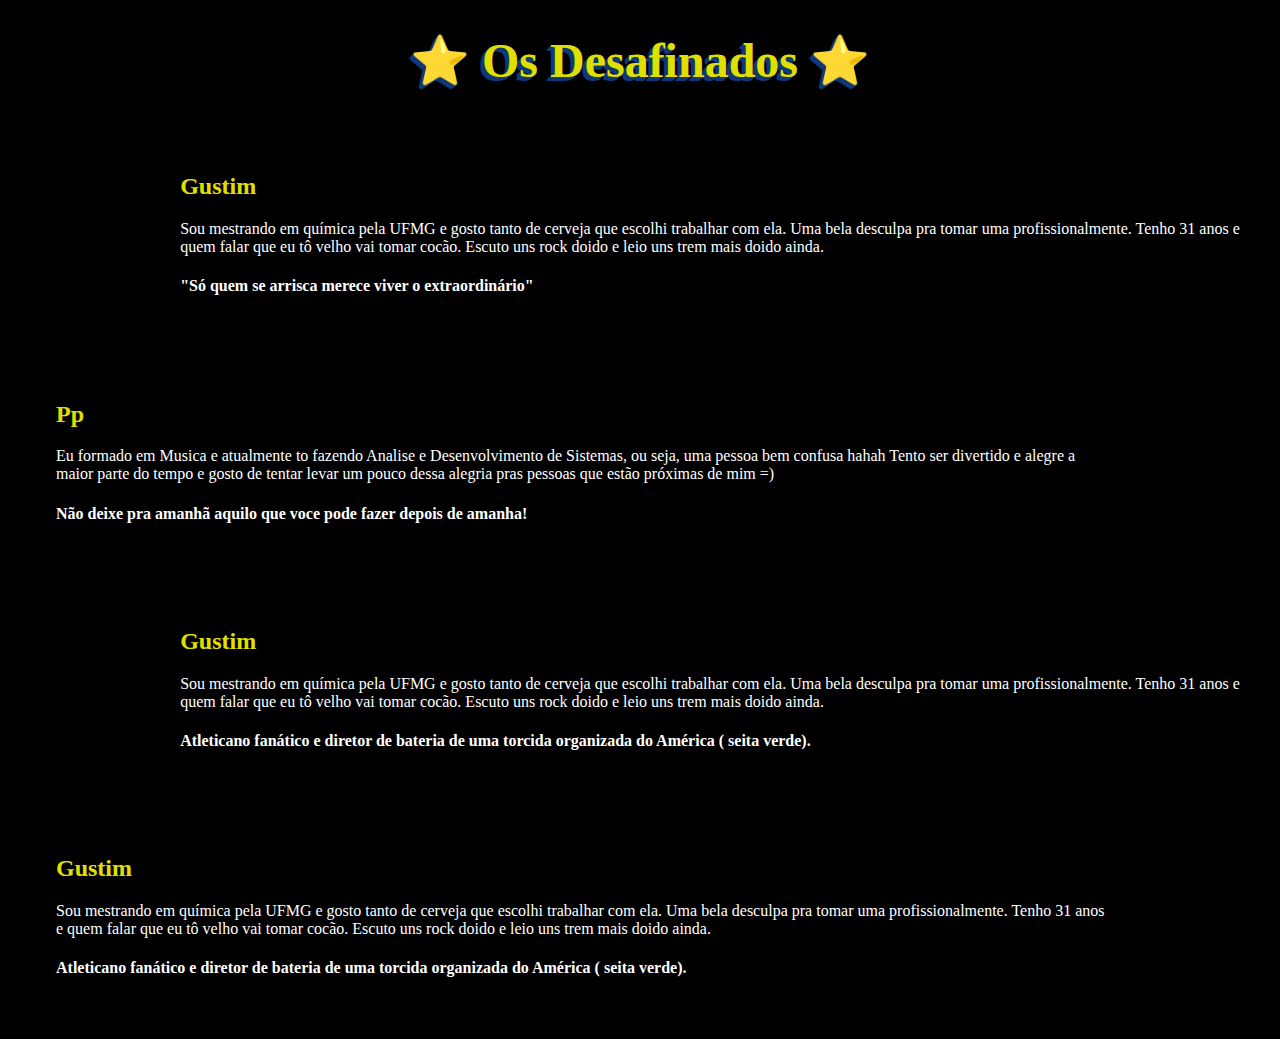
==== equipe.html @ 031283b8 "Atualização site" ====
<!DOCTYPE html>
<html lang="en">

<head>
    <meta charset="UTF-8">
    <meta http-equiv="X-UA-Compatible" content="IE=edge">
    <meta name="viewport" content="width=device-width, initial-scale=1.0">
    <link rel="stylesheet" href="equipe.css">
    <link rel="shortcut icon" href="https://cdn0.iconfinder.com/data/icons/twitter-ui-flat/48/Twitter_UI-24-256.png"
        type="image/x-icon">
    <title>Nossa Equipe &#10084</title>
</head>

<body>
    <section class="membros">
        <h1>&#11088 Os Desafinados &#11088</h1>
        <div class="pessoas">
            <img src="imgPerfis/fotoAugusto.jpeg" alt="">
            <div id="info">
                <h2>Gustim <a href="#"><img src="img/Instagram-Icon.png" alt="" id="icon"></a></h2>
                <p>Sou mestrando em química pela UFMG e gosto tanto de cerveja que escolhi trabalhar com ela. Uma bela desculpa pra tomar uma profissionalmente. Tenho 31 anos e quem falar que eu tô velho vai tomar cocão. Escuto uns rock doido e leio uns trem mais doido ainda.</p>
                <h4>"Só quem se arrisca merece viver o extraordinário"</h4>
            </div>
        </div>
        <div class="pessoasInversas">
            <div id="info">
                <h2>Pp<a href="#"><img src="img/Instagram-Icon.png" alt="" id="icon"></a></h2>
                <p>Eu formado em Musica e atualmente to fazendo Analise e Desenvolvimento de Sistemas, ou seja, uma pessoa bem confusa hahah Tento ser divertido e alegre a maior parte do tempo e gosto de tentar levar um pouco dessa alegria pras pessoas que estão próximas de mim =)</p>
                <h4>Não deixe pra amanhã aquilo que voce pode fazer depois de amanha!</h4>
            </div>
            <img src="imgPerfis/imagemPepe.jpeg" alt="">
        </div>
        <div class="pessoas">
            <img src="imgPerfis/fotoAugusto.jpeg" alt="">
            <div id="info">
                <h2>Gustim <a href="#"><img src="img/Instagram-Icon.png" alt="" id="icon"></a></h2>
                <p>Sou mestrando em química pela UFMG e gosto tanto de cerveja que escolhi trabalhar com ela. Uma bela desculpa pra tomar uma profissionalmente. Tenho 31 anos e quem falar que eu tô velho vai tomar cocão. Escuto uns rock doido e leio uns trem mais doido ainda.</p>
                <h4>Atleticano fanático e diretor de bateria de uma torcida organizada do América ( seita verde).</h4>
            </div>
        </div>
        <div class="pessoasInversas">
            <div id="info">
                <h2>Gustim <a href="#"><img src="img/Instagram-Icon.png" alt="" id="icon"></a></h2>
                <p>Sou mestrando em química pela UFMG e gosto tanto de cerveja que escolhi trabalhar com ela. Uma bela desculpa pra tomar uma profissionalmente. Tenho 31 anos e quem falar que eu tô velho vai tomar cocão. Escuto uns rock doido e leio uns trem mais doido ainda.</p>
                <h4>Atleticano fanático e diretor de bateria de uma torcida organizada do América ( seita verde).</h4>
            </div>
            <img src="imgPerfis/fotoAugusto.jpeg" alt="">
        </div>
            
    </section>

</body>

</html>
---- equipe.css ----
@font-face {
    font-family: 'NaLuiza';
    src: url('fontes/Shandera-Regular.woff');
}

@font-face {
    font-family: 'close';
    src: url(fontes/Close.otf);
}



body{
    background-color: rgb(0, 0, 0);
    color: white;
    font-family: "NaLuiza";

}

h2{
    color: #E0E000;
}

.membros h1{
    color: #E0E000;
    text-shadow:  
      -1px 1px 0 #103778, 
      -2px 2px 0 #103778, 
      -3px 3px 0 #103778, 
      -4px 4px 0 #103778;
    font-size: 3rem;
    text-align: center;
    font-family: "close";
}

.pessoas{
    display: flex;
    justify-content: center;
    align-items: center;
    align-content: space-around;
    padding: 2rem;
}

.pessoas img{
    width: 200px;
    border-radius: 50%;
}
.pessoasInversas img{
    width: 200px;
    border-radius: 50%;
    margin-left: 0.6rem;
}


#info{
    align-items: center;
    justify-content: center;
    padding-left: 1rem;
    
}

.pessoasInversas{
    display: flex;
    justify-content: center;
    align-items: center;
    align-content: space-around;
    padding: 2rem;
}

#icon{
    width: 1.5rem;
}
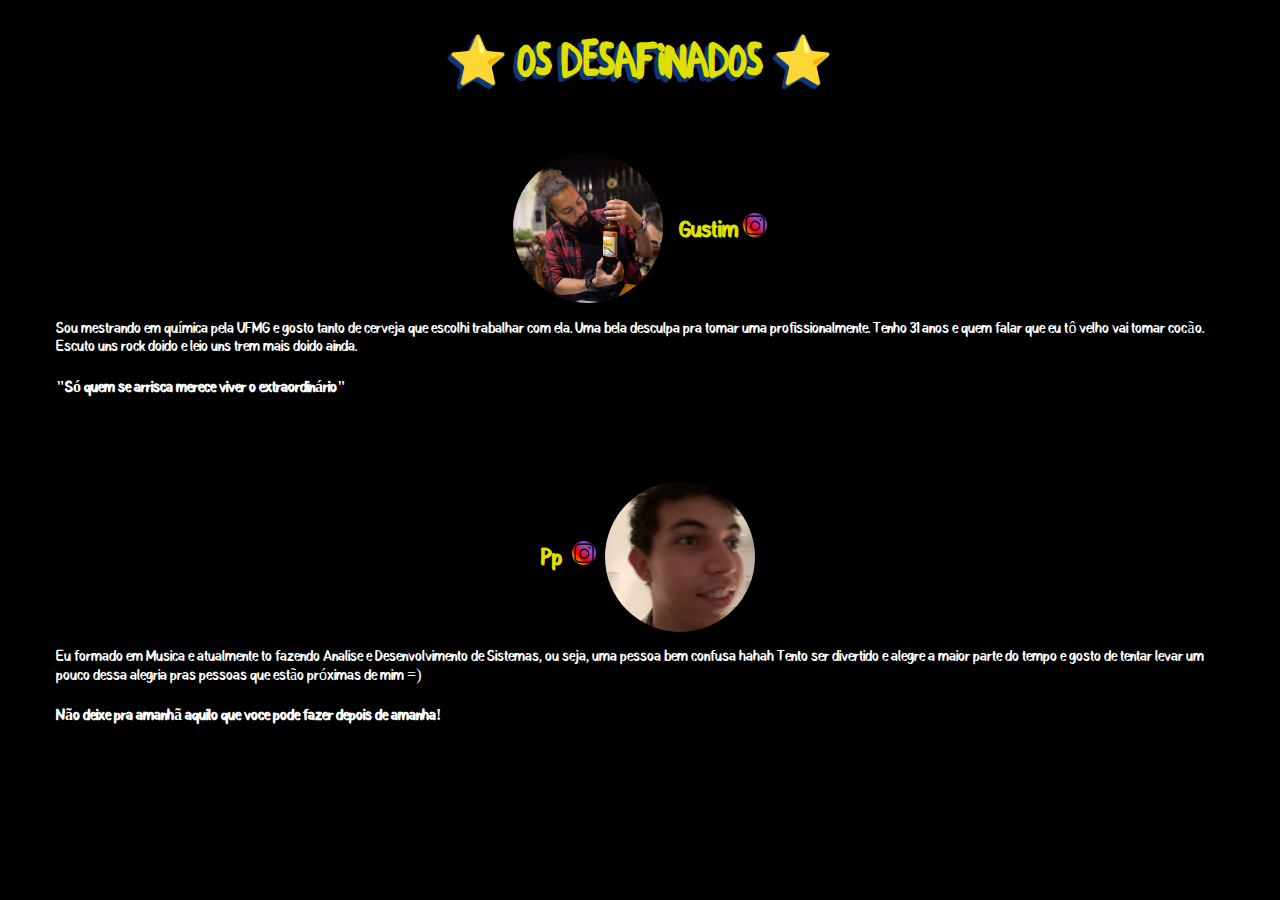
==== commit d12a83f5: "Atualização layout" ====
--- a/equipe.html
+++ b/equipe.html
@@ -15,40 +15,33 @@
     <section class="membros">
         <h1>&#11088 Os Desafinados &#11088</h1>
         <div class="pessoas">
-            <img src="imgPerfis/fotoAugusto.jpeg" alt="">
             <div id="info">
-                <h2>Gustim <a href="#"><img src="img/Instagram-Icon.png" alt="" id="icon"></a></h2>
-                <p>Sou mestrando em química pela UFMG e gosto tanto de cerveja que escolhi trabalhar com ela. Uma bela desculpa pra tomar uma profissionalmente. Tenho 31 anos e quem falar que eu tô velho vai tomar cocão. Escuto uns rock doido e leio uns trem mais doido ainda.</p>
+                <div class="imgNome">
+                    <img src="imgPerfis/fotoAugusto.jpeg" alt="">
+                    <h2>Gustim <a href="#"><img src="img/Instagram-Icon.png" alt="" id="icon"></a></h2>
+                </div>
+                <p>Sou mestrando em química pela UFMG e gosto tanto de cerveja que escolhi trabalhar com ela. Uma bela
+                    desculpa pra tomar uma profissionalmente. Tenho 31 anos e quem falar que eu tô velho vai tomar
+                    cocão. Escuto uns rock doido e leio uns trem mais doido ainda.</p>
                 <h4>"Só quem se arrisca merece viver o extraordinário"</h4>
             </div>
         </div>
         <div class="pessoasInversas">
             <div id="info">
-                <h2>Pp<a href="#"><img src="img/Instagram-Icon.png" alt="" id="icon"></a></h2>
-                <p>Eu formado em Musica e atualmente to fazendo Analise e Desenvolvimento de Sistemas, ou seja, uma pessoa bem confusa hahah Tento ser divertido e alegre a maior parte do tempo e gosto de tentar levar um pouco dessa alegria pras pessoas que estão próximas de mim =)</p>
+                <div class="imgNome">
+                    <h2>Pp<a href="#"><img src="img/Instagram-Icon.png" alt="" id="icon"></a></h2>
+                    <img src="imgPerfis/imagemPepe.jpeg" alt="">
+                </div>
+                <p>Eu formado em Musica e atualmente to fazendo Analise e Desenvolvimento de Sistemas, ou seja, uma
+                    pessoa bem confusa hahah Tento ser divertido e alegre a maior parte do tempo e gosto de tentar levar
+                    um pouco dessa alegria pras pessoas que estão próximas de mim =)</p>
                 <h4>Não deixe pra amanhã aquilo que voce pode fazer depois de amanha!</h4>
             </div>
-            <img src="imgPerfis/imagemPepe.jpeg" alt="">
         </div>
-        <div class="pessoas">
-            <img src="imgPerfis/fotoAugusto.jpeg" alt="">
-            <div id="info">
-                <h2>Gustim <a href="#"><img src="img/Instagram-Icon.png" alt="" id="icon"></a></h2>
-                <p>Sou mestrando em química pela UFMG e gosto tanto de cerveja que escolhi trabalhar com ela. Uma bela desculpa pra tomar uma profissionalmente. Tenho 31 anos e quem falar que eu tô velho vai tomar cocão. Escuto uns rock doido e leio uns trem mais doido ainda.</p>
-                <h4>Atleticano fanático e diretor de bateria de uma torcida organizada do América ( seita verde).</h4>
-            </div>
-        </div>
-        <div class="pessoasInversas">
-            <div id="info">
-                <h2>Gustim <a href="#"><img src="img/Instagram-Icon.png" alt="" id="icon"></a></h2>
-                <p>Sou mestrando em química pela UFMG e gosto tanto de cerveja que escolhi trabalhar com ela. Uma bela desculpa pra tomar uma profissionalmente. Tenho 31 anos e quem falar que eu tô velho vai tomar cocão. Escuto uns rock doido e leio uns trem mais doido ainda.</p>
-                <h4>Atleticano fanático e diretor de bateria de uma torcida organizada do América ( seita verde).</h4>
-            </div>
-            <img src="imgPerfis/fotoAugusto.jpeg" alt="">
-        </div>
-            
+
+
     </section>
 
 </body>
 
-</html>+</html>
--- a/equipe.css
+++ b/equipe.css
@@ -14,7 +14,6 @@
     background-color: rgb(0, 0, 0);
     color: white;
     font-family: "NaLuiza";
-
 }
 
 h2{
@@ -34,7 +33,7 @@
 }
 
 .pessoas{
-    display: flex;
+
     justify-content: center;
     align-items: center;
     align-content: space-around;
@@ -42,11 +41,12 @@
 }
 
 .pessoas img{
-    width: 200px;
+    width: 150px;
     border-radius: 50%;
+    margin-right: 1rem;
 }
 .pessoasInversas img{
-    width: 200px;
+    width: 150px;
     border-radius: 50%;
     margin-left: 0.6rem;
 }
@@ -69,4 +69,11 @@
 
 #icon{
     width: 1.5rem;
-}+}
+
+.imgNome{
+    display: flex;
+    align-items: center;
+    justify-content: center;
+}
+
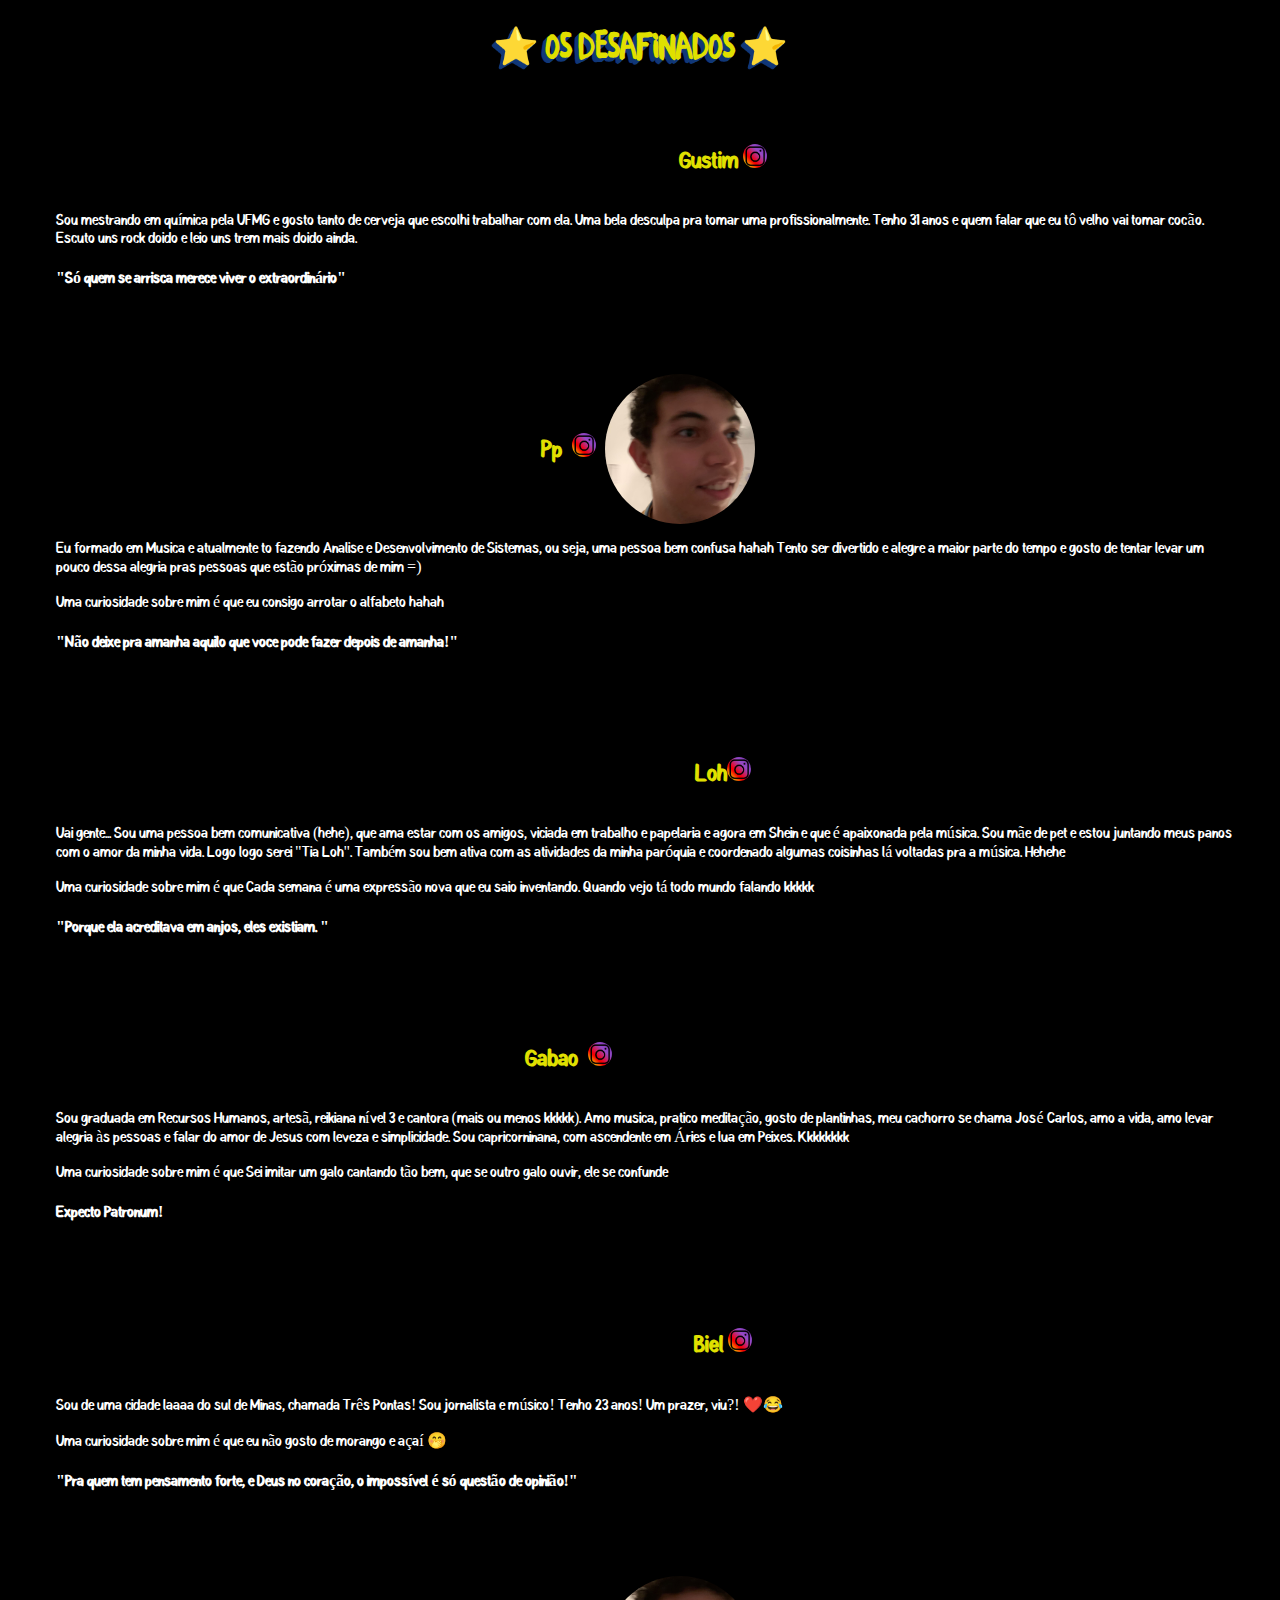
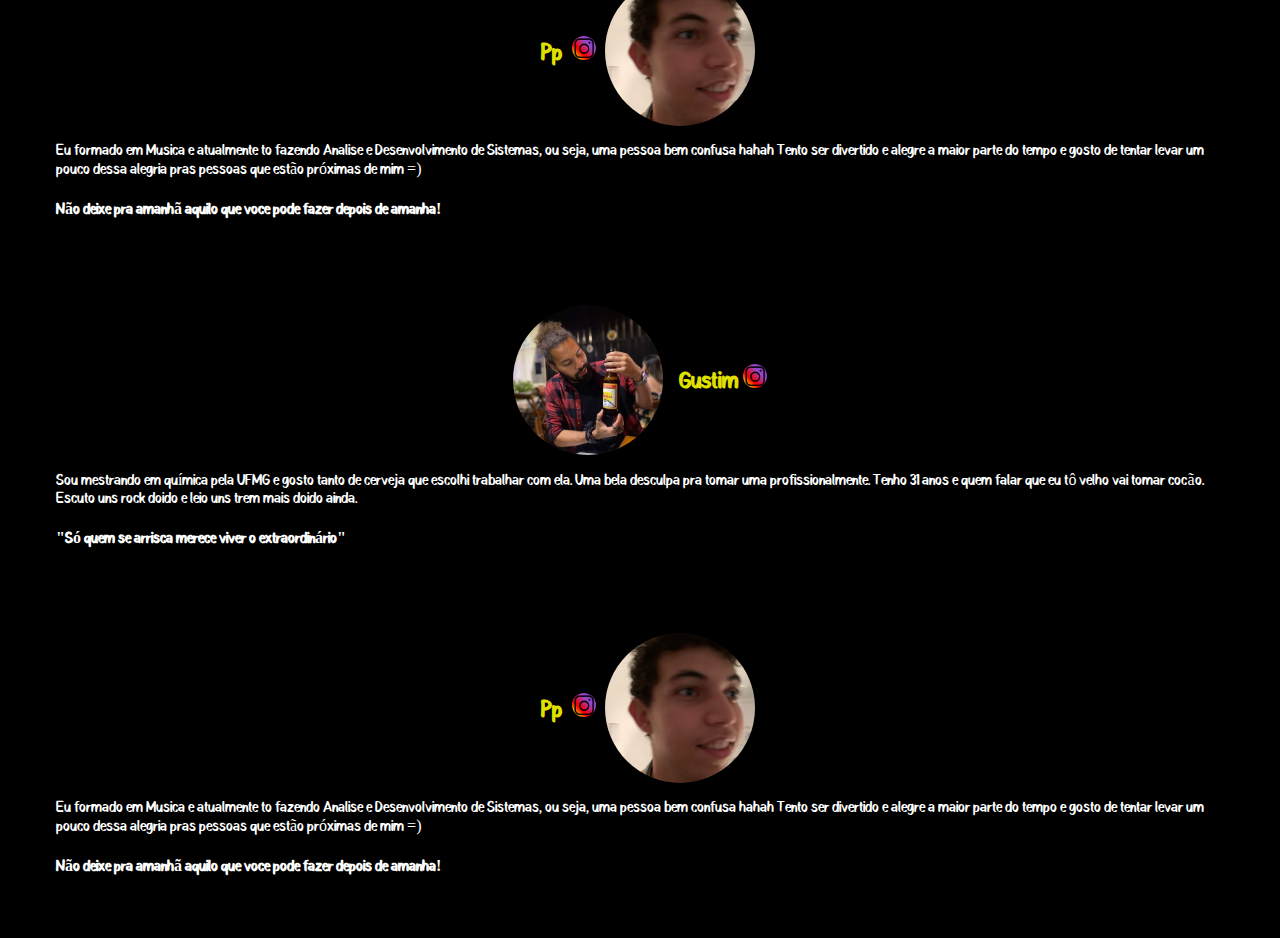
==== commit 8e6174b9: "Atualizando o site" ====
--- a/equipe.html
+++ b/equipe.html
@@ -14,7 +14,92 @@
 <body>
     <section class="membros">
         <h1>&#11088 Os Desafinados &#11088</h1>
-        <div class="pessoas">
+        <div class="musicos">
+            <div id="info">
+                <div class="imgNome">
+                    <img src="imgPerfis/img_augusto.jpeg" alt="">
+                    <h2>Gustim <a href="#"><img src="img/Instagram-Icon.png" alt="" id="icon"></a></h2>
+                </div>
+                <p>Sou mestrando em química pela UFMG e gosto tanto de cerveja que escolhi trabalhar com ela. Uma bela
+                    desculpa pra tomar uma profissionalmente. Tenho 31 anos e quem falar que eu tô velho vai tomar
+                    cocão. Escuto uns rock doido e leio uns trem mais doido ainda.</p>
+                <h4>"Só quem se arrisca merece viver o extraordinário"</h4>
+
+            </div>
+        </div>
+        <div class="musicosInversas">
+            <div id="info">
+                <div class="imgNome">
+                    <h2>Pp<a href="#"><img src="img/Instagram-Icon.png" alt="" id="icon"></a></h2>
+                    <img src="imgPerfis/imagemPepe.jpeg" alt="">
+                </div>
+                <p>Eu formado em Musica e atualmente to fazendo Analise e Desenvolvimento de Sistemas, ou seja, uma
+                    pessoa bem confusa hahah Tento ser divertido e alegre a maior parte do tempo e gosto de tentar levar
+                    um pouco dessa alegria pras pessoas que estão próximas de mim =)</p>
+                <p>Uma curiosidade sobre mim é que eu consigo arrotar o alfabeto hahah</p>
+                <h4>"Não deixe pra amanha aquilo que voce pode fazer depois de amanha!"</h4>
+            </div>
+        </div>
+
+        <div class="musicos">
+            <div id="info">
+                <div class="imgNome">
+                    <img src="imgPerfis/img_loh.jpeg" alt="">
+                    <h2>Loh<a href="#"><img src="img/Instagram-Icon.png" alt="" id="icon"></a></h2>
+                </div>
+                <p>Uai gente... Sou uma pessoa bem comunicativa (hehe), que ama estar com os amigos, viciada em trabalho
+                    e papelaria e agora em Shein e que é apaixonada pela música. Sou mãe de pet e estou juntando meus
+                    panos com o amor da minha vida. Logo logo serei "Tia Loh". Também sou bem ativa com as atividades da
+                    minha paróquia e coordenado algumas coisinhas lá voltadas pra a música. Hehehe </p>
+                <p>Uma curiosidade sobre mim é que Cada semana é uma expressão nova que eu saio inventando. Quando vejo
+                    tá todo mundo falando kkkkk</p>
+                <h4>"Porque ela acreditava em anjos, eles existiam. "</h4>
+            </div>
+        </div>
+        <div class="musicosInversas">
+            <div id="info">
+                <div class="imgNome">
+
+                    <h2>Gabao<a href="#"><img src="img/Instagram-Icon.png" alt="" id="icon"></a></h2>
+                    <img src="imgPerfis/img_gabao.jpeg" alt="">
+                </div>
+                <p>Sou graduada em Recursos Humanos, artesã, reikiana nível 3 e cantora (mais ou menos kkkkk). Amo
+                    musica, pratico meditação, gosto de plantinhas, meu cachorro se chama José Carlos, amo a vida, amo
+                    levar alegria às pessoas e falar do amor de Jesus com leveza e simplicidade. Sou capricorninana, com
+                    ascendente em Áries e lua em Peixes. Kkkkkkkk</p>
+                <p>Uma curiosidade sobre mim é que Sei imitar um galo cantando tão bem, que se outro galo ouvir, ele se
+                    confunde</p>
+                <h4>Expecto Patronum!</h4>
+            </div>
+        </div>
+
+        <div class="musicos">
+            <div id="info">
+                <div class="imgNome">
+                    <img src="imgPerfis/img_biel.jpeg" alt="">
+                    <h2>Biel <a href="#"><img src="img/Instagram-Icon.png" alt="" id="icon"></a></h2>
+                </div>
+                <p>Sou de uma cidade laaaa do sul de Minas, chamada Três Pontas! Sou jornalista e músico! Tenho 23 anos!
+                    Um prazer, viu?! ❤️😂</p>
+                    <p>Uma curiosidade sobre mim é que eu não gosto de morango e açaí 🤭</p>
+                <h4>"Pra quem tem pensamento forte, e Deus no coração, o impossível é só questão de opinião!"</h4>
+            </div>
+        </div>
+        <div class="musicosInversas">
+            <div id="info">
+                <div class="imgNome">
+
+                    <h2>Pp<a href="#"><img src="img/Instagram-Icon.png" alt="" id="icon"></a></h2>
+                    <img src="imgPerfis/imagemPepe.jpeg" alt="">
+                </div>
+                <p>Eu formado em Musica e atualmente to fazendo Analise e Desenvolvimento de Sistemas, ou seja, uma
+                    pessoa bem confusa hahah Tento ser divertido e alegre a maior parte do tempo e gosto de tentar levar
+                    um pouco dessa alegria pras pessoas que estão próximas de mim =)</p>
+                <h4>Não deixe pra amanhã aquilo que voce pode fazer depois de amanha!</h4>
+            </div>
+        </div>
+
+        <div class="musicos">
             <div id="info">
                 <div class="imgNome">
                     <img src="imgPerfis/fotoAugusto.jpeg" alt="">
@@ -26,9 +111,10 @@
                 <h4>"Só quem se arrisca merece viver o extraordinário"</h4>
             </div>
         </div>
-        <div class="pessoasInversas">
+        <div class="musicosInversas">
             <div id="info">
                 <div class="imgNome">
+
                     <h2>Pp<a href="#"><img src="img/Instagram-Icon.png" alt="" id="icon"></a></h2>
                     <img src="imgPerfis/imagemPepe.jpeg" alt="">
                 </div>
--- a/equipe.css
+++ b/equipe.css
@@ -27,12 +27,12 @@
       -2px 2px 0 #103778, 
       -3px 3px 0 #103778, 
       -4px 4px 0 #103778;
-    font-size: 3rem;
+    font-size: 2.3rem;
     text-align: center;
     font-family: "close";
 }
 
-.pessoas{
+.musicos{
 
     justify-content: center;
     align-items: center;
@@ -40,12 +40,12 @@
     padding: 2rem;
 }
 
-.pessoas img{
+.musicos img{
     width: 150px;
     border-radius: 50%;
     margin-right: 1rem;
 }
-.pessoasInversas img{
+.musicosInversas img{
     width: 150px;
     border-radius: 50%;
     margin-left: 0.6rem;
@@ -59,7 +59,7 @@
     
 }
 
-.pessoasInversas{
+.musicosInversas{
     display: flex;
     justify-content: center;
     align-items: center;
@@ -77,3 +77,9 @@
     justify-content: center;
 }
 
+#notaMusical{
+    width: 1.5rem;
+    position: relative;
+
+    
+}
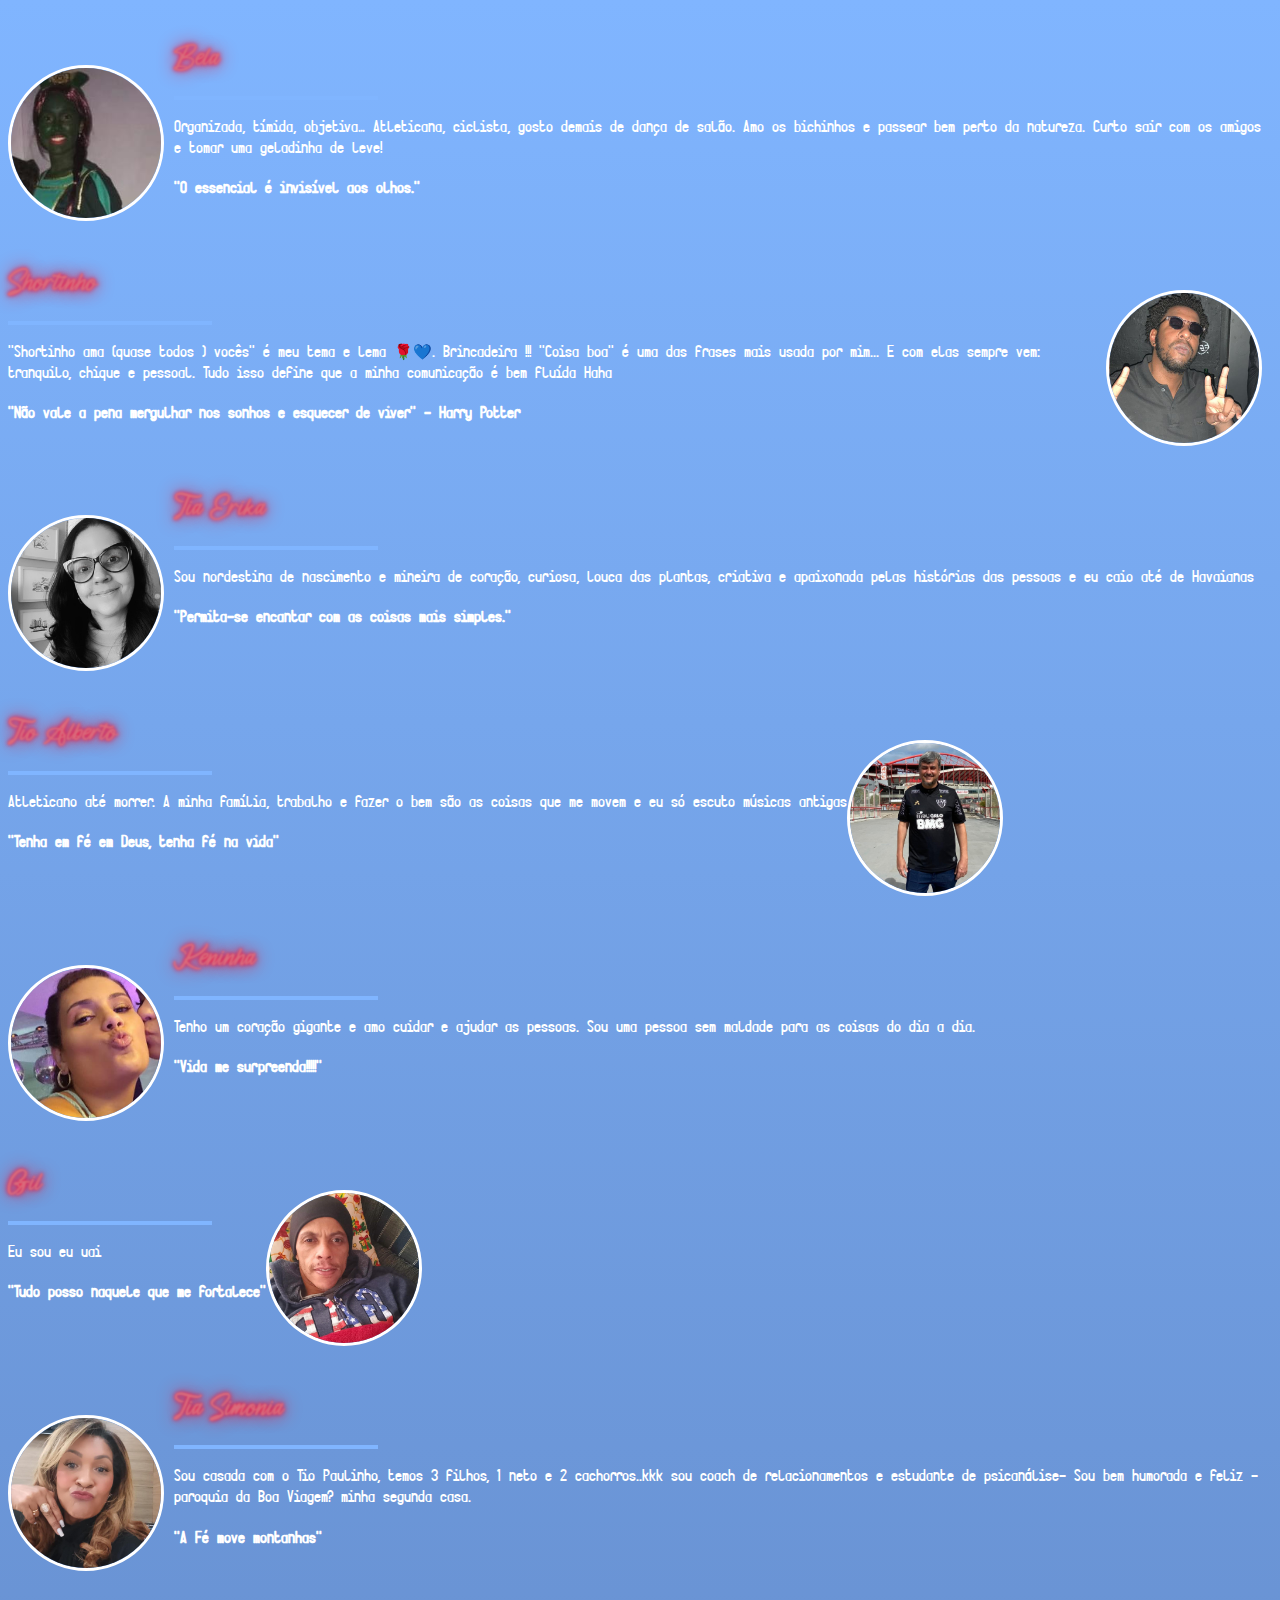
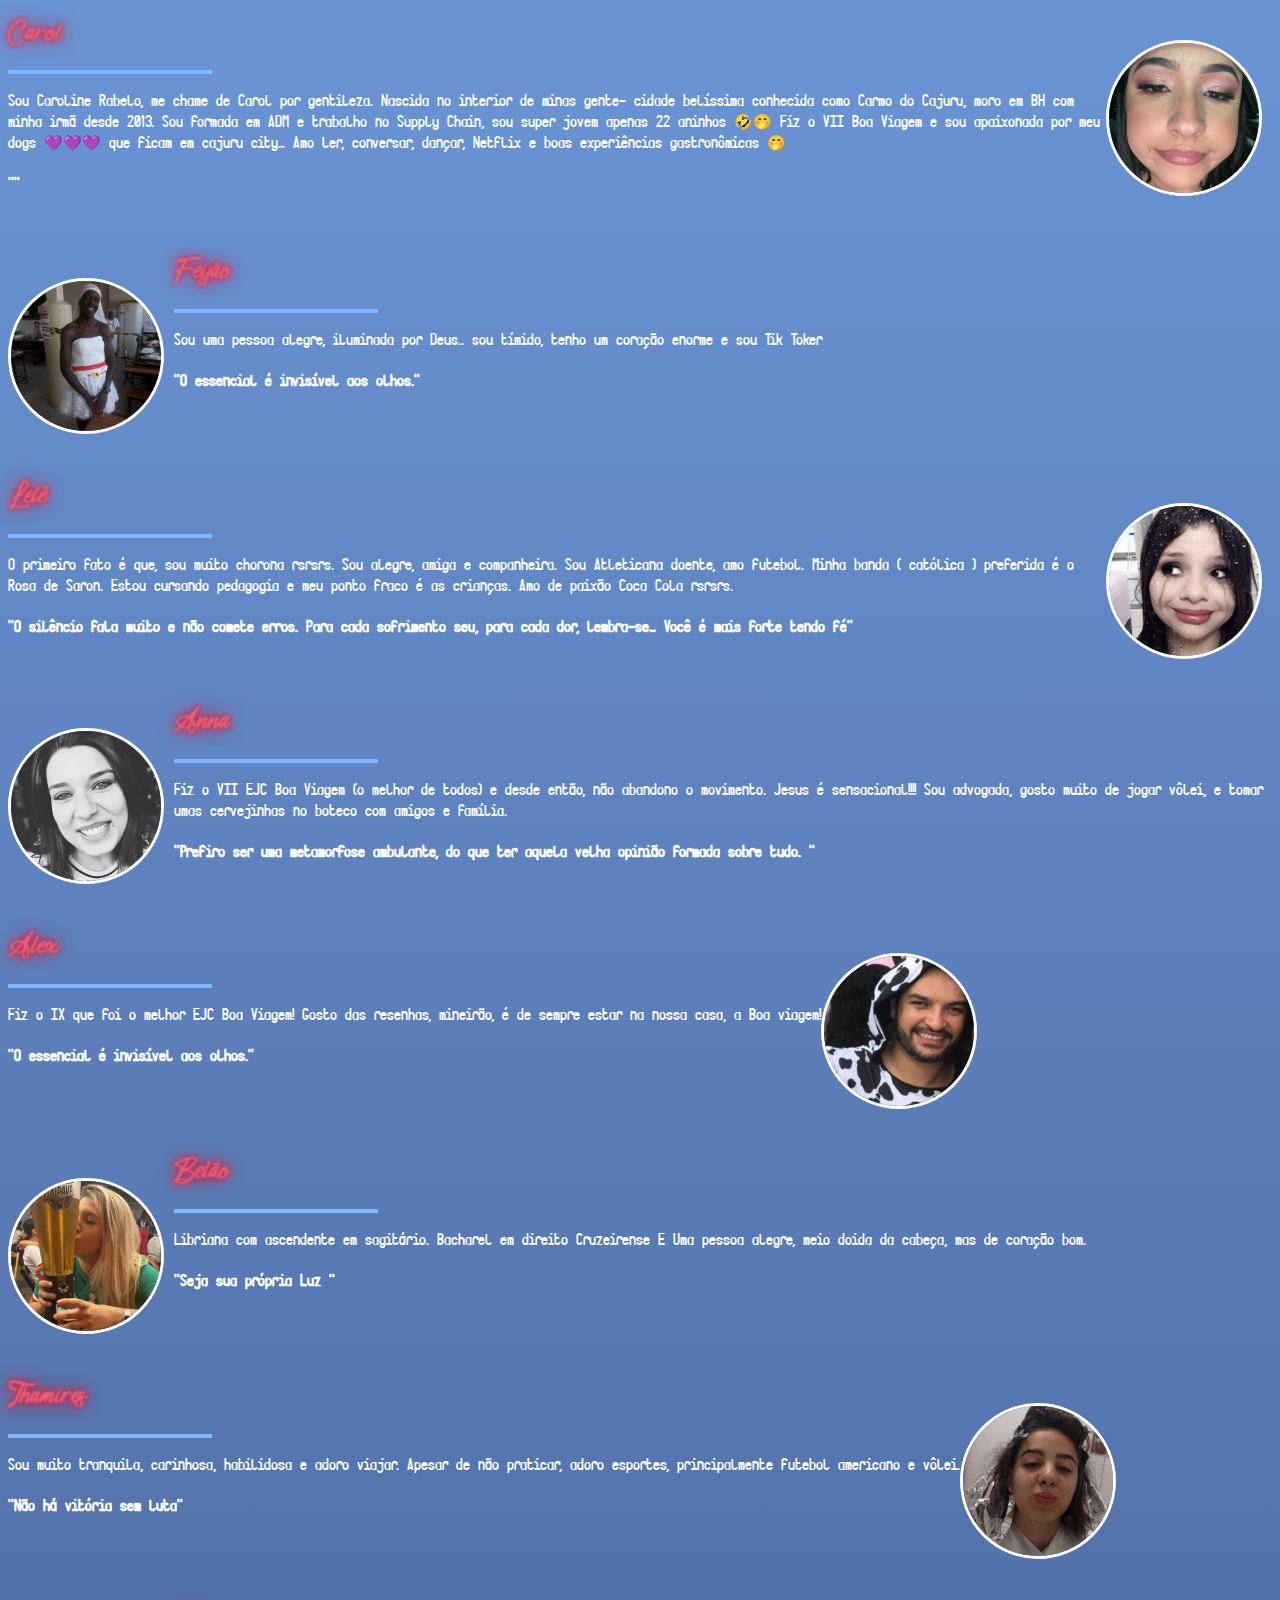
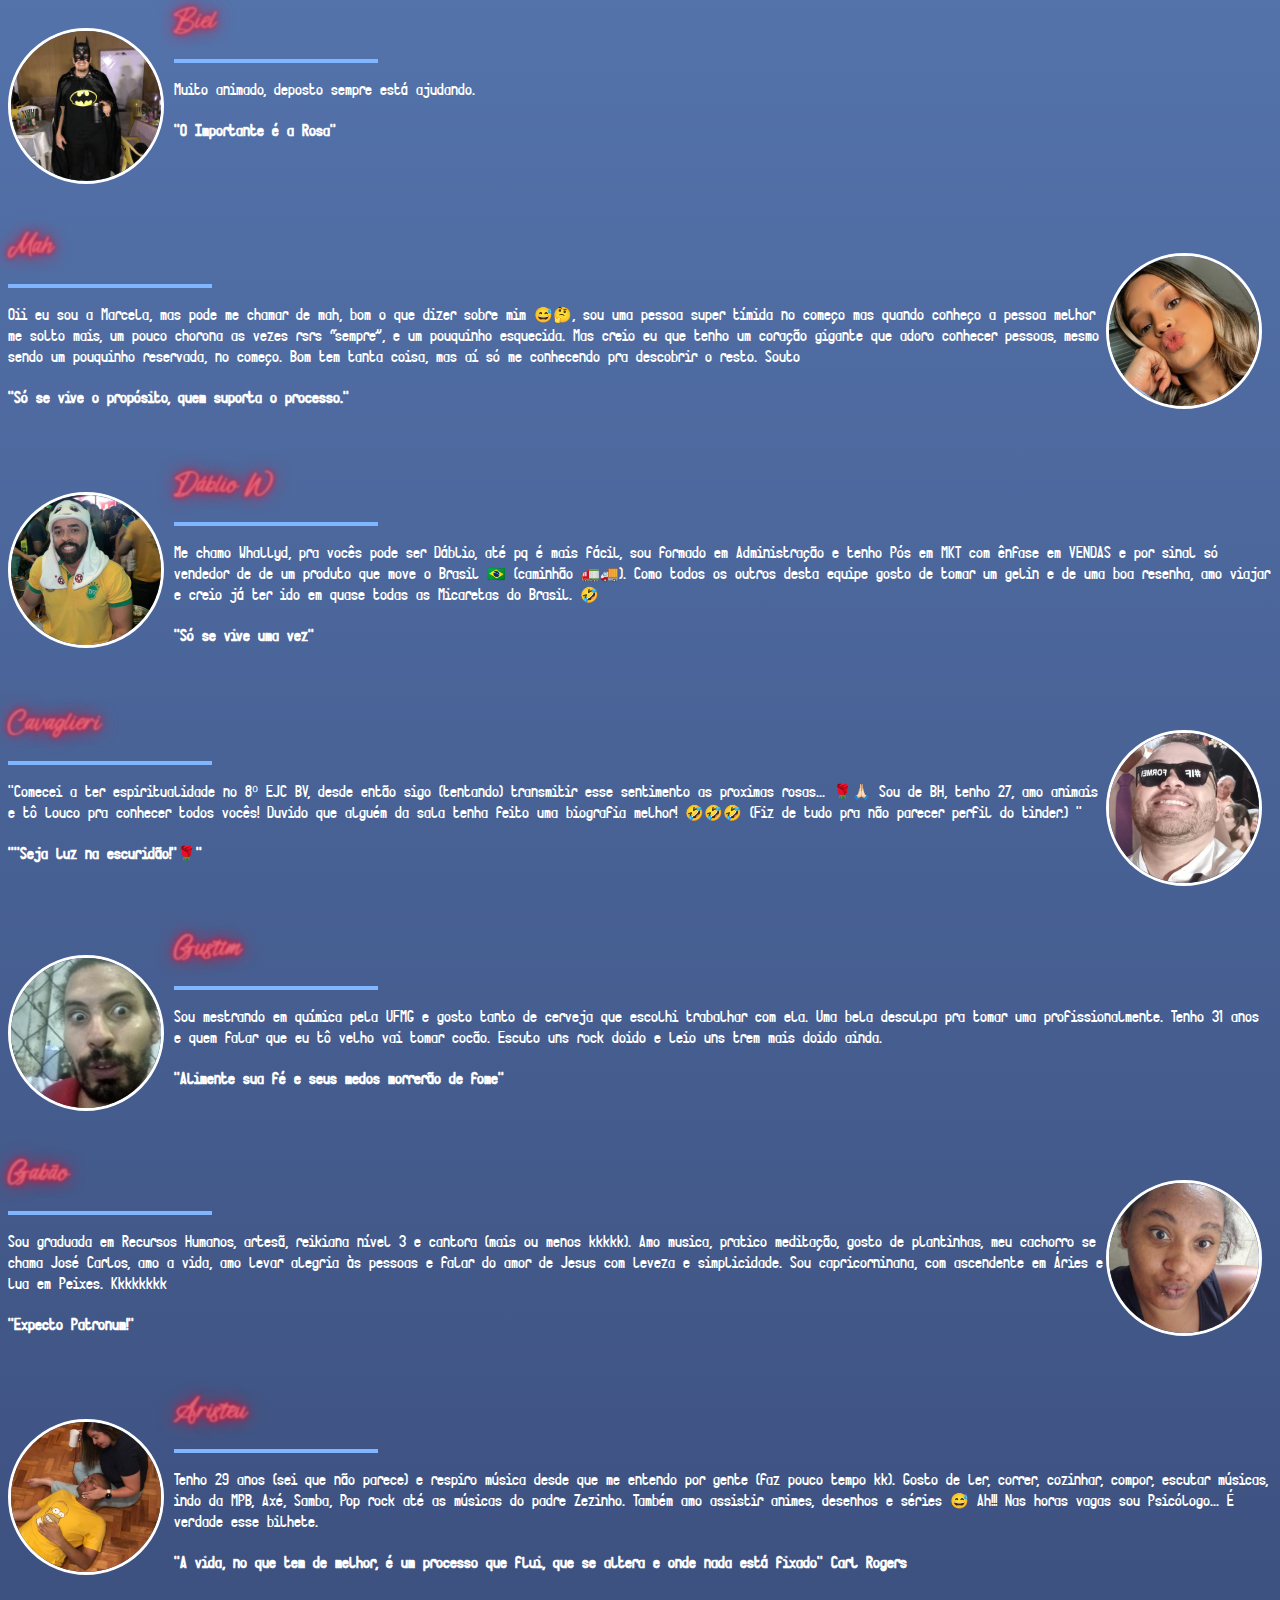
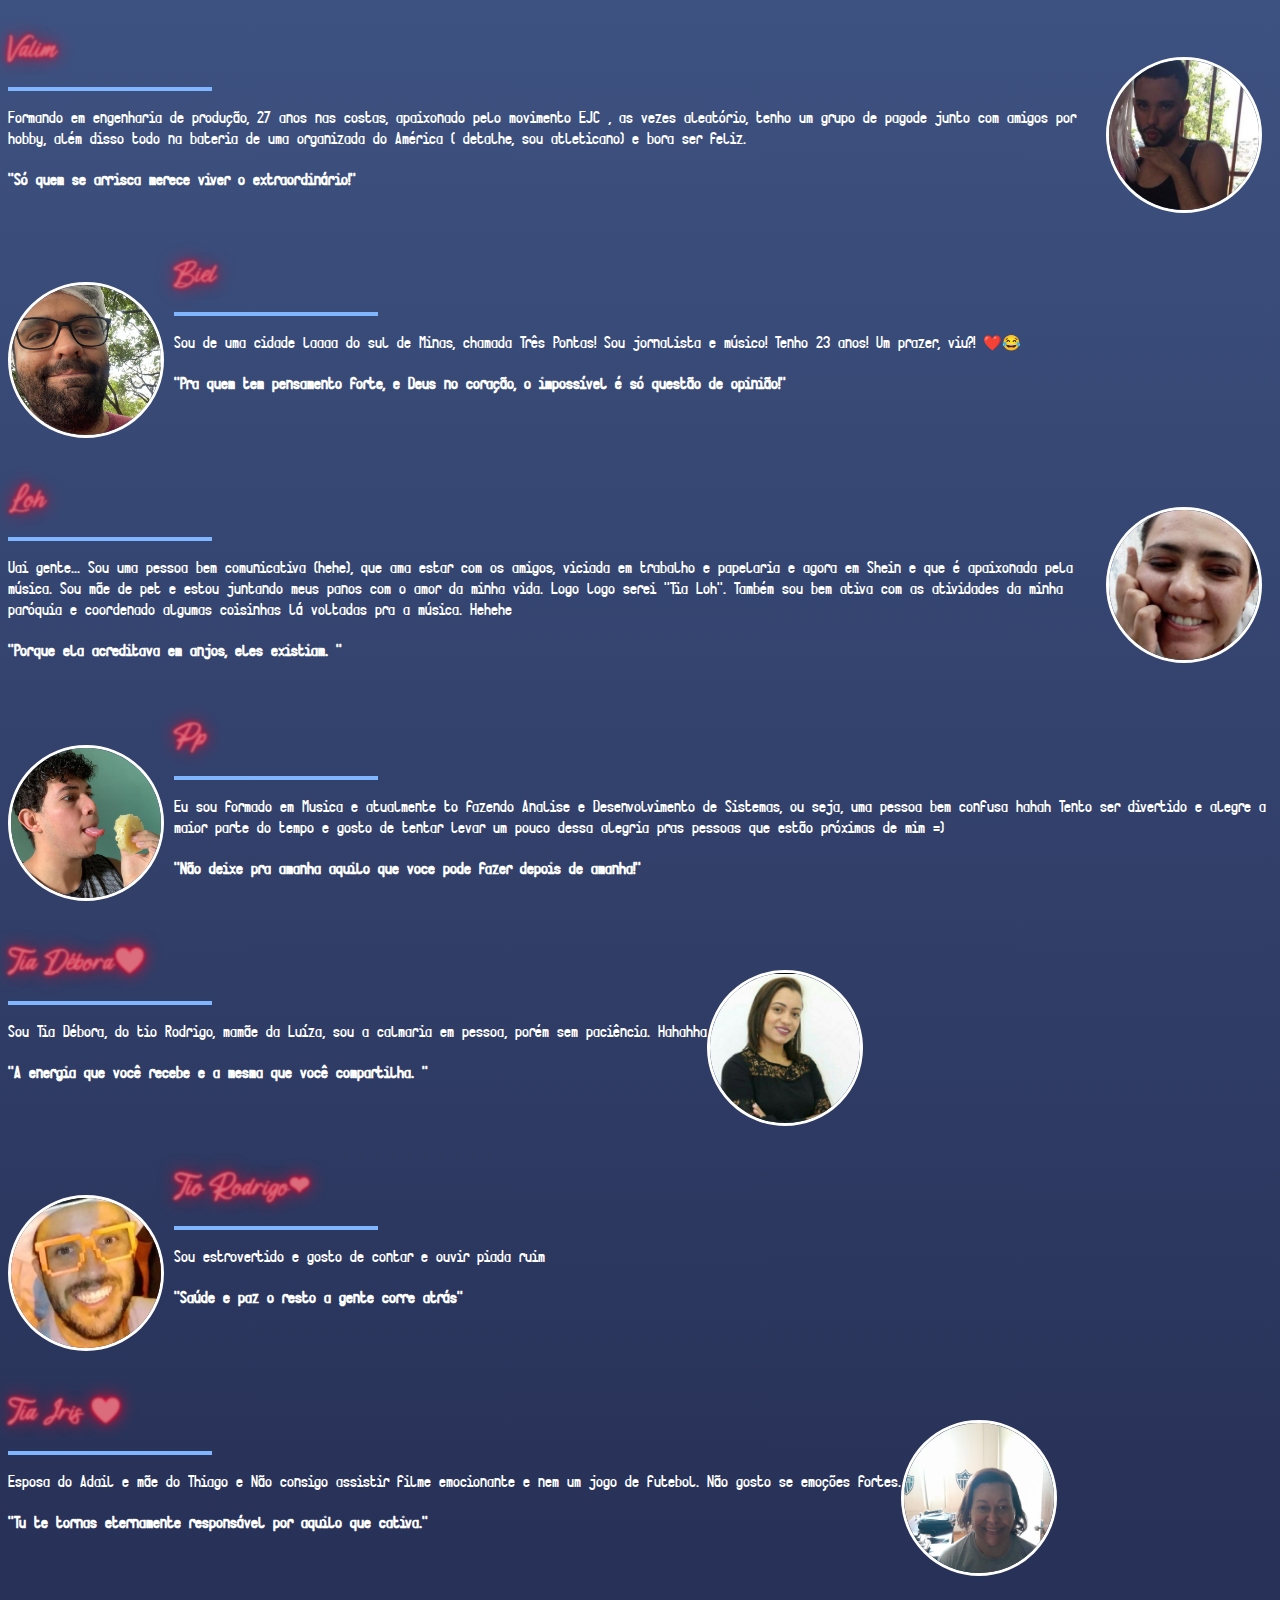
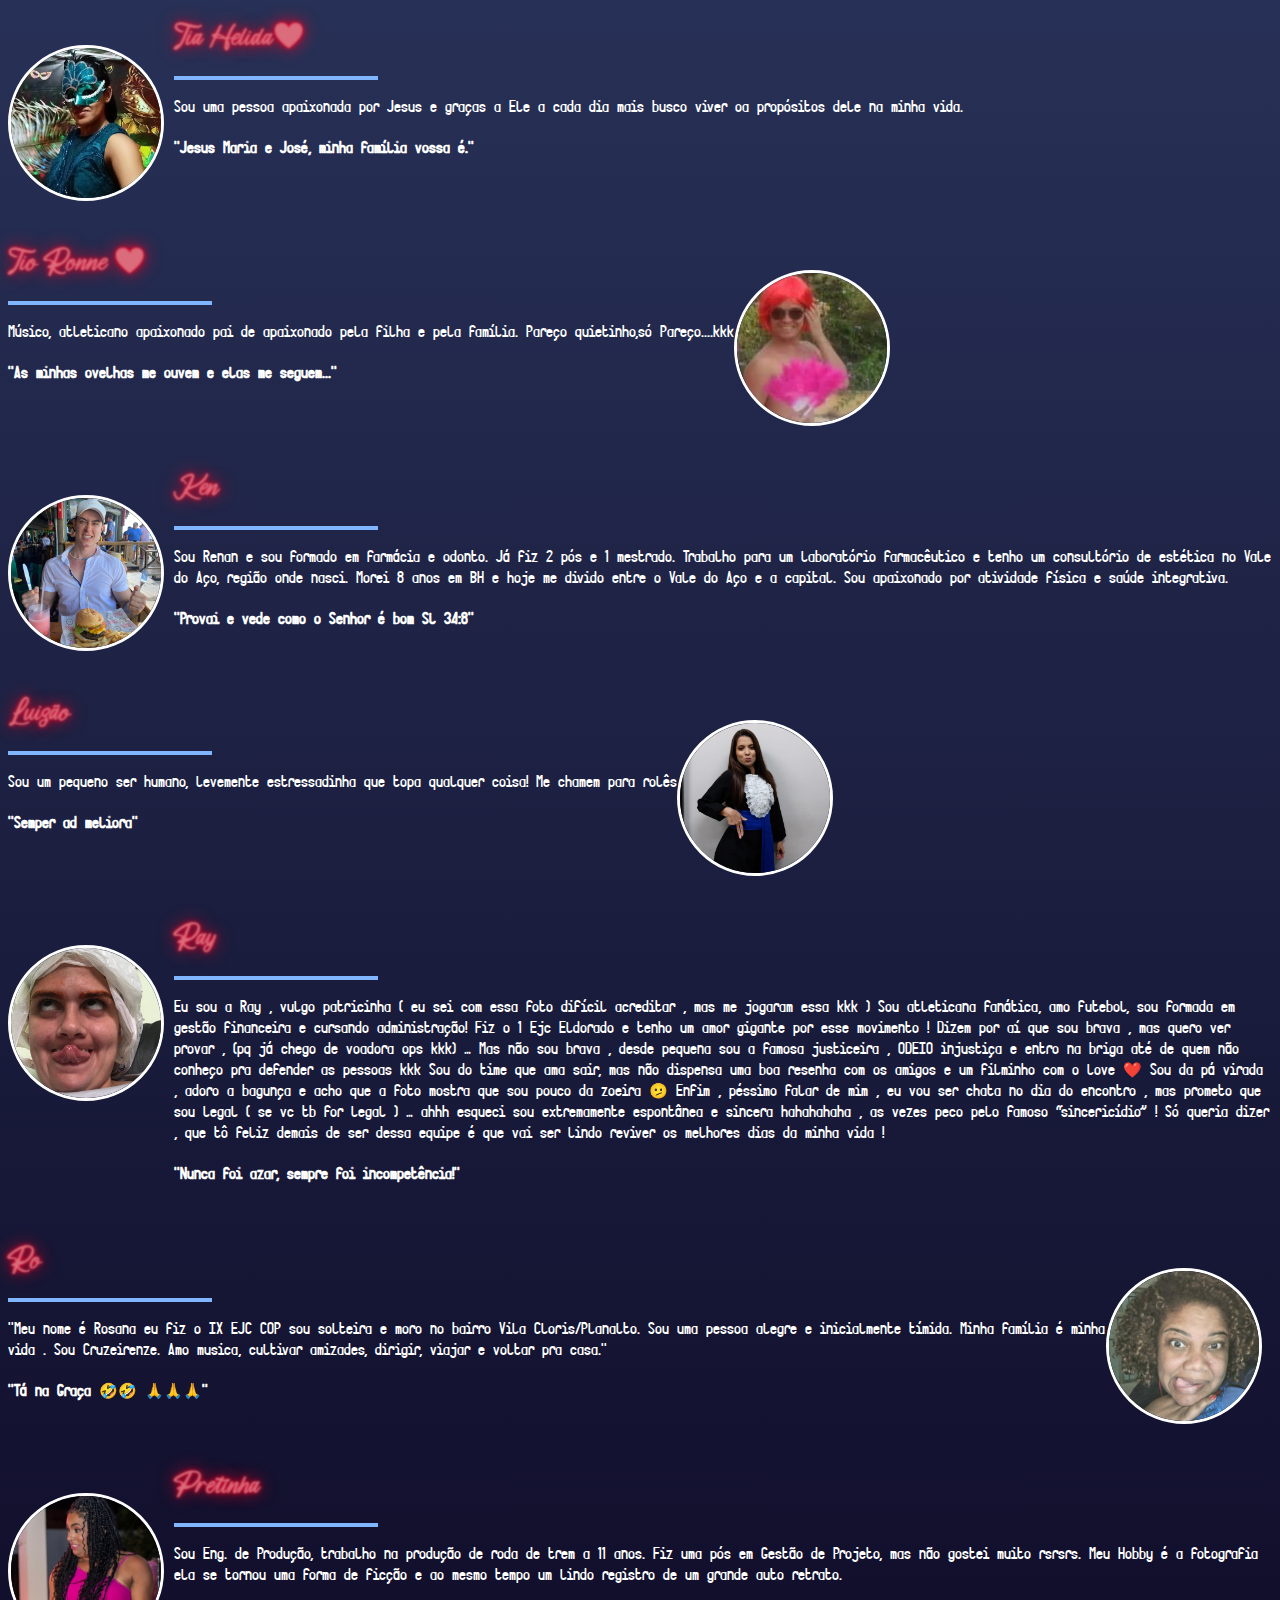
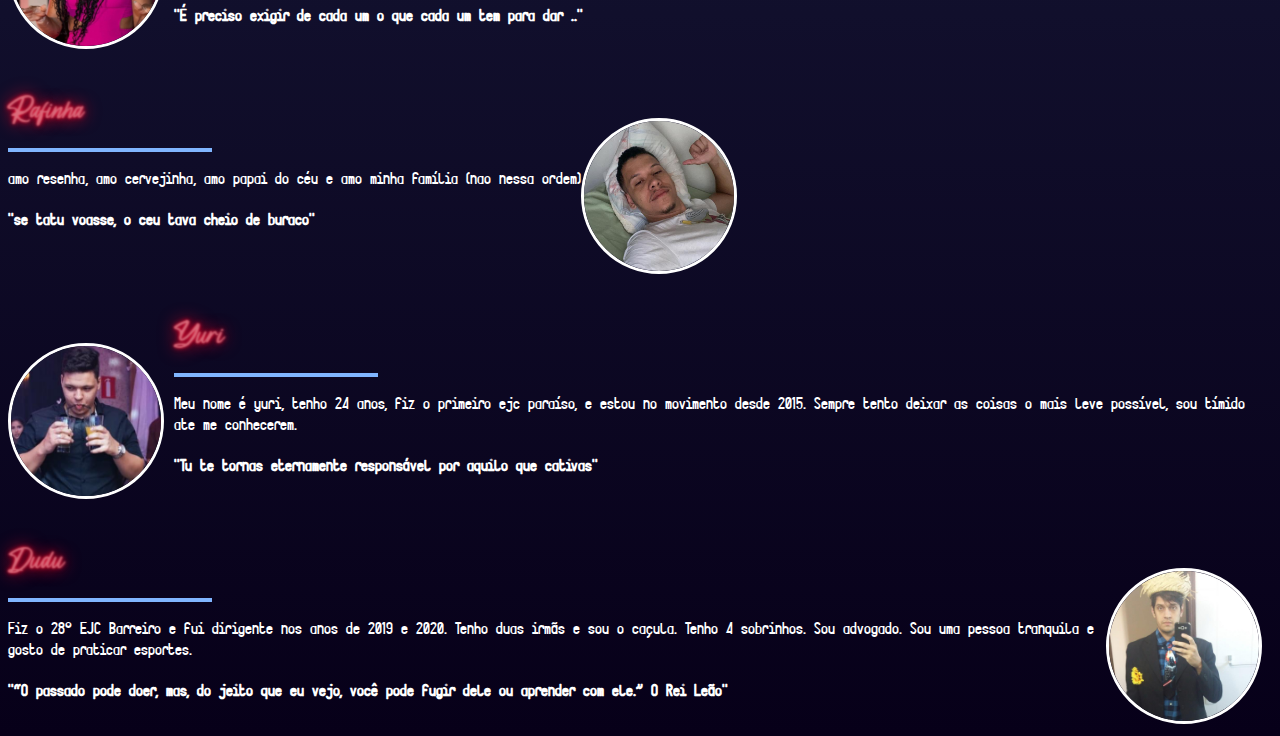
==== commit fd9b24a7: "Alteração completa do site" ====
--- a/equipe.html
+++ b/equipe.html
@@ -5,129 +5,612 @@
     <meta charset="UTF-8">
     <meta http-equiv="X-UA-Compatible" content="IE=edge">
     <meta name="viewport" content="width=device-width, initial-scale=1.0">
+    <title>Nossa Equipe</title>
     <link rel="stylesheet" href="equipe.css">
-    <link rel="shortcut icon" href="https://cdn0.iconfinder.com/data/icons/twitter-ui-flat/48/Twitter_UI-24-256.png"
-        type="image/x-icon">
-    <title>Nossa Equipe &#10084</title>
 </head>
 
 <body>
-    <section class="membros">
-        <h1>&#11088 Os Desafinados &#11088</h1>
-        <div class="musicos">
-            <div id="info">
-                <div class="imgNome">
-                    <img src="imgPerfis/img_augusto.jpeg" alt="">
-                    <h2>Gustim <a href="#"><img src="img/Instagram-Icon.png" alt="" id="icon"></a></h2>
-                </div>
-                <p>Sou mestrando em química pela UFMG e gosto tanto de cerveja que escolhi trabalhar com ela. Uma bela
-                    desculpa pra tomar uma profissionalmente. Tenho 31 anos e quem falar que eu tô velho vai tomar
-                    cocão. Escuto uns rock doido e leio uns trem mais doido ainda.</p>
-                <h4>"Só quem se arrisca merece viver o extraordinário"</h4>
-
-            </div>
-        </div>
-        <div class="musicosInversas">
-            <div id="info">
-                <div class="imgNome">
-                    <h2>Pp<a href="#"><img src="img/Instagram-Icon.png" alt="" id="icon"></a></h2>
-                    <img src="imgPerfis/imagemPepe.jpeg" alt="">
-                </div>
-                <p>Eu formado em Musica e atualmente to fazendo Analise e Desenvolvimento de Sistemas, ou seja, uma
-                    pessoa bem confusa hahah Tento ser divertido e alegre a maior parte do tempo e gosto de tentar levar
-                    um pouco dessa alegria pras pessoas que estão próximas de mim =)</p>
-                <p>Uma curiosidade sobre mim é que eu consigo arrotar o alfabeto hahah</p>
-                <h4>"Não deixe pra amanha aquilo que voce pode fazer depois de amanha!"</h4>
-            </div>
-        </div>
-
-        <div class="musicos">
-            <div id="info">
-                <div class="imgNome">
-                    <img src="imgPerfis/img_loh.jpeg" alt="">
-                    <h2>Loh<a href="#"><img src="img/Instagram-Icon.png" alt="" id="icon"></a></h2>
-                </div>
-                <p>Uai gente... Sou uma pessoa bem comunicativa (hehe), que ama estar com os amigos, viciada em trabalho
-                    e papelaria e agora em Shein e que é apaixonada pela música. Sou mãe de pet e estou juntando meus
-                    panos com o amor da minha vida. Logo logo serei "Tia Loh". Também sou bem ativa com as atividades da
-                    minha paróquia e coordenado algumas coisinhas lá voltadas pra a música. Hehehe </p>
-                <p>Uma curiosidade sobre mim é que Cada semana é uma expressão nova que eu saio inventando. Quando vejo
-                    tá todo mundo falando kkkkk</p>
-                <h4>"Porque ela acreditava em anjos, eles existiam. "</h4>
-            </div>
-        </div>
-        <div class="musicosInversas">
-            <div id="info">
-                <div class="imgNome">
-
-                    <h2>Gabao<a href="#"><img src="img/Instagram-Icon.png" alt="" id="icon"></a></h2>
-                    <img src="imgPerfis/img_gabao.jpeg" alt="">
-                </div>
-                <p>Sou graduada em Recursos Humanos, artesã, reikiana nível 3 e cantora (mais ou menos kkkkk). Amo
-                    musica, pratico meditação, gosto de plantinhas, meu cachorro se chama José Carlos, amo a vida, amo
-                    levar alegria às pessoas e falar do amor de Jesus com leveza e simplicidade. Sou capricorninana, com
-                    ascendente em Áries e lua em Peixes. Kkkkkkkk</p>
-                <p>Uma curiosidade sobre mim é que Sei imitar um galo cantando tão bem, que se outro galo ouvir, ele se
-                    confunde</p>
-                <h4>Expecto Patronum!</h4>
-            </div>
-        </div>
-
-        <div class="musicos">
-            <div id="info">
-                <div class="imgNome">
-                    <img src="imgPerfis/img_biel.jpeg" alt="">
-                    <h2>Biel <a href="#"><img src="img/Instagram-Icon.png" alt="" id="icon"></a></h2>
-                </div>
-                <p>Sou de uma cidade laaaa do sul de Minas, chamada Três Pontas! Sou jornalista e músico! Tenho 23 anos!
-                    Um prazer, viu?! ❤️😂</p>
-                    <p>Uma curiosidade sobre mim é que eu não gosto de morango e açaí 🤭</p>
-                <h4>"Pra quem tem pensamento forte, e Deus no coração, o impossível é só questão de opinião!"</h4>
-            </div>
-        </div>
-        <div class="musicosInversas">
-            <div id="info">
-                <div class="imgNome">
-
-                    <h2>Pp<a href="#"><img src="img/Instagram-Icon.png" alt="" id="icon"></a></h2>
-                    <img src="imgPerfis/imagemPepe.jpeg" alt="">
-                </div>
-                <p>Eu formado em Musica e atualmente to fazendo Analise e Desenvolvimento de Sistemas, ou seja, uma
-                    pessoa bem confusa hahah Tento ser divertido e alegre a maior parte do tempo e gosto de tentar levar
-                    um pouco dessa alegria pras pessoas que estão próximas de mim =)</p>
-                <h4>Não deixe pra amanhã aquilo que voce pode fazer depois de amanha!</h4>
-            </div>
-        </div>
-
-        <div class="musicos">
-            <div id="info">
-                <div class="imgNome">
-                    <img src="imgPerfis/fotoAugusto.jpeg" alt="">
-                    <h2>Gustim <a href="#"><img src="img/Instagram-Icon.png" alt="" id="icon"></a></h2>
-                </div>
-                <p>Sou mestrando em química pela UFMG e gosto tanto de cerveja que escolhi trabalhar com ela. Uma bela
-                    desculpa pra tomar uma profissionalmente. Tenho 31 anos e quem falar que eu tô velho vai tomar
-                    cocão. Escuto uns rock doido e leio uns trem mais doido ainda.</p>
-                <h4>"Só quem se arrisca merece viver o extraordinário"</h4>
-            </div>
-        </div>
-        <div class="musicosInversas">
-            <div id="info">
-                <div class="imgNome">
-
-                    <h2>Pp<a href="#"><img src="img/Instagram-Icon.png" alt="" id="icon"></a></h2>
-                    <img src="imgPerfis/imagemPepe.jpeg" alt="">
-                </div>
-                <p>Eu formado em Musica e atualmente to fazendo Analise e Desenvolvimento de Sistemas, ou seja, uma
-                    pessoa bem confusa hahah Tento ser divertido e alegre a maior parte do tempo e gosto de tentar levar
-                    um pouco dessa alegria pras pessoas que estão próximas de mim =)</p>
-                <h4>Não deixe pra amanhã aquilo que voce pode fazer depois de amanha!</h4>
-            </div>
-        </div>
-
-
-    </section>
+    <div class="membro">
+        <div class="imgAqui">
+            <a href="https://instagram.com/isabelxmoreira?igshid=YWJhMjlhZTc"><img id="imgEquipe" src="imgPerfil/img_bela.jpg" alt=""></a>
+        </div>
+        <div class="textoNormal">
+            <a href="https://instagram.com/isabelxmoreira?igshid=YWJhMjlhZTc">
+                <h2>Bela</h2>
+            </a>
+            <div id="linha-horizontal"></div>
+            <p>Organizada, tímida, objetiva… Atleticana, ciclista, gosto demais de dança de salão. Amo os bichinhos e
+                passear bem perto da natureza. Curto sair com os amigos e tomar uma geladinha de leve!
+            </p>
+            <h4>"O essencial é invisível aos olhos."</h4>
+        </div>
+    </div>
+    <div class="membroInvertido">
+        <div class="textoNormal">
+            <a href="https://instagram.com/matheus_guilhermes?igshid=YWJhMjlhZTc">
+                <h2>Shortinho</h2>
+            </a>
+            <div id="linha-horizontal"></div>
+            <p>"Shortinho ama (quase todos ) vocês" é meu tema e lema 🌹💙. Brincadeira !!! "Coisa boa" é uma das frases
+                mais usada por mim... E com elas sempre vem: tranquilo, chique e pessoal. Tudo isso define que a
+                minha comunicação é bem fluída Haha
+            </p>
+            <h4>"Não vale a pena mergulhar nos sonhos e esquecer de viver" - Harry Potter</h4>
+        </div>
+        <div class="imgAqui">
+            <a href="https://instagram.com/matheus_guilhermes?igshid=YWJhMjlhZTc"><img id="imgEquipe" src="imgPerfil/img_shorts.jpg" alt=""></a>
+        </div>
+    </div>
+
+    <div class="membro">
+        <div class="imgAqui">
+            <a href="https://instagram.com/erikabmedeiros?igshid=YWJhMjlhZTc"><img id="imgEquipe" src="imgPerfil/img_tiaErika.jpg" alt=""></a>
+        </div>
+        <div class="textoNormal">
+            <a href="https://instagram.com/erikabmedeiros?igshid=YWJhMjlhZTc">
+                <h2>Tia Erika</h2>
+            </a>
+            <div id="linha-horizontal"></div>
+            <p>Sou nordestina de nascimento e mineira de coração, curiosa, louca das plantas, criativa e apaixonada
+                pelas histórias das pessoas e eu caio até de Havaianas
+            </p>
+            <h4>"Permita-se encantar com as coisas mais simples."</h4>
+        </div>
+    </div>
+    <div class="membroInvertido">
+        <div class="textoNormal">
+            <a href="https://instagram.com/albertofogato?igshid=YWJhMjlhZTc">
+                <h2>Tio Alberto</h2>
+            </a>
+            <div id="linha-horizontal"></div>
+            <p>Atleticano até morrer. A minha família, trabalho e fazer o bem são as coisas que me movem e eu só escuto
+                músicas antigas
+            </p>
+            <h4>"Tenha em fé em Deus, tenha fé na vida"</h4>
+        </div>
+        <div class="imgAqui">
+            <a href="https://instagram.com/albertofogato?igshid=YWJhMjlhZTc"><img id="imgEquipe" src="imgPerfil/img_tioAlberto.jpg" alt=""></a>
+        </div>
+    </div>
+
+    <div class="membro">
+        <div class="imgAqui">
+            <a href="https://www.instagram.com/kennia_sonaly/"><img id="imgEquipe" src="imgPerfil/img_keninha.jpg" alt=""></a>
+        </div>
+        <div class="textoNormal">
+            <a href="https://www.instagram.com/kennia_sonaly/">
+                <h2>Keninha</h2>
+            </a>
+            <div id="linha-horizontal"></div>
+            <p> Tenho um coração gigante e amo cuidar e ajudar as pessoas. Sou uma pessoa sem maldade para as coisas do
+                dia a dia.</p>
+            <h4>"Vida me surpreenda!!!!!"</h4>
+        </div>
+    </div>
+    <div class="membroInvertido">
+        <div class="textoNormal">
+            <a href="https://www.instagram.com/giliard_magno/">
+                <h2>Gil</h2>
+            </a>
+            <div id="linha-horizontal"></div>
+            <p>Eu sou eu uai</p>
+            <h4>"Tudo posso naquele que me fortalece"</h4>
+        </div>
+        <div class="imgAqui">
+            <a href="https://www.instagram.com/giliard_magno/"><img id="imgEquipe" src="imgPerfil/img_gil.jpg" alt=""></a>
+        </div>
+    </div>
+
+    <div class="membro">
+        <div class="imgAqui">
+            <a href="https://www.instagram.com/simonia_matos/"><img id="imgEquipe" src="imgPerfil/img_tiaSimonia.jpg" alt=""></a>
+        </div>
+        <div class="textoNormal">
+            <a href="https://www.instagram.com/simonia_matos/">
+                <h2>Tia Simonia</h2>
+            </a>
+            <div id="linha-horizontal"></div>
+            <p>Sou casada com o Tio Paulinho, temos 3 filhos, 1 neto e 2 cachorros..kkk sou coach de relacionamentos e
+                estudante de psicanálise- Sou bem humorada e feliz - paroquia da Boa Viagem? minha segunda casa.</p>
+            <h4>"A Fé move montanhas"</h4>
+        </div>
+    </div>
+    <div class="membroInvertido">
+        <div class="textoNormal">
+            <a href="https://www.instagram.com/carolalvesrabelo/">
+                <h2>Carol</h2>
+            </a>
+            <div id="linha-horizontal"></div>
+            <p>Sou Caroline Rabelo, me chame de Carol por gentileza. Nascida no interior de minas gente- cidade
+                belíssima conhecida como Carmo do Cajuru, moro em BH com minha irmã desde 2013. Sou formada em ADM e
+                trabalho no Supply Chain, sou super jovem apenas 22 aninhos 🤣🤭
+                Fiz o VII Boa Viagem e sou apaixonada por meu dogs 💜💜💜 que ficam em cajuru city…
+                Amo ler, conversar, dançar, Netflix e boas experiências gastronômicas 🤭</p>
+            <h4>""</h4>
+        </div>
+        <div class="imgAqui">
+            <a href="https://www.instagram.com/carolalvesrabelo/"><img id="imgEquipe" src="imgPerfil/img_carol.jpg" alt=""></a>
+        </div>
+    </div>
+
+    <div class="membro">
+        <div class="imgAqui">
+            <a href="https://www.instagram.com/luizfiilipesouza/"><img id="imgEquipe" src="imgPerfil/img_feijao.jpg" alt=""></a>
+        </div>
+        <div class="textoNormal">
+            <a href="https://www.instagram.com/luizfiilipesouza/">
+                <h2>Feijão</h2>
+            </a>
+            <div id="linha-horizontal"></div>
+            <p>Sou uma pessoa alegre, iluminada por Deus.. sou tímido, tenho um coração enorme e sou Tik Toker</p>
+            <h4>"O essencial é invisível aos olhos."</h4>
+        </div>
+    </div>
+    <div class="membroInvertido">
+        <div class="textoNormal">
+            <a href="https://www.instagram.com/leticiamarchiori/">
+                <h2>Lelê</h2>
+            </a>
+            <div id="linha-horizontal"></div>
+            <p>O primeiro fato é que, sou muito chorona rsrsrs. Sou alegre, amiga e companheira. Sou Atleticana doente,
+                amo futebol. Minha banda ( católica ) preferida é o Rosa de Saron. Estou cursando pedagogia e meu ponto
+                fraco é as crianças. Amo de paixão Coca Cola rsrsrs. </p>
+            <h4>"O silêncio fala muito e não comete erros. Para cada sofrimento seu, para cada dor, lembra-se… Você é
+                mais forte tendo fé"</h4>
+        </div>
+        <div class="imgAqui">
+            <a href="https://www.instagram.com/leticiamarchiori/"><img id="imgEquipe" src="imgPerfil/img_anaLeticia.jpg" alt=""></a>
+        </div>
+    </div>
+
+    <div class="membro">
+        <div class="imgAqui">
+            <a href="https://www.instagram.com/annalourenco/"><img id="imgEquipe" src="imgPerfil/img_Anna.jpg" alt=""></a>
+        </div>
+        <div class="textoNormal">
+            <a href="https://www.instagram.com/annalourenco/">
+                <h2>Anna</h2>
+            </a>
+            <div id="linha-horizontal"></div>
+            <p>Fiz o VII EJC Boa Viagem (o melhor de todos) e desde então, não abandono o movimento. Jesus é
+                sensacional!!!!
+                Sou advogada, gosto muito de jogar vôlei, e tomar umas cervejinhas no boteco com amigos e família. </p>
+            <h4>"Prefiro ser uma metamorfose ambulante, do que ter aquela velha opinião formada sobre tudo. "</h4>
+        </div>
+    </div>
+    <div class="membroInvertido">
+        <div class="textoNormal">
+            <a href="https://www.instagram.com/alexnepomuceno/">
+                <h2>Alex</h2>
+            </a>
+            <div id="linha-horizontal"></div>
+            <p>Fiz o IX que foi o melhor EJC Boa Viagem! Gosto das resenhas, mineirão, é de sempre estar na nossa casa,
+                a Boa viagem!</p>
+            <h4>"O essencial é invisível aos olhos."</h4>
+        </div>
+        <div class="imgAqui">
+            <a href="https://www.instagram.com/alexnepomuceno/"><img id="imgEquipe" src="imgPerfil/img_alex.jpg" alt=""></a>
+        </div>
+    </div>
+
+    <div class="membro">
+        <div class="imgAqui">
+            <a href="https://www.instagram.com/belanaselli/"> <img id="imgEquipe" src="imgPerfil/img_belao.jpg" alt=""></a>
+        </div>
+        <div class="textoNormal">
+            <a href="https://www.instagram.com/belanaselli/">
+                <h2>Belão</h2>
+            </a>
+            <div id="linha-horizontal"></div>
+            <p>Libriana com ascendente em sagitário.
+                Bacharel em direito
+                Cruzeirense
+                E Uma pessoa alegre, meio doida da cabeça, mas de coração bom. </p>
+            <h4>"Seja sua própria Luz "</h4>
+        </div>
+    </div>
+    <div class="membroInvertido">
+        <div class="textoNormal">
+            <a href="https://www.instagram.com/tamiresflausino_/">
+                <h2>Thamires</h2>
+            </a>
+            <div id="linha-horizontal"></div>
+            <p>Sou muito tranquila, carinhosa, habilidosa e adoro viajar. Apesar de não praticar, adoro esportes,
+                principalmente futebol americano e vôlei.</p>
+            <h4>"Não há vitória sem luta"</h4>
+        </div>
+        <div class="imgAqui">
+            <a href="https://www.instagram.com/tamiresflausino_/"><img id="imgEquipe" src="imgPerfil/img_tamires.jpg" alt=""></a>
+        </div>
+    </div>
+
+    <div class="membro">
+        <div class="imgAqui">
+            <a href="https://www.instagram.com/biel_fernandes12/"> <img id="imgEquipe" src="imgPerfil/img_bielFake.jpg" alt=""></a>
+        </div>
+        <div class="textoNormal">
+            <a href="https://www.instagram.com/biel_fernandes12/">
+                <h2>Biel</h2>
+            </a>
+            <div id="linha-horizontal"></div>
+            <p>Muito animado, deposto sempre está ajudando.</p>
+            <h4>"O Importante é a Rosa"</h4>
+        </div>
+    </div>
+    <div class="membroInvertido">
+        <div class="textoNormal">
+            <a href="#">
+                <h2>Mah</h2>
+            </a>
+            <div id="linha-horizontal"></div>
+            <p>Oii eu sou a Marcela, mas pode me chamar de mah, bom o que dizer sobre mim 😅🤔, sou uma pessoa super
+                tímida no começo mas quando conheço a pessoa melhor me solto mais, um pouco chorona as vezes rsrs
+                “sempre”, e um pouquinho esquecida.
+                Mas creio eu que tenho um coração gigante que adoro conhecer pessoas, mesmo sendo um pouquinho
+                reservada, no começo. Bom tem tanta coisa, mas aí só me conhecendo pra descobrir o resto. Souto </p>
+            <h4>"Só se vive o propósito, quem suporta o processo."</h4>
+        </div>
+        <div class="imgAqui">
+            <a href=""> <img id="imgEquipe" src="imgPerfil/img_mah.jpg" alt=""></a>
+        </div>
+    </div>
+
+    <div class="membro">
+        <div class="imgAqui">
+            <a href="https://www.instagram.com/whallyd_araujo/"><img id="imgEquipe" src="imgPerfil/img_W.jpg" alt=""></a>
+        </div>
+        <div class="textoNormal">
+            <a href="https://www.instagram.com/whallyd_araujo/">
+                <h2>Dáblio W</h2>
+            </a>
+            <div id="linha-horizontal"></div>
+            <p>Me chamo Whallyd, pra vocês pode ser Dáblio, até pq é mais fácil, sou formado em Administração e tenho
+                Pós em MKT com ênfase em VENDAS e por sinal só vendedor de de um produto que move o Brasil 🇧🇷
+                (caminhão 🚛🚚).
+                Como todos os outros desta equipe gosto de tomar um gelin e de uma boa resenha, amo viajar e creio já
+                ter ido em quase todas as
+                Micaretas do Brasil. 🤣
+            </p>
+            <h4>"Só se vive uma vez"</h4>
+        </div>
+    </div>
+    <div class="membroInvertido">
+        <div class="textoNormal">
+            <a href="https://www.instagram.com/cavaglieri03/">
+                <h2>Cavaglieri</h2>
+            </a>
+            <div id="linha-horizontal"></div>
+            <p>"Comecei a ter espiritualidade no 8⁰ EJC BV, desde então sigo (tentando) transmitir esse sentimento as
+                proximas rosas... 🌹🙏🏻
+                Sou de BH, tenho 27, amo animais e tô louco pra conhecer todos vocês! Duvido que alguém da sala tenha
+                feito uma biografia melhor! 🤣🤣🤣
+                (Fiz de tudo pra não parecer perfil do tinder.) "</p>
+            <h4>""Seja luz na escuridão!"🌹"</h4>
+        </div>
+        <div class="imgAqui">
+            <a href="https://www.instagram.com/cavaglieri03/"><img id="imgEquipe" src="imgPerfil/img_felipe.jpg" alt=""></a>
+        </div>
+    </div>
+
+    <div class="membro">
+        <div class="imgAqui">
+            <a href="https://www.instagram.com/guh.maiden/"><img id="imgEquipe" src="imgPerfil/img_augusto.jpg" alt=""></a>
+        </div>
+        <div class="textoNormal">
+            <a href="https://www.instagram.com/guh.maiden/">
+                <h2>Gustim</h2>
+            </a>
+            <div id="linha-horizontal"></div>
+            <p>Sou mestrando em química pela UFMG e gosto tanto de cerveja que escolhi trabalhar com ela. Uma bela
+                desculpa pra tomar uma profissionalmente. Tenho 31 anos e quem falar que eu tô velho vai tomar cocão.
+                Escuto uns rock doido e leio uns trem mais doido ainda.</p>
+            <h4>"Alimente sua fé e seus medos morrerão de fome"</h4>
+        </div>
+    </div>
+    <div class="membroInvertido">
+        <div class="textoNormal">
+            <a href="https://www.instagram.com/gabiisilvas/">
+                <h2>Gabão</h2>
+            </a>
+            <div id="linha-horizontal"></div>
+            <p>Sou graduada em Recursos Humanos, artesã, reikiana nível 3 e cantora (mais ou menos kkkkk). Amo musica,
+                pratico meditação, gosto de plantinhas, meu cachorro se chama José Carlos, amo a vida, amo levar alegria
+                às pessoas e falar do amor de Jesus com leveza e simplicidade. Sou capricorninana, com ascendente em
+                Áries e lua em Peixes. Kkkkkkkk</p>
+            <h4>"Expecto Patronum!"</h4>
+        </div>
+        <div class="imgAqui">
+            <a href="https://www.instagram.com/gabiisilvas/"><img id="imgEquipe" src="imgPerfil/img_gabao.jpg" alt=""></a>
+        </div>
+    </div>
+
+    <div class="membro">
+        <div class="imgAqui">
+            <a href="https://www.instagram.com/jaristeu/"><img id="imgEquipe" src="imgPerfil/img_aristeu.jpg" alt=""></a>
+        </div>
+        <div class="textoNormal">
+            <a href="https://www.instagram.com/jaristeu/">
+                <h2>Aristeu</h2>
+            </a>
+            <div id="linha-horizontal"></div>
+            <p>Tenho 29 anos (sei que não parece) e respiro música desde que me entendo por gente (faz pouco tempo kk).
+                Gosto de ler, correr, cozinhar, compor, escutar músicas, indo da MPB, Axé, Samba, Pop rock até as
+                músicas do padre Zezinho.
+                Também amo assistir animes, desenhos e séries 😅
+                Ah!!! Nas horas vagas sou Psicólogo...
+                É verdade esse bilhete.
+            </p>
+            <h4>"A vida, no que tem de melhor, é um processo que flui, que se altera e onde nada está fixado" Carl
+                Rogers</h4>
+        </div>
+    </div>
+    <div class="membroInvertido">
+        <div class="textoNormal">
+            <a href="https://www.instagram.com/victor_valim/">
+                <h2>Valim</h2>
+            </a>
+            <div id="linha-horizontal"></div>
+            <p>Formando em engenharia de produção, 27 anos nas costas, apaixonado pelo movimento EJC , as vezes
+                aleatório, tenho um grupo de pagode junto com amigos por hobby, além disso todo na bateria de uma
+                organizada do América ( detalhe, sou atleticano) e bora ser feliz.</p>
+            <h4>"Só quem se arrisca merece viver o extraordinário!"</h4>
+        </div>
+        <div class="imgAqui">
+            <a href="https://www.instagram.com/victor_valim/"><img id="imgEquipe" src="imgPerfil/img_valimCerto.jpg" alt=""></a>
+        </div>
+    </div>
+
+    <div class="membro">
+        <div class="imgAqui">
+            <a href="https://www.instagram.com/gbarros8/"><img id="imgEquipe" src="imgPerfil/img_biel.jpg" alt=""></a>
+        </div>
+        <div class="textoNormal">
+            <a href="https://www.instagram.com/gbarros8/">
+                <h2>Biel</h2>
+            </a>
+            <div id="linha-horizontal"></div>
+            <p>Sou de uma cidade laaaa do sul de Minas, chamada Três Pontas! Sou jornalista e músico! Tenho 23 anos! Um
+                prazer, viu?! ❤️😂</p>
+            <h4>"Pra quem tem pensamento forte, e Deus no coração, o impossível é só questão de opinião!"</h4>
+        </div>
+    </div>
+    <div class="membroInvertido">
+        <div class="textoNormal">
+            <a href="https://www.instagram.com/lohcotta/">
+                <h2>Loh</h2>
+            </a>
+            <div id="linha-horizontal"></div>
+            <p>Uai gente... Sou uma pessoa bem comunicativa (hehe), que ama estar com os amigos, viciada em trabalho e
+                papelaria e agora em Shein e que é apaixonada pela música. Sou mãe de pet e estou juntando meus panos
+                com o amor da minha vida. Logo logo serei "Tia Loh". Também sou bem ativa com as atividades da minha
+                paróquia e coordenado algumas coisinhas lá voltadas pra a música. Hehehe </p>
+            <h4>"Porque ela acreditava em anjos, eles existiam. "</h4>
+        </div>
+        <div class="imgAqui">
+            <a href="https://www.instagram.com/lohcotta/"><img id="imgEquipe" src="imgPerfil/img_loh.jpg" alt=""></a>
+        </div>
+    </div>
+
+    <div class="membro">
+        <div class="imgAqui">
+            <a href="https://www.instagram.com/olucasalmeidaa/"><img id="imgEquipe" src="imgPerfil/img_pp.jpg" alt=""></a>
+        </div>
+        <div class="textoNormal">
+            <a href="https://www.instagram.com/olucasalmeidaa/">
+                <h2>Pp</h2>
+            </a>
+            <div id="linha-horizontal"></div>
+            <p>Eu sou formado em Musica e atualmente to fazendo Analise e Desenvolvimento de Sistemas, ou seja, uma
+                pessoa
+                bem confusa hahah Tento ser divertido e alegre a maior parte do tempo e gosto de tentar levar um pouco
+                dessa alegria pras pessoas que estão próximas de mim =)</p>
+            <h4>"Não deixe pra amanha aquilo que voce pode fazer depois de amanha!"</h4>
+        </div>
+    </div>
+    <div class="membroInvertido">
+        <div class="textoNormal">
+            <a href="https://instagram.com/debora_polly?igshid=YWJhMjlhZTc">
+                <h2>Tia Débora💚</h2>
+            </a>
+            <div id="linha-horizontal"></div>
+            <p>Sou Tia Débora, do tio Rodrigo, mamãe da Luíza, sou a calmaria em pessoa, porém sem paciência. Hahahha
+            </p>
+            <h4>"A energia que você recebe e a mesma que você compartilha. "</h4>
+        </div>
+        <div class="imgAqui">
+            <a href="https://instagram.com/debora_polly?igshid=YWJhMjlhZTc"> <img id="imgEquipe" src="imgPerfil/img_tiaDebora.jpg" alt=""></a>
+        </div>
+    </div>
+
+    <div class="membro">
+        <div class="imgAqui">
+            <a href="https://instagram.com/rodrigogatte?igshid=YWJhMjlhZTc"><img id="imgEquipe" src="imgPerfil/img_tioRodrigo.jpg" alt=""></a>
+        </div>
+        <div class="textoNormal">
+            <a href="https://instagram.com/rodrigogatte?igshid=YWJhMjlhZTc">
+                <h2>Tio Rodrigo❤</h2>
+            </a>
+            <div id="linha-horizontal"></div>
+            <p>Sou estrovertido e gosto de contar e ouvir piada ruim</p>
+            <h4>"Saúde e paz o resto a gente corre atrás"</h4>
+        </div>
+    </div>
+    <div class="membroInvertido">
+        <div class="textoNormal">
+            <a href="#">
+                <h2>Tia Iris 🧡</h2>
+            </a>
+            <div id="linha-horizontal"></div>
+            <p>Esposa do Adail e mãe do Thiago e Não consigo assistir filme emocionante e nem um jogo de futebol. Não
+                gosto se emoções fortes.</p>
+            <h4>"Tu te tornas eternamente responsável por aquilo que cativa."</h4>
+        </div>
+        <div class="imgAqui">
+            <a href=""><img id="imgEquipe" src="imgPerfil/img_tiaIris.jpg" alt=""></a>
+        </div>
+    </div>
+
+    <div class="membro">
+        <div class="imgAqui">
+            <a href="https://instagram.com/eleidianehelida?igshid=YWJhMjlhZTc"> <img id="imgEquipe" src="imgPerfil/img_tiaHelida.jpg" alt=""></a>
+        </div>
+        <div class="textoNormal">
+            <a href="https://instagram.com/eleidianehelida?igshid=YWJhMjlhZTc">
+                <h2>Tia Helida💛</h2>
+            </a>
+            <div id="linha-horizontal"></div>
+            <p>Sou uma pessoa apaixonada por Jesus e graças a Ele a cada dia mais busco viver oa propósitos dele na
+                minha vida. </p>
+            <h4>"Jesus Maria e José, minha família vossa é."</h4>
+        </div>
+    </div>
+    <div class="membroInvertido">
+        <div class="textoNormal">
+            <a href="https://instagram.com/ronnecoelhodasilva?igshid=YWJhMjlhZTc">
+                <h2>Tio Ronne 💙</h2>
+            </a>
+            <div id="linha-horizontal"></div>
+            <p>Músico, atleticano apaixonado pai de apaixonado pela filha e pela família. Pareço quietinho,só
+                Pareço....kkk</p>
+            <h4>"As minhas ovelhas me ouvem e elas me seguem..."</h4>
+        </div>
+        <div class="imgAqui">
+            <a href="https://instagram.com/ronnecoelhodasilva?igshid=YWJhMjlhZTc"><img id="imgEquipe" src="imgPerfil/img_tioRonne.jpg" alt=""></a>
+        </div>
+    </div>
+
+    <div class="membro">
+        <div class="imgAqui">
+            <a href="https://www.instagram.com/renanmarti/"><img id="imgEquipe" src="imgPerfil/img_ken.jpg" alt=""></a>
+        </div>
+        <div class="textoNormal">
+            <a href="https://www.instagram.com/renanmarti/">
+                <h2>Ken</h2>
+            </a>
+            <div id="linha-horizontal"></div>
+            <p>Sou Renan e sou formado em farmácia e odonto. Já fiz 2 pós e 1 mestrado. Trabalho para um laboratório
+                farmacêutico e tenho um consultório de estética no Vale do Aço, região onde nasci. Morei 8 anos em BH e
+                hoje me divido entre o Vale do Aço e a capital. Sou apaixonado por atividade física e saúde integrativa.
+            </p>
+            <h4>"Provai e vede como o Senhor é bom Sl 34:8"</h4>
+        </div>
+    </div>
+    <div class="membroInvertido">
+        <div class="textoNormal">
+            <a href="https://www.instagram.com/luizatolomelli/">
+                <h2>Luizão</h2>
+            </a>
+            <div id="linha-horizontal"></div>
+            <p>Sou um pequeno ser humano, levemente estressadinha que topa qualquer coisa! Me chamem para rolês</p>
+            <h4>"Semper ad meliora"</h4>
+        </div>
+        <div class="imgAqui">
+            <a href="https://www.instagram.com/luizatolomelli/"><img id="imgEquipe" src="imgPerfil/img_luizao.jpg" alt=""></a>
+        </div>
+    </div>
+    <div class="membro">
+        <div class="imgAqui">
+            <a href="instagram.com/rayfernandes2/"><img id="imgEquipe" src="imgPerfil/img_ray.jpg" alt=""></a>
+        </div>
+        <div class="textoNormal">
+            <a href="instagram.com/rayfernandes2/">
+                <h2>Ray</h2>
+            </a>
+            <div id="linha-horizontal"></div>
+            <p>Eu sou a Ray , vulgo patricinha ( eu sei com essa foto difícil acreditar , mas me jogaram essa kkk )
+                Sou atleticana fanática, amo futebol, sou formada em gestão financeira e cursando administração!
+                Fiz o 1 Ejc Eldorado e tenho um amor gigante por esse movimento !
+                Dizem por aí que sou brava , mas quero ver provar , (pq já chego de voadora ops kkk) … Mas não sou brava
+                , desde pequena sou a famosa justiceira , ODEIO injustiça e entro na briga até de quem não conheço pra
+                defender as pessoas kkk
+                Sou do time que ama sair, mas não dispensa uma boa resenha com os amigos e um filminho com o love ❤️
+                Sou da pá virada , adoro a bagunça e acho que a foto mostra que sou pouco da zoeira 🫤
+                Enfim , péssimo falar de mim , eu vou ser chata no dia do encontro , mas prometo que sou legal ( se vc
+                tb for legal ) … ahhh esqueci sou extremamente espontânea e sincera hahahahaha , as vezes peco pelo
+                famoso “sincericídio” !
+                Só queria dizer , que tô feliz demais de ser dessa equipe é que vai ser lindo reviver os melhores dias
+                da minha vida ! </p>
+            <h4>"Nunca foi azar, sempre foi incompetência!"</h4>
+        </div>
+    </div>
+    <div class="membroInvertido">
+        <div class="textoNormal">
+            <a href="https://www.instagram.com/rosanah.david/">
+                <h2>Ro</h2>
+            </a>
+            <div id="linha-horizontal"></div>
+            <p>"Meu nome é Rosana eu fiz o IX EJC COP sou solteira e moro no bairro Vila Cloris/Planalto.
+                Sou uma pessoa alegre e inicialmente tímida.
+                Minha família é minha vida .
+                Sou Cruzeirenze.
+                Amo musica, cultivar amizades, dirigir, viajar e voltar pra casa."</p>
+            <h4>"Tá na Graça 🤣🤣 🙏🙏🙏"</h4>
+        </div>
+        <div class="imgAqui">
+            <a href="https://www.instagram.com/rosanah.david/"> <img id="imgEquipe" src="imgPerfil/img_rosana.jpg" alt=""></a>
+        </div>
+    </div>
+
+    <div class="membro">
+        <div class="imgAqui">
+            <a href="https://www.instagram.com/tamyresssilva/"><img id="imgEquipe" src="imgPerfil/img_pretinha.jpg" alt=""></a>
+        </div>
+        <div class="textoNormal">
+            <a href="https://www.instagram.com/tamyresssilva/">
+                <h2>Pretinha</h2>
+            </a>
+            <div id="linha-horizontal"></div>
+            <p>Sou Eng. de Produção, trabalho na produção de roda de trem a 11 anos. Fiz uma pós em Gestão de Projeto,
+                mas não gostei muito rsrsrs. Meu Hobby é a fotografia ela se tornou uma forma de ficção e ao mesmo tempo
+                um lindo registro de um grande auto retrato.
+            </p>
+            <h4>"É preciso exigir de cada um o que cada um tem para dar .."</h4>
+        </div>
+    </div>
+    <div class="membroInvertido">
+        <div class="textoNormal">
+            <a href="https://www.instagram.com/rafinhamurta/">
+                <h2>Rafinha</h2>
+            </a>
+            <div id="linha-horizontal"></div>
+            <p>amo resenha, amo cervejinha, amo papai do céu e amo minha família (nao nessa ordem)</p>
+            <h4>"se tatu voasse, o ceu tava cheio de buraco"</h4>
+        </div>
+        <div class="imgAqui">
+            <a href="https://www.instagram.com/rafinhamurta/"><img id="imgEquipe" src="imgPerfil/img_rafinha.jpg" alt=""></a>
+        </div>
+    </div>
+
+    <div class="membro">
+        <div class="imgAqui">
+            <a href="https://www.instagram.com/yurimatias/"><img id="imgEquipe" src="imgPerfil/img_yuri.jpg" alt=""></a>
+        </div>
+        <div class="textoNormal">
+            <a href="https://www.instagram.com/yurimatias/">
+                <h2>Yuri</h2>
+            </a>
+            <div id="linha-horizontal"></div>
+            <p>Meu nome é yuri, tenho 24 anos, fiz o primeiro ejc paraíso, e estou no movimento desde 2015. Sempre tento
+                deixar as coisas o mais leve possível, sou tímido ate me conhecerem.</p>
+            <h4>"Tu te tornas eternamente responsável por aquilo que cativas"</h4>
+        </div>
+    </div>
+    <div class="membroInvertido">
+        <div class="textoNormal">
+            <a href="https://www.instagram.com/eduardoramos40/">
+                <h2>Dudu</h2>
+            </a>
+            <div id="linha-horizontal"></div>
+            <p>Fiz o 28º EJC Barreiro e fui dirigente nos anos de 2019 e 2020. Tenho duas irmãs e sou o caçula. Tenho 4
+                sobrinhos. Sou advogado. Sou uma pessoa tranquila e gosto de praticar esportes.</p>
+            <h4>"“O passado pode doer, mas, do jeito que eu vejo, você pode fugir dele ou aprender com ele.” O Rei Leão"</h4>
+        </div>
+        <div class="imgAqui">
+            <a href="https://www.instagram.com/eduardoramos40/"><img id="imgEquipe" src="imgPerfil/img_eduardo.jpg" alt=""></a>
+        </div>
+    </div>
+
 
 </body>
 
-</html>
+</html>--- a/equipe.css
+++ b/equipe.css
@@ -1,85 +1,59 @@
 @font-face {
-    font-family: 'NaLuiza';
-    src: url('fontes/Shandera-Regular.woff');
+    font-family: 'manuscrito';
+    src: url(fontes/fontesH2/Leandro\ Daniel.ttf);
 }
 
 @font-face {
-    font-family: 'close';
-    src: url(fontes/Close.otf);
+    font-family: 'titulo';
+    src: url(fontes/fontesH1/Targa.ttf);
+}
+
+@font-face {
+    font-family: 'banana';
+    src: url(fontes/fontesH1/Banana.otf);
+}
+
+#linha-horizontal {
+    width: 200px;
+    border: 2px solid #80b5ff;
+}
+h2{
+    font-size: 25px;
+    font-family: 'manuscrito';
+    color: #ff002600;
+    text-shadow:
+    0 0 2px #db6c7c,
+    0 0 5px #ff0026,
+    0 0 17px #ff0026;
 }
 
 
-
-body{
-    background-color: rgb(0, 0, 0);
+body {
+    background-image: linear-gradient(#80b5ff, #070019);
+    background-repeat: no-repeat;
     color: white;
-    font-family: "NaLuiza";
+    font-family: 'titulo';
+    font-size: 15px;
 }
 
-h2{
-    color: #E0E000;
+.membro{
+    display: flex;
+    margin-top: 15px;
+}
+.membroInvertido{
+    display: flex;
+    margin-top: 15px;
 }
 
-.membros h1{
-    color: #E0E000;
-    text-shadow:  
-      -1px 1px 0 #103778, 
-      -2px 2px 0 #103778, 
-      -3px 3px 0 #103778, 
-      -4px 4px 0 #103778;
-    font-size: 2.3rem;
-    text-align: center;
-    font-family: "close";
-}
-
-.musicos{
-
-    justify-content: center;
-    align-items: center;
-    align-content: space-around;
-    padding: 2rem;
-}
-
-.musicos img{
+#imgEquipe{
     width: 150px;
+    margin-top: 50px;
+    border: 3px solid white;
     border-radius: 50%;
-    margin-right: 1rem;
-}
-.musicosInversas img{
-    width: 150px;
-    border-radius: 50%;
-    margin-left: 0.6rem;
+    margin-right: 10px;
 }
 
 
-#info{
-    align-items: center;
-    justify-content: center;
-    padding-left: 1rem;
-    
-}
-
-.musicosInversas{
-    display: flex;
-    justify-content: center;
-    align-items: center;
-    align-content: space-around;
-    padding: 2rem;
-}
-
-#icon{
-    width: 1.5rem;
-}
-
-.imgNome{
-    display: flex;
-    align-items: center;
-    justify-content: center;
-}
-
-#notaMusical{
-    width: 1.5rem;
-    position: relative;
-
-    
-}
+a{
+    text-decoration: none;
+}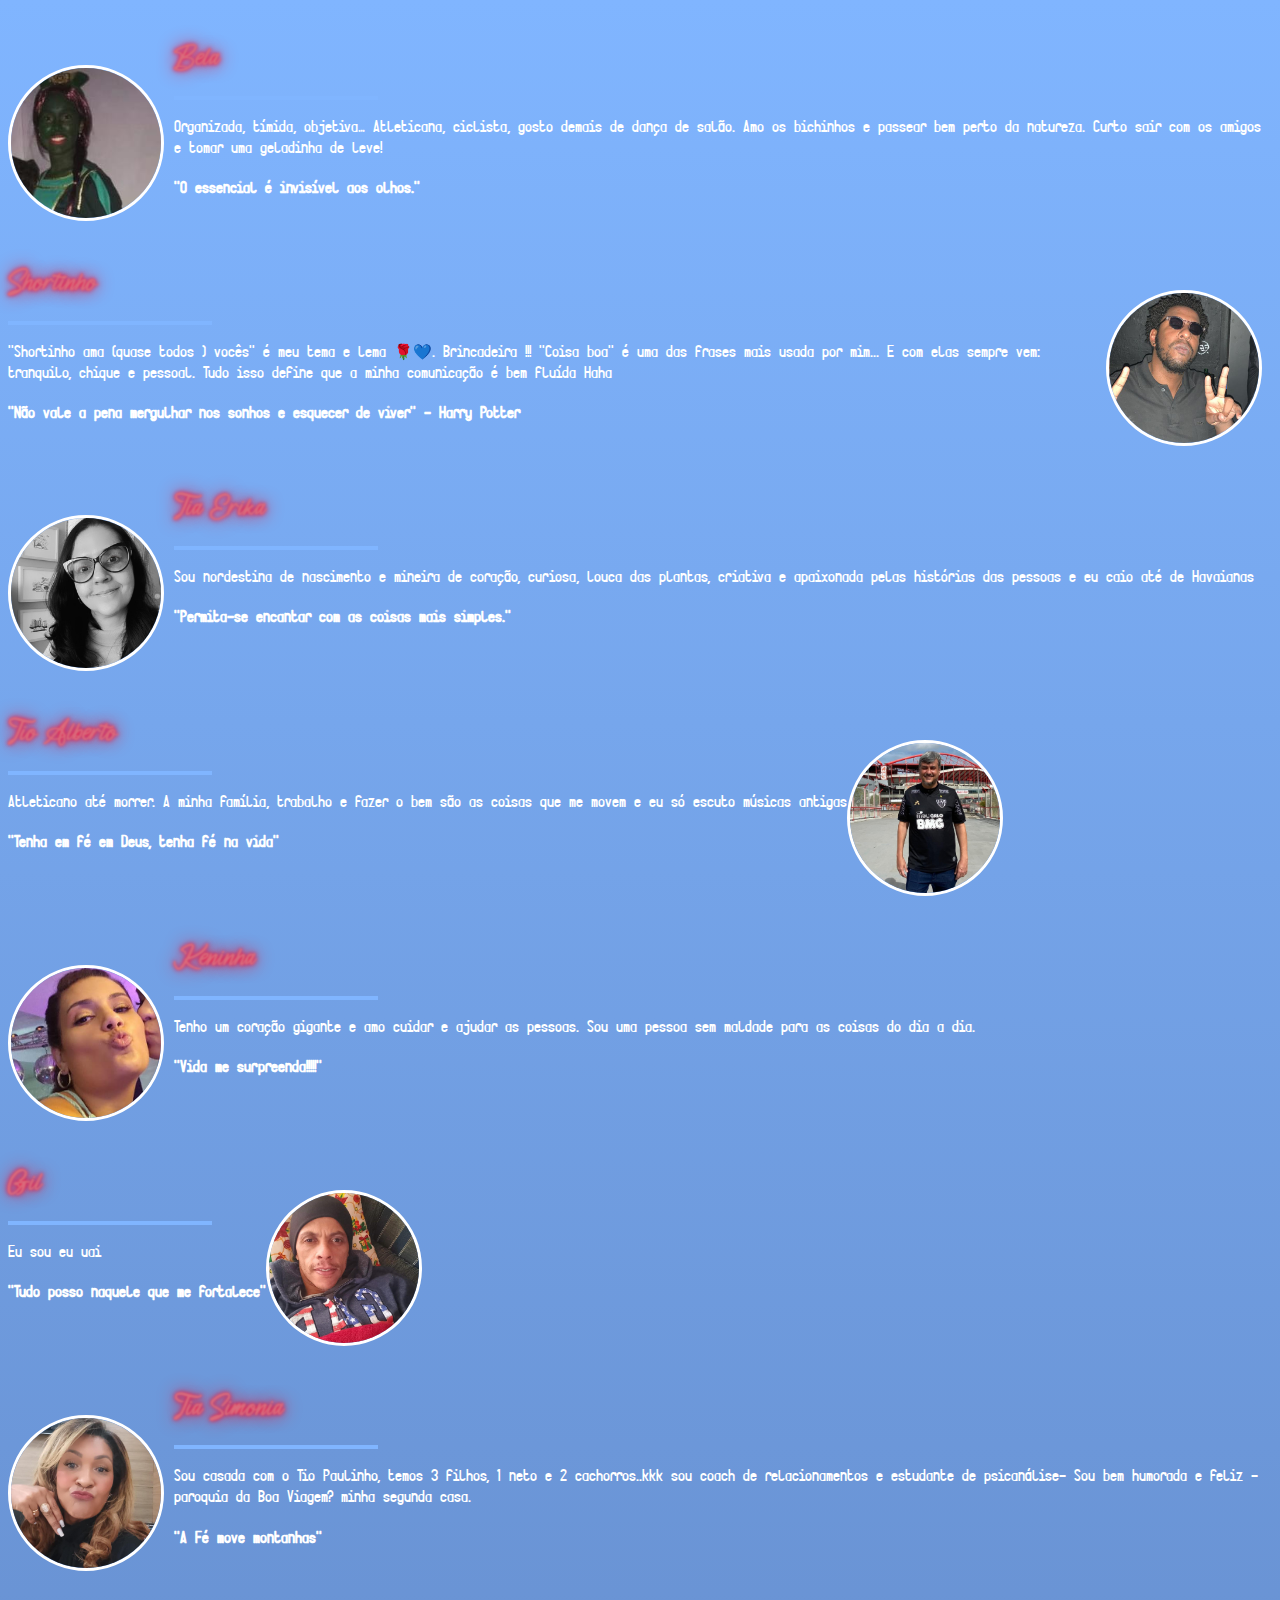
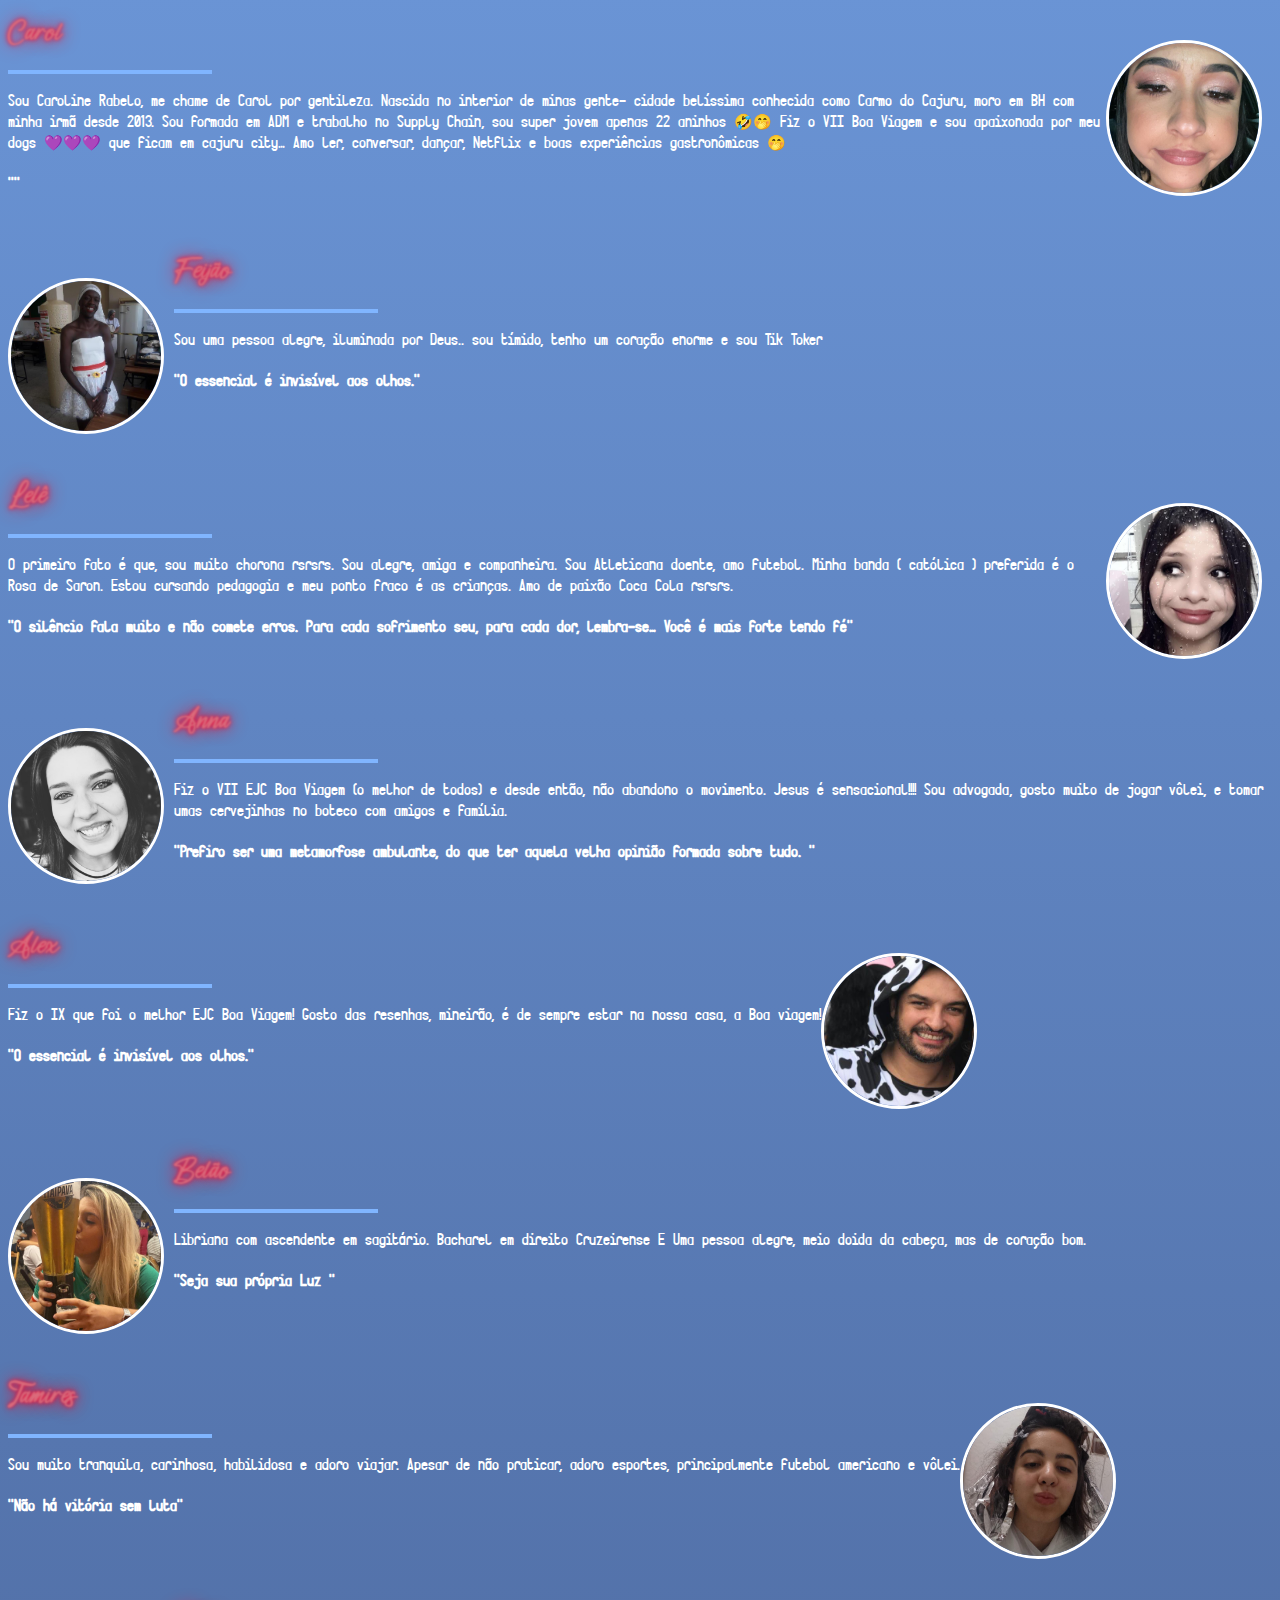
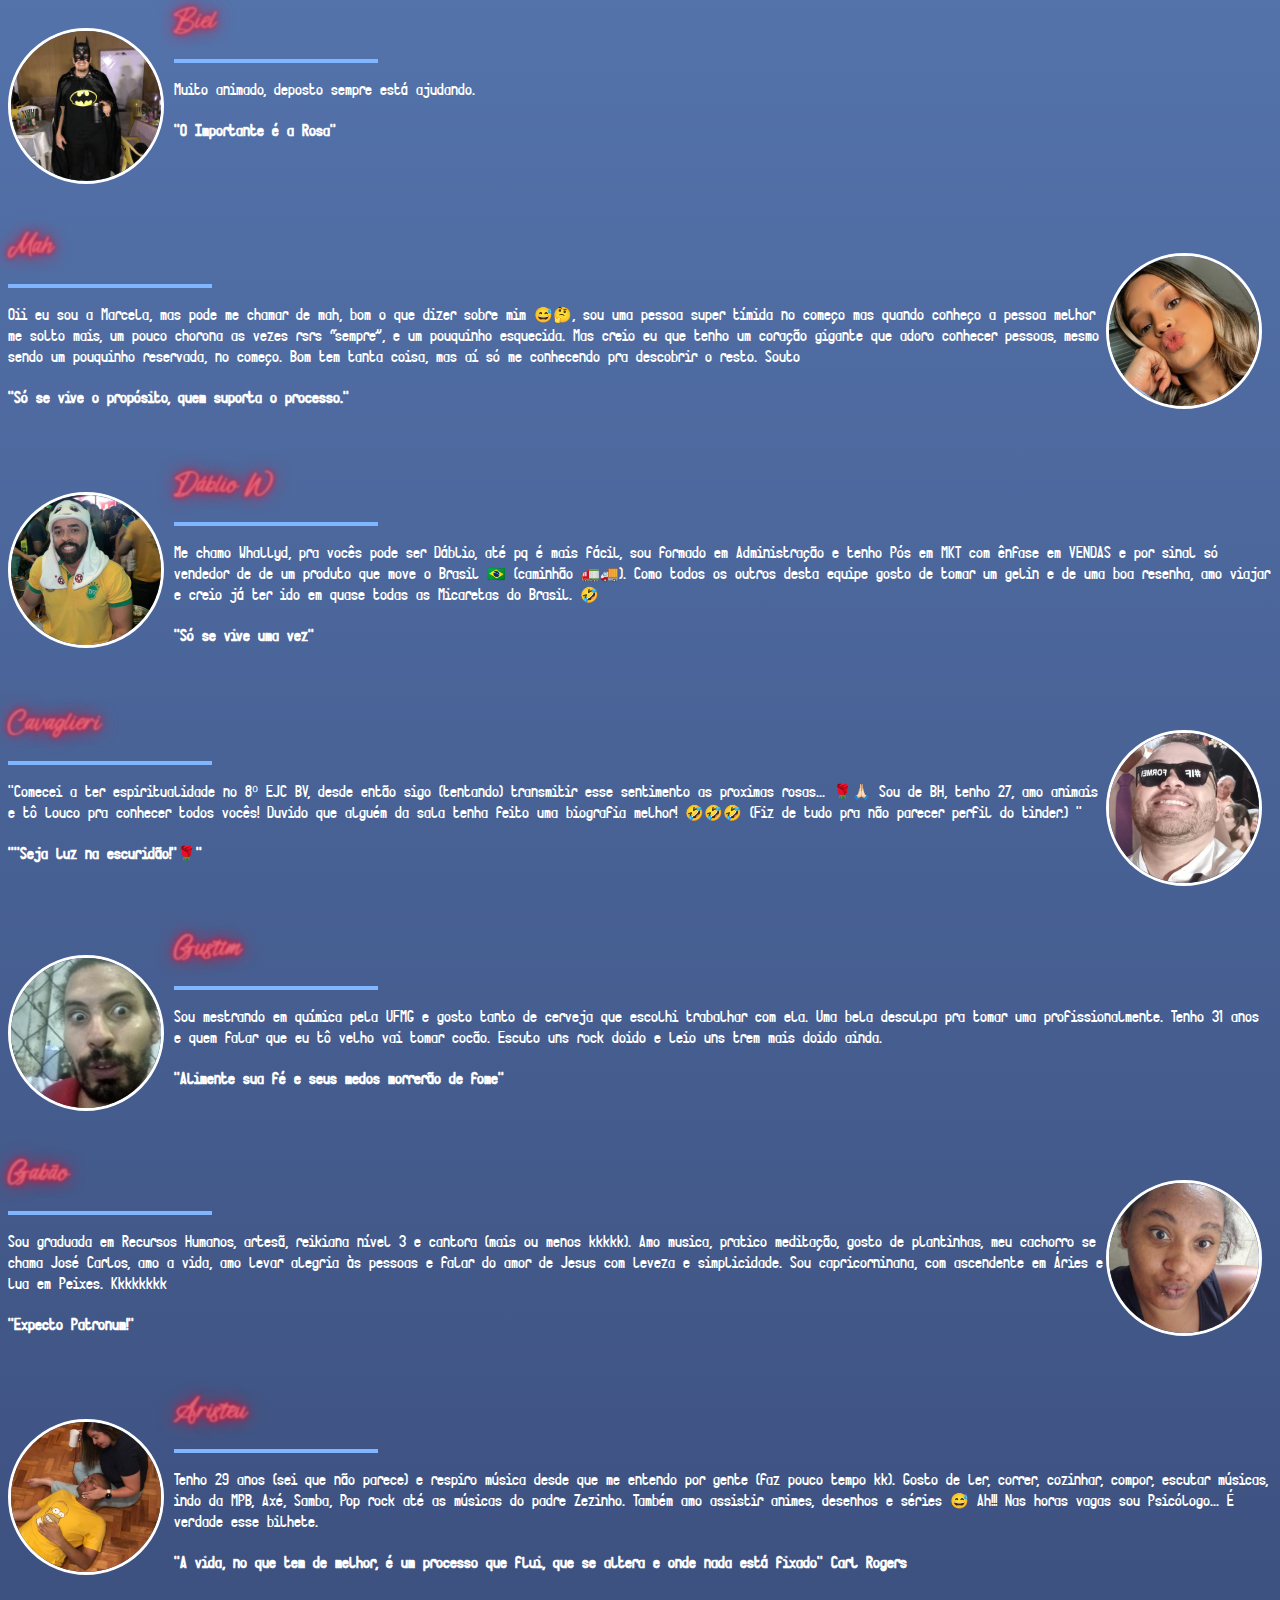
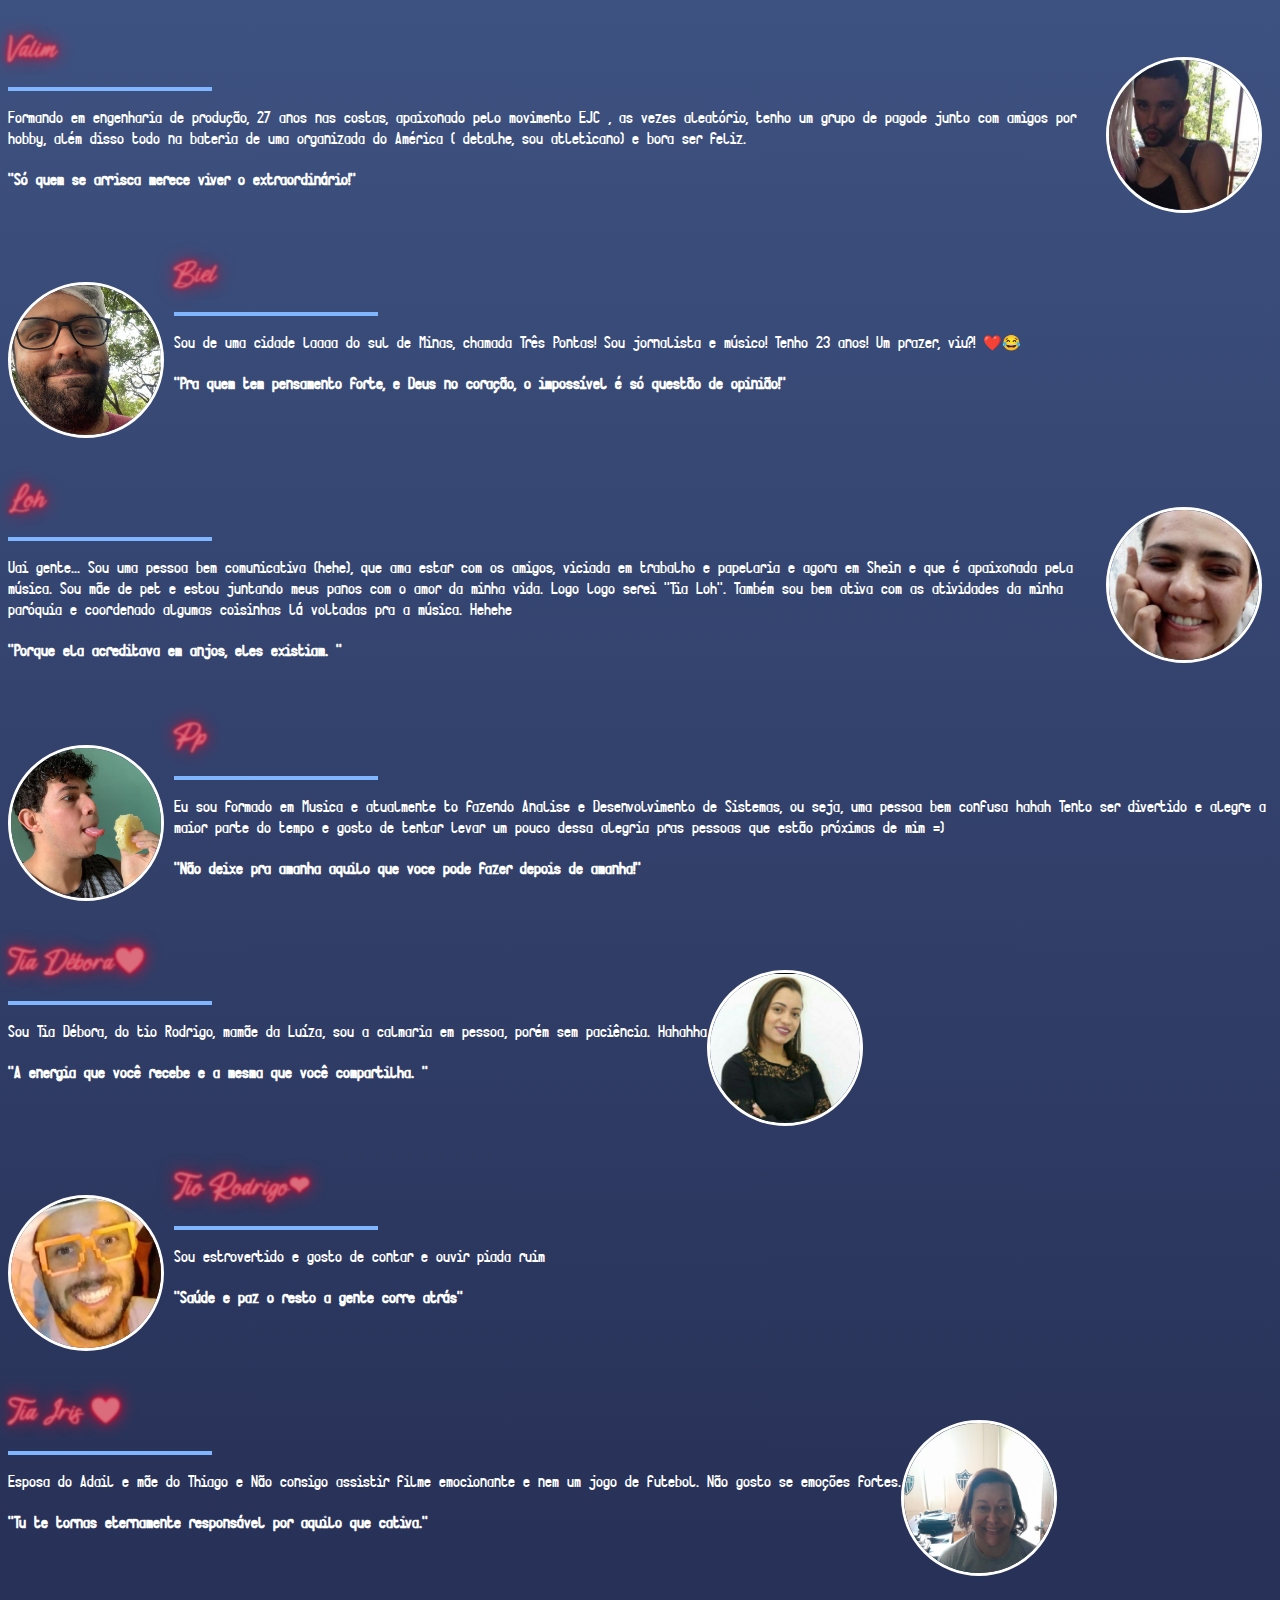
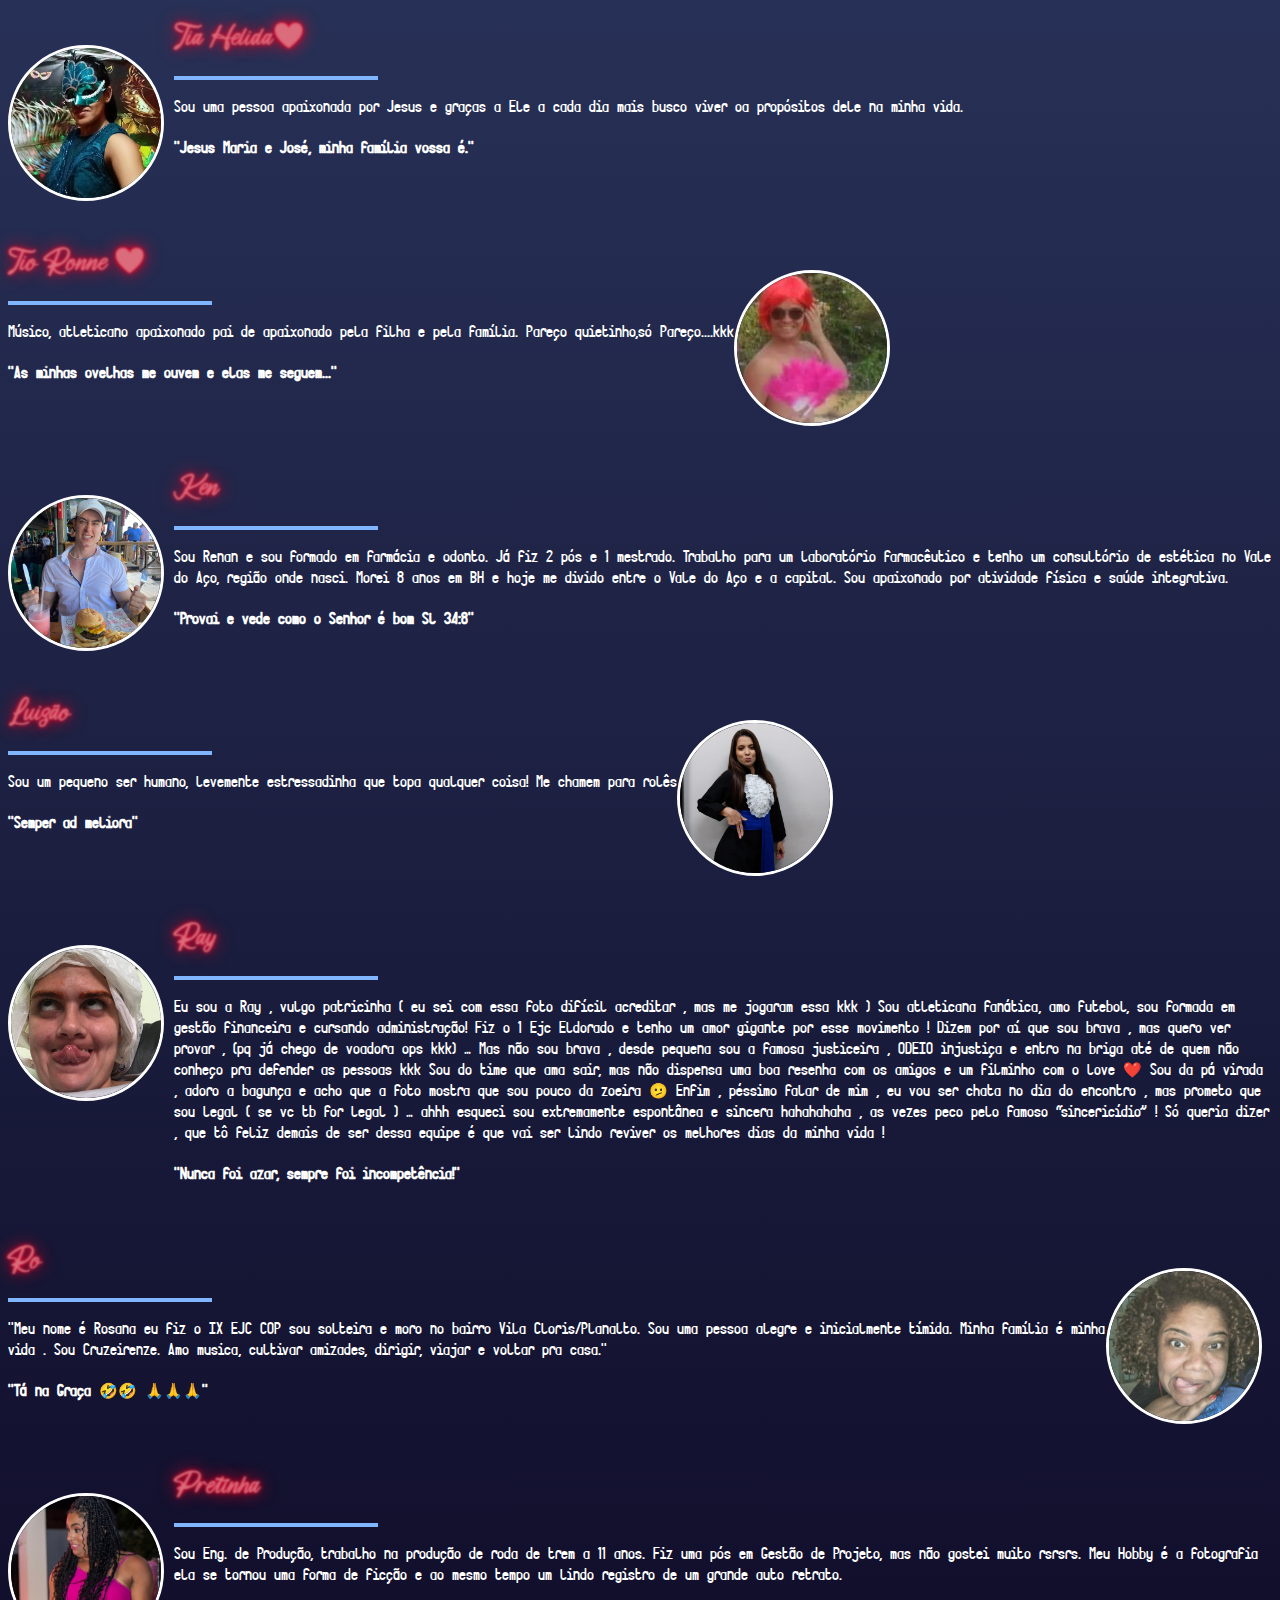
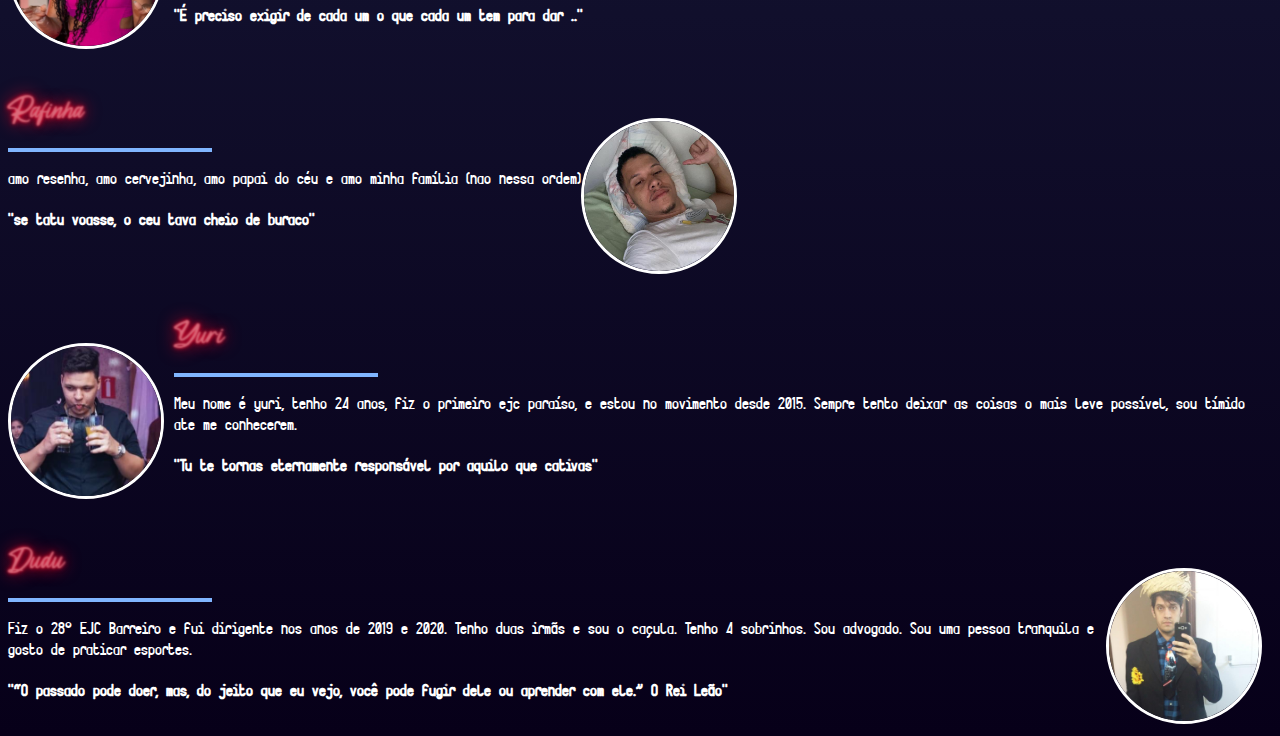
==== commit c8e3245b: "Correção nome e instagram de membros." ====
--- a/equipe.html
+++ b/equipe.html
@@ -212,7 +212,7 @@
     <div class="membroInvertido">
         <div class="textoNormal">
             <a href="https://www.instagram.com/tamiresflausino_/">
-                <h2>Thamires</h2>
+                <h2>Tamires</h2>
             </a>
             <div id="linha-horizontal"></div>
             <p>Sou muito tranquila, carinhosa, habilidosa e adoro viajar. Apesar de não praticar, adoro esportes,
@@ -510,10 +510,10 @@
     </div>
     <div class="membro">
         <div class="imgAqui">
-            <a href="instagram.com/rayfernandes2/"><img id="imgEquipe" src="imgPerfil/img_ray.jpg" alt=""></a>
-        </div>
-        <div class="textoNormal">
-            <a href="instagram.com/rayfernandes2/">
+            <a href="https://www.instagram.com/rayfernandes2/"><img id="imgEquipe" src="imgPerfil/img_ray.jpg" alt=""></a>
+        </div>
+        <div class="textoNormal">
+            <a href="https://www.instagram.com/rayfernandes2/">
                 <h2>Ray</h2>
             </a>
             <div id="linha-horizontal"></div>
@@ -613,4 +613,4 @@
 
 </body>
 
-</html>+</html>
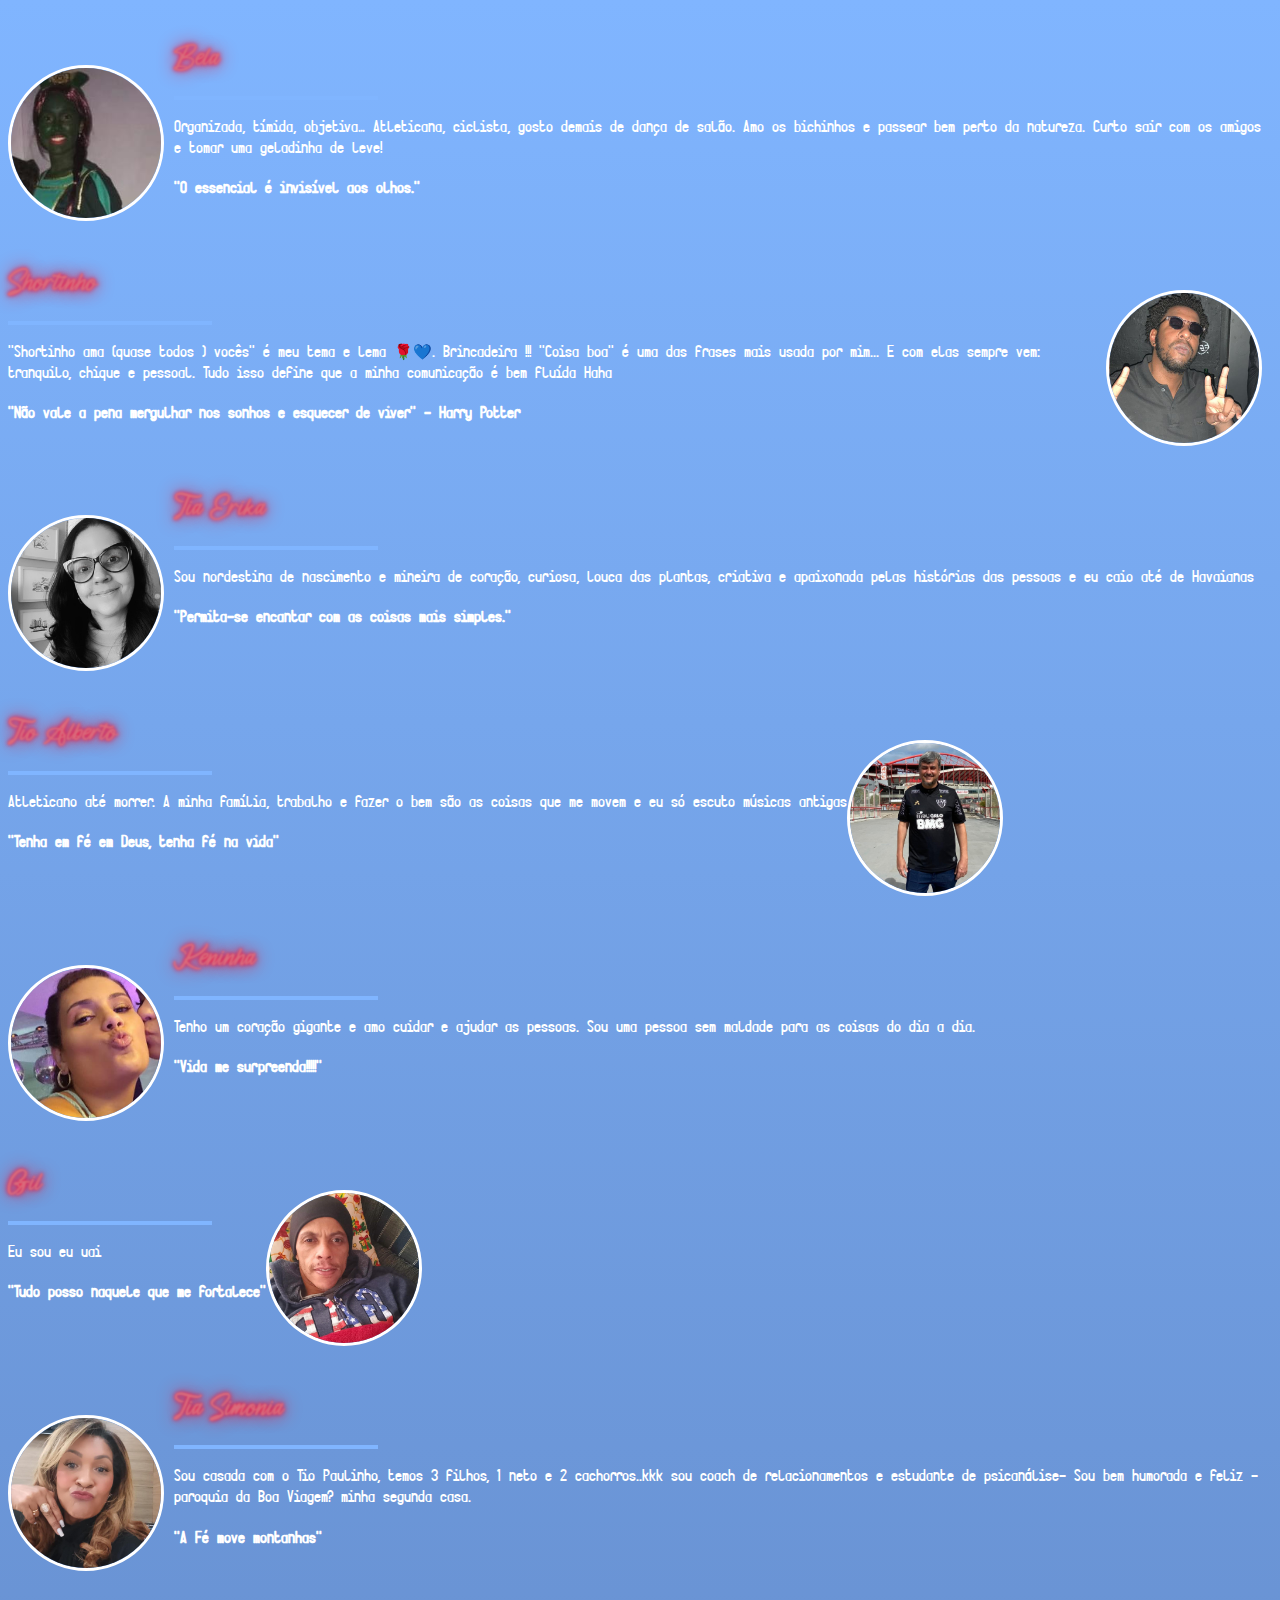
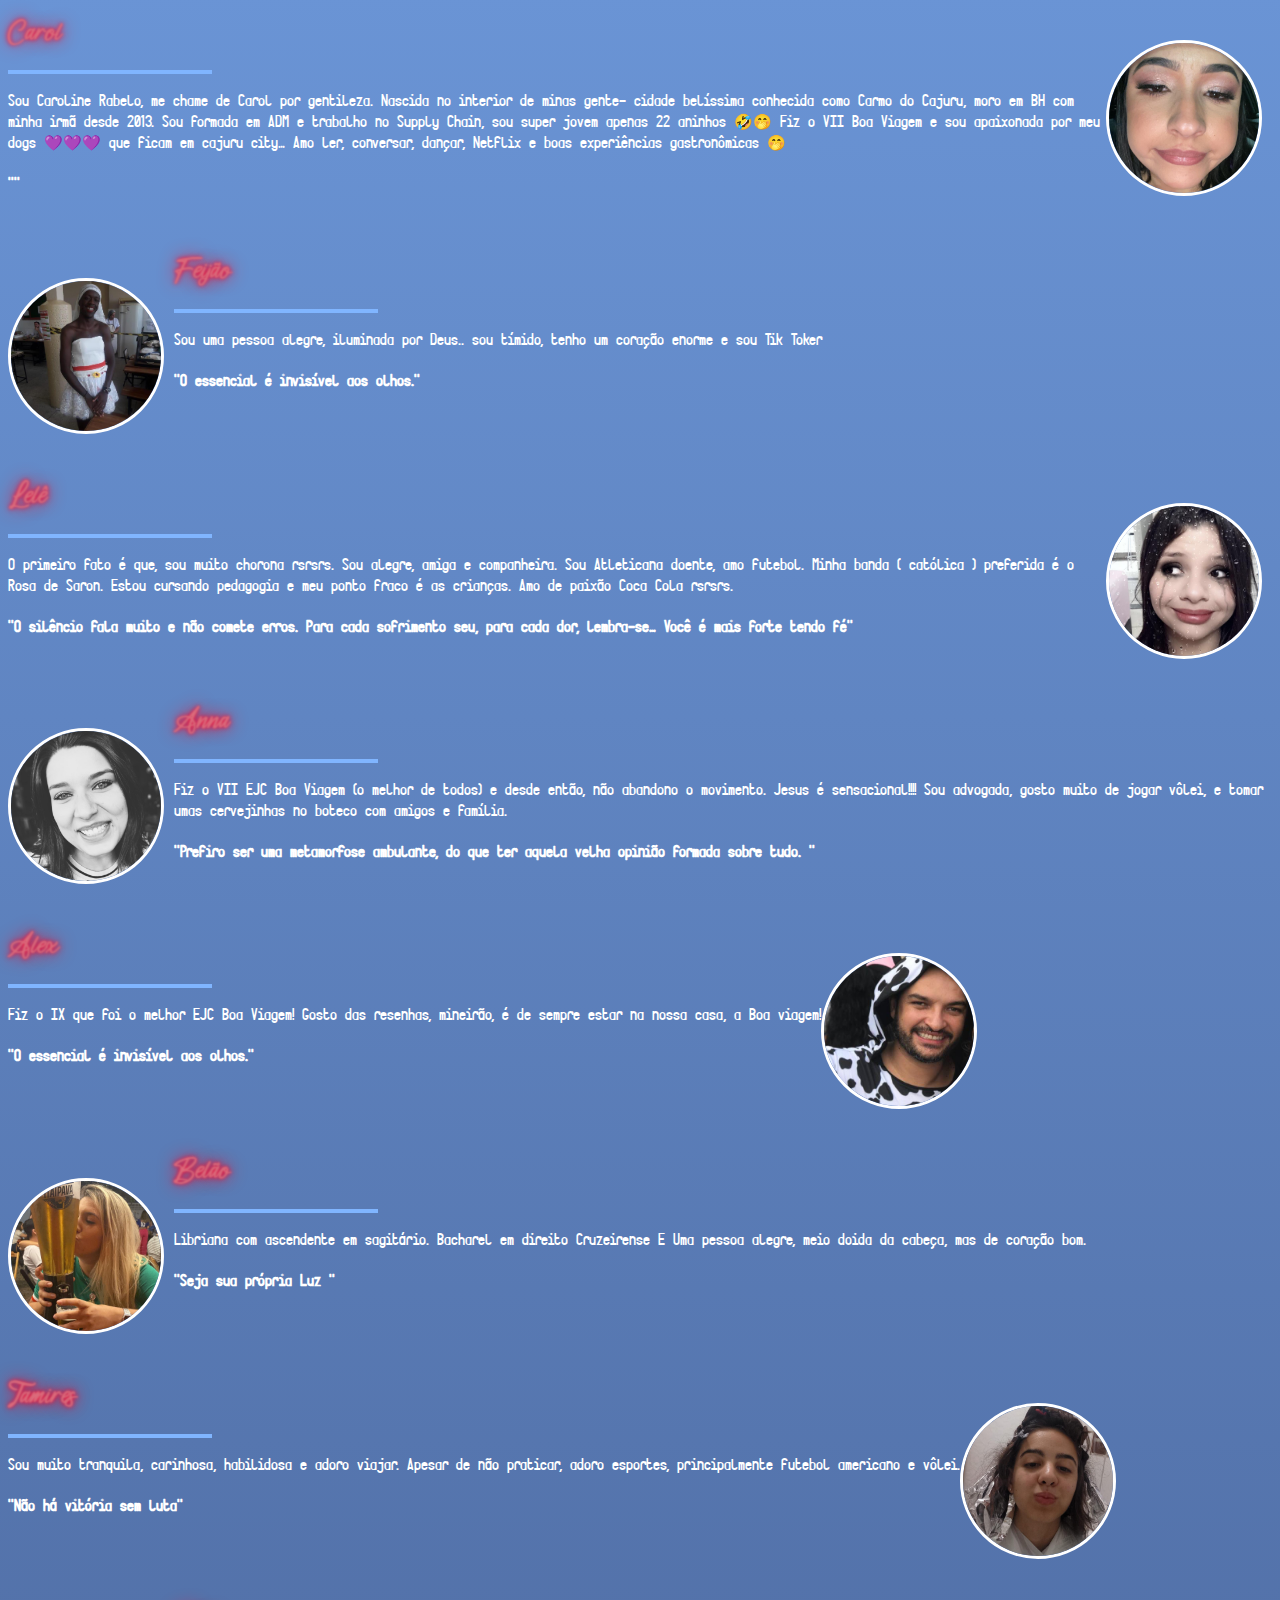
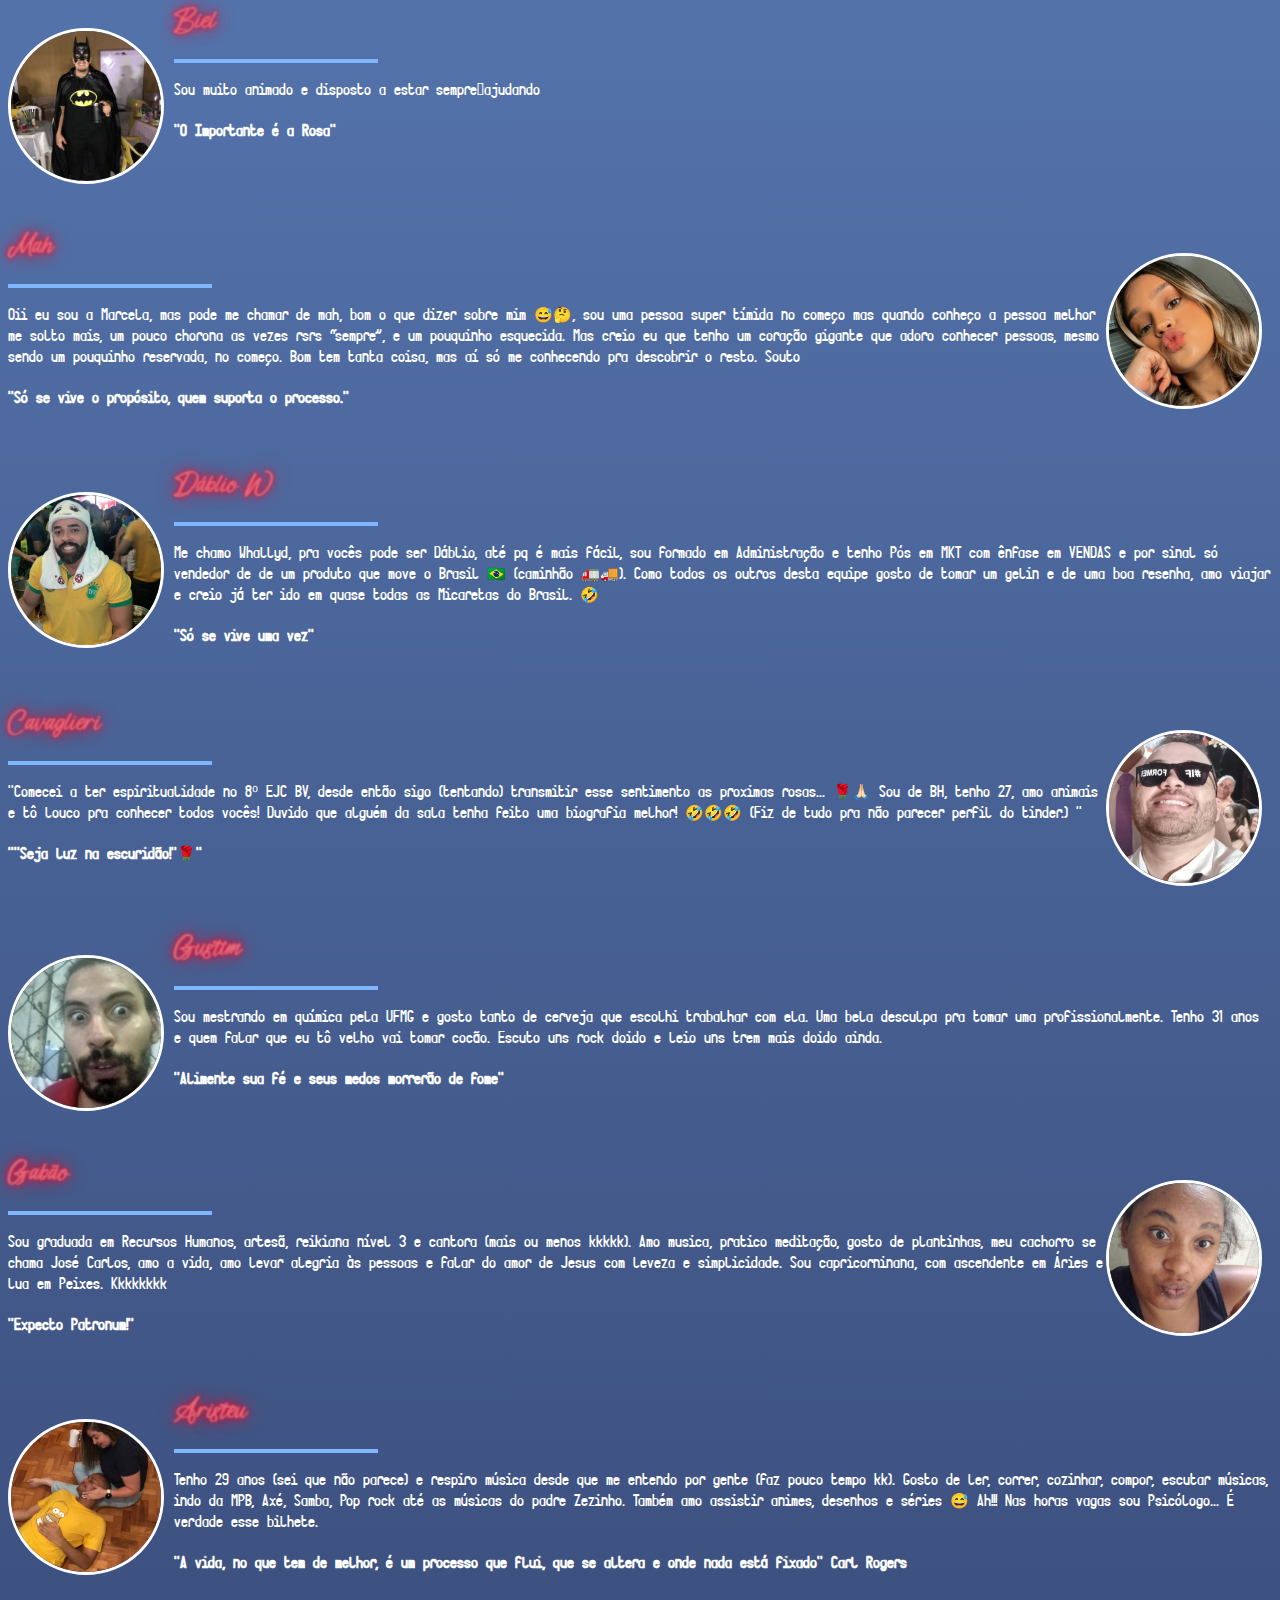
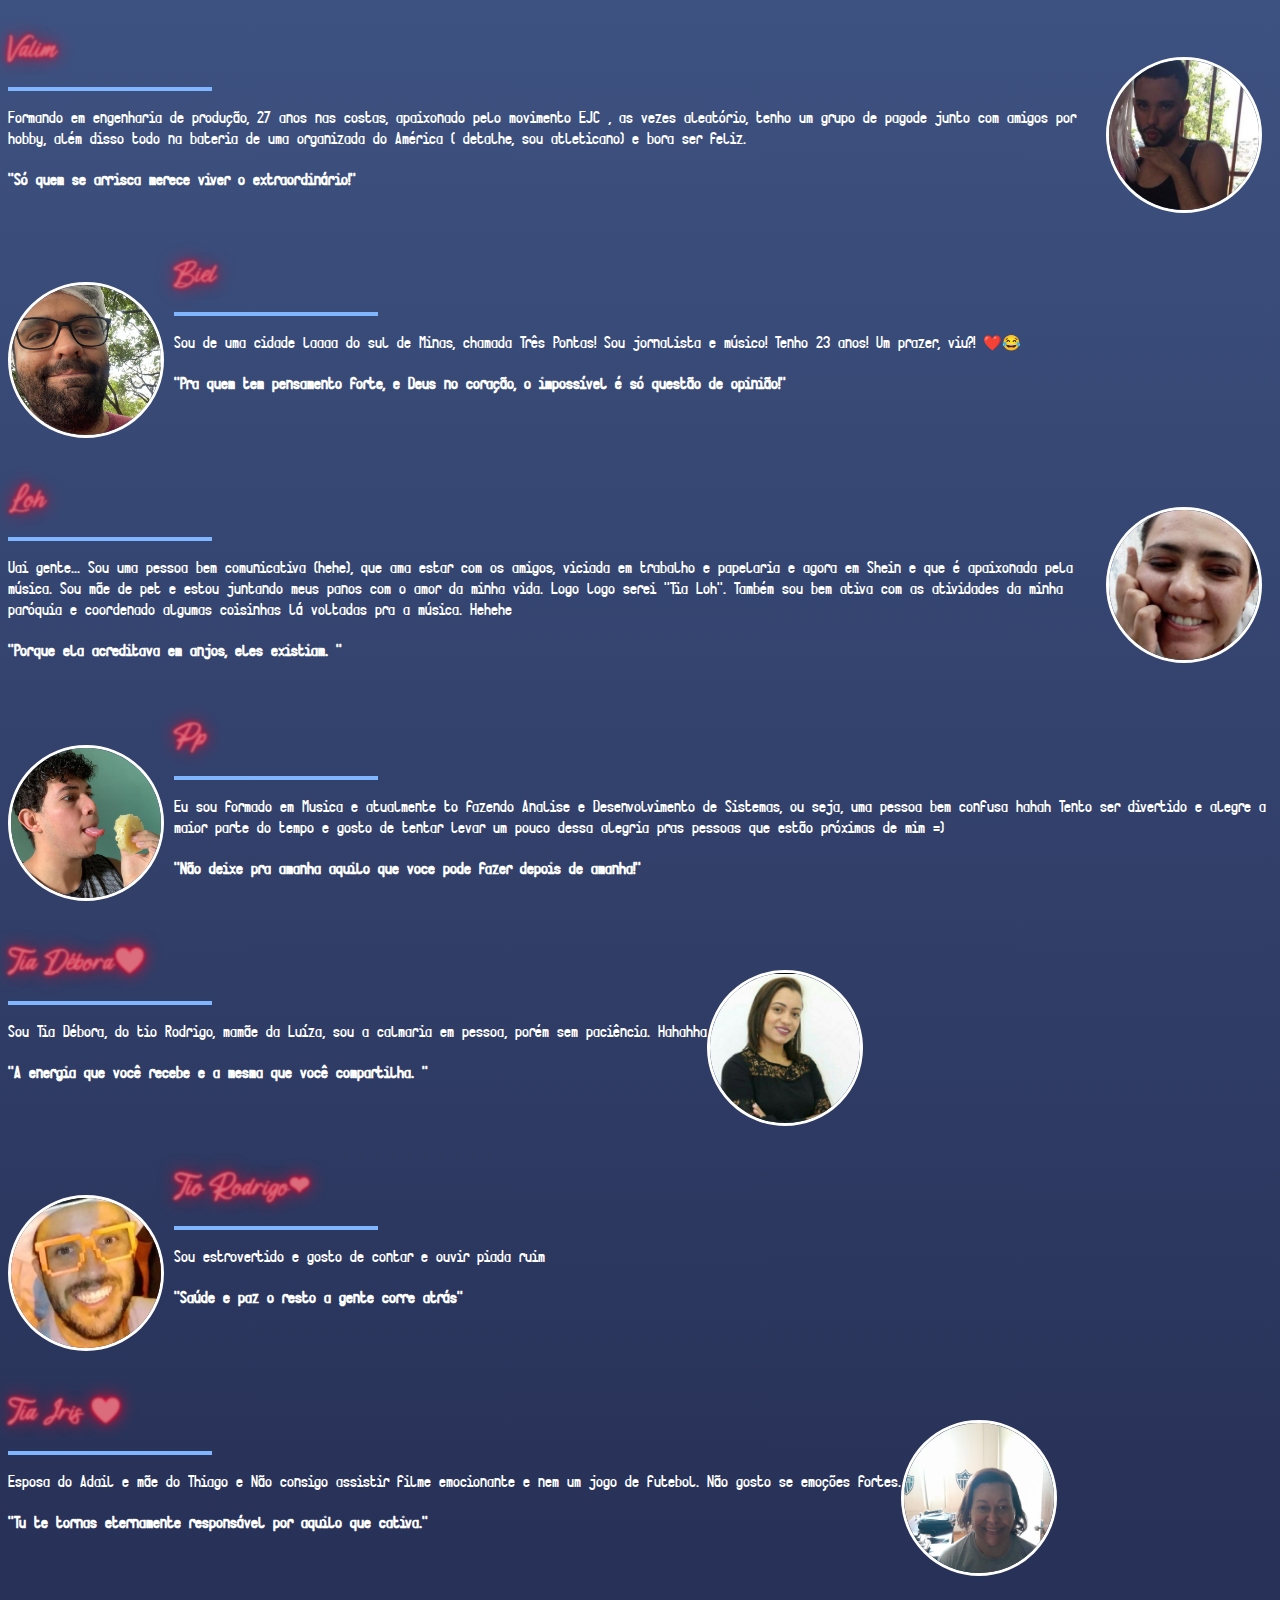
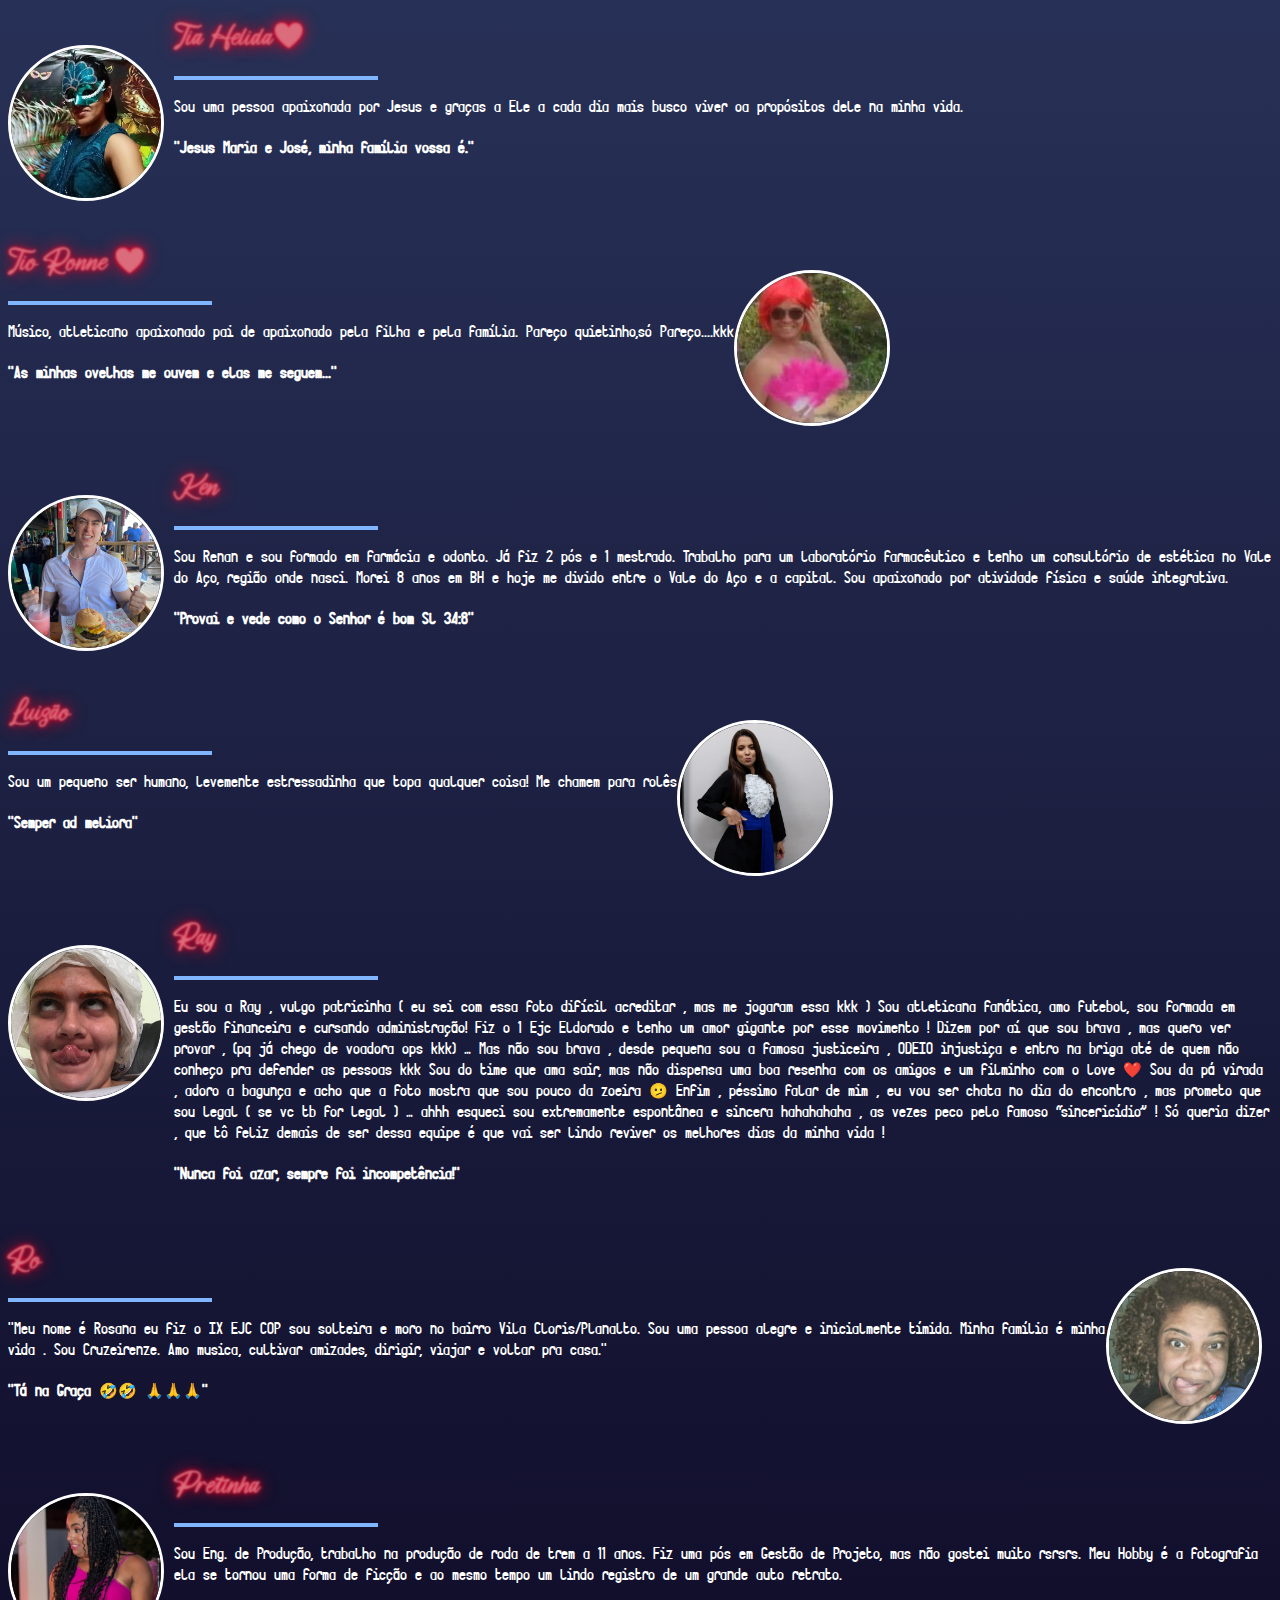
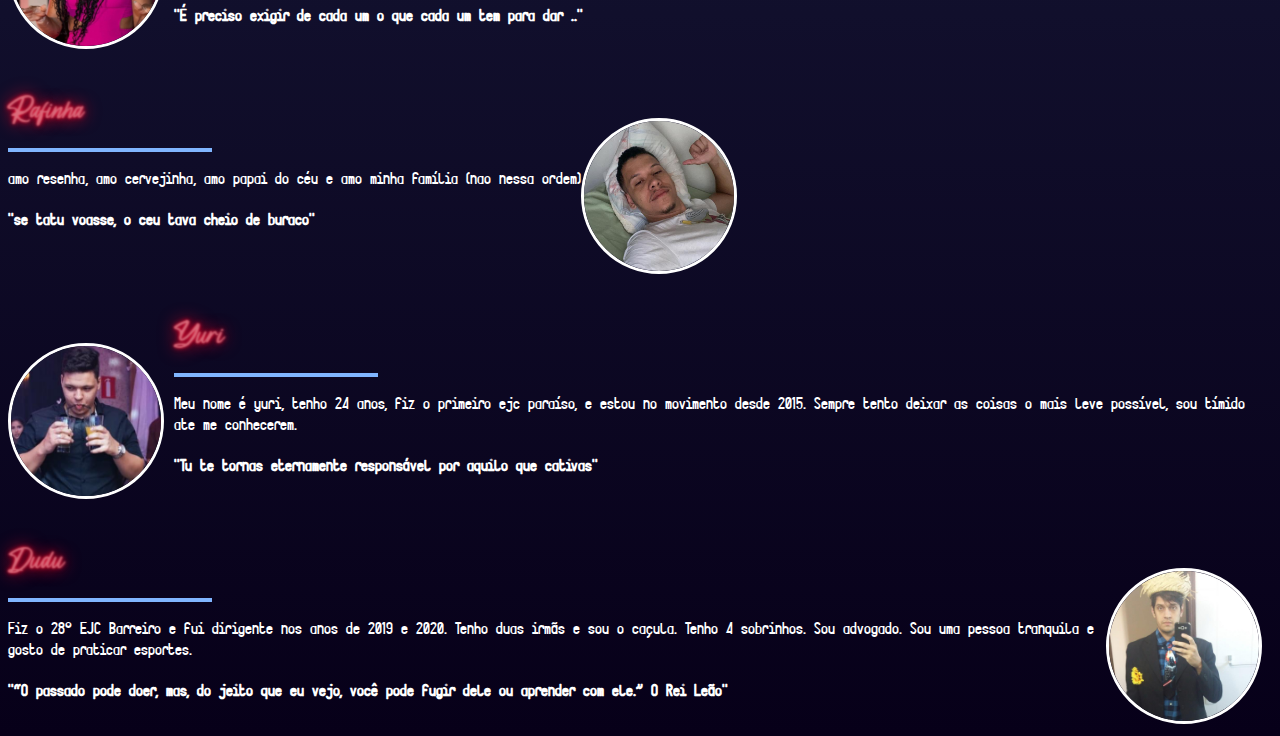
==== commit e2ad5423: "Correção frase de membro" ====
--- a/equipe.html
+++ b/equipe.html
@@ -233,7 +233,7 @@
                 <h2>Biel</h2>
             </a>
             <div id="linha-horizontal"></div>
-            <p>Muito animado, deposto sempre está ajudando.</p>
+            <p>Sou muito animado e disposto a estar sempre ajudando</p>
             <h4>"O Importante é a Rosa"</h4>
         </div>
     </div>
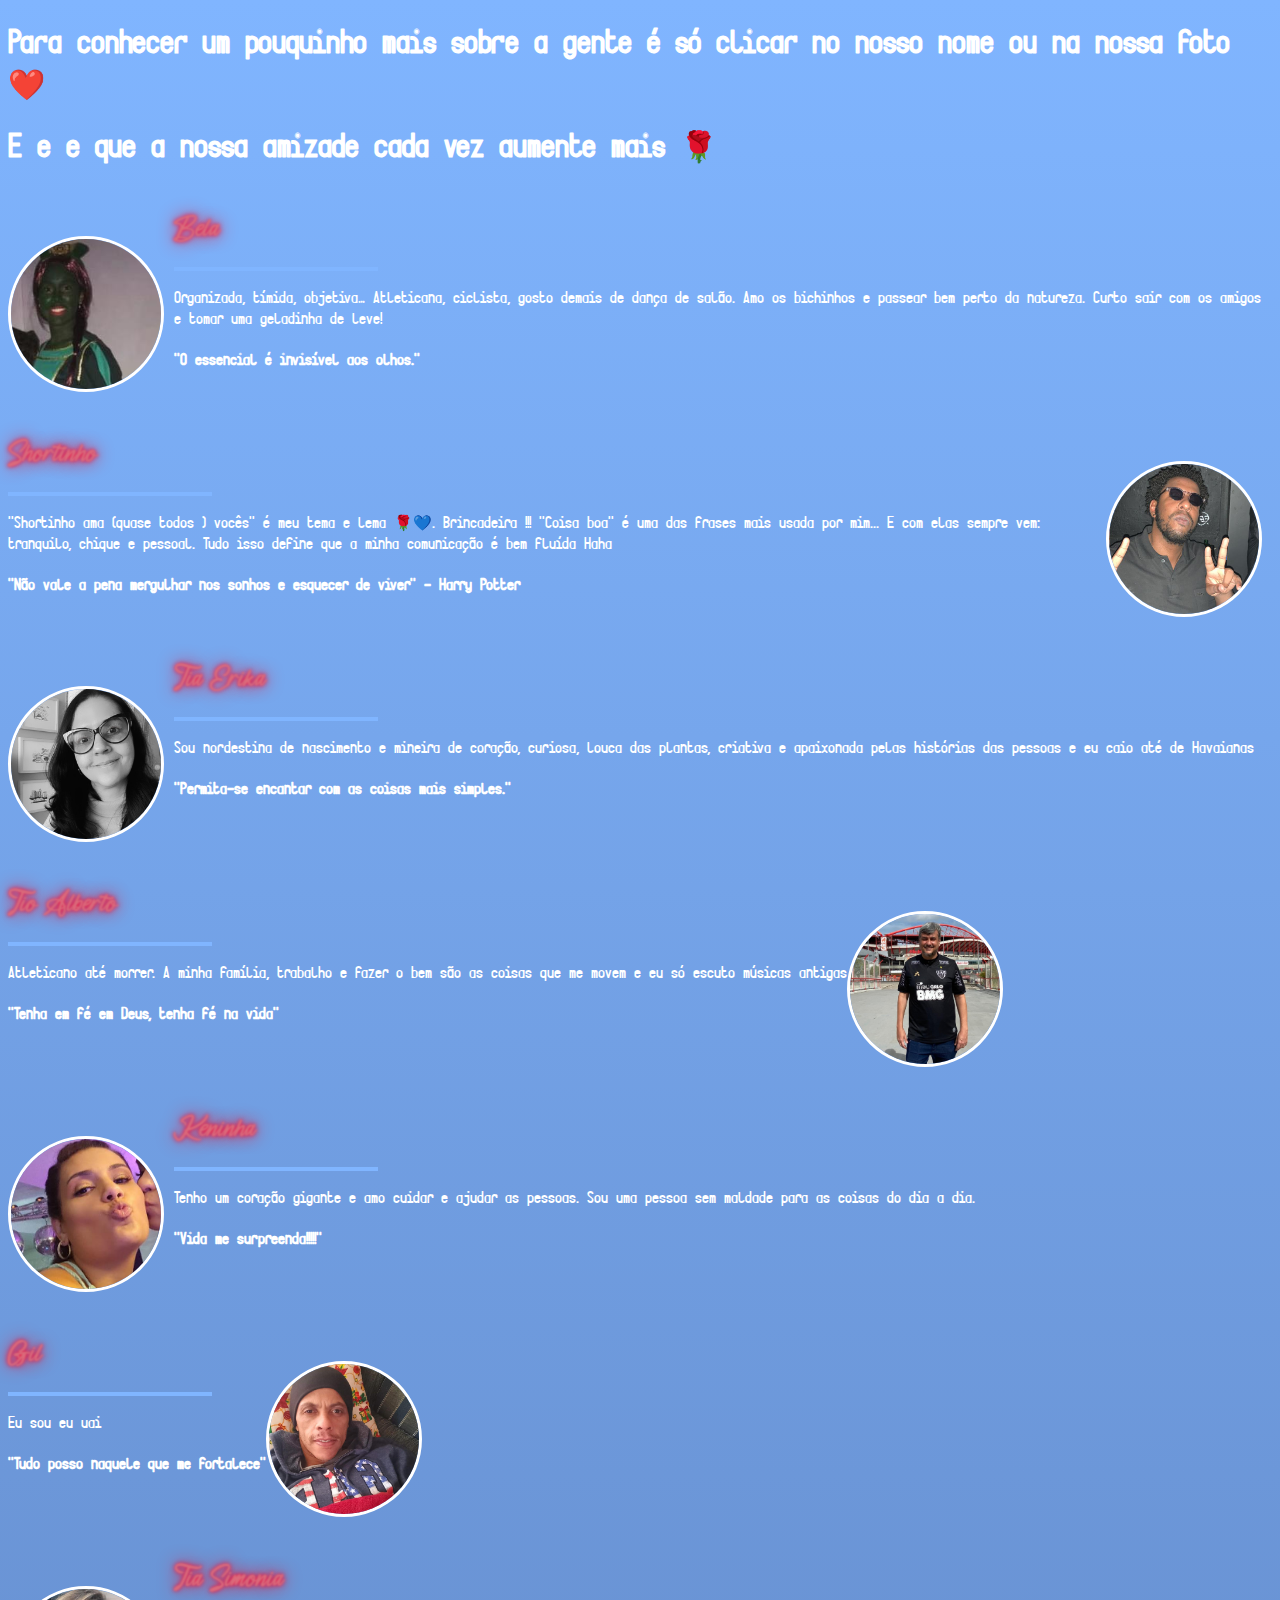
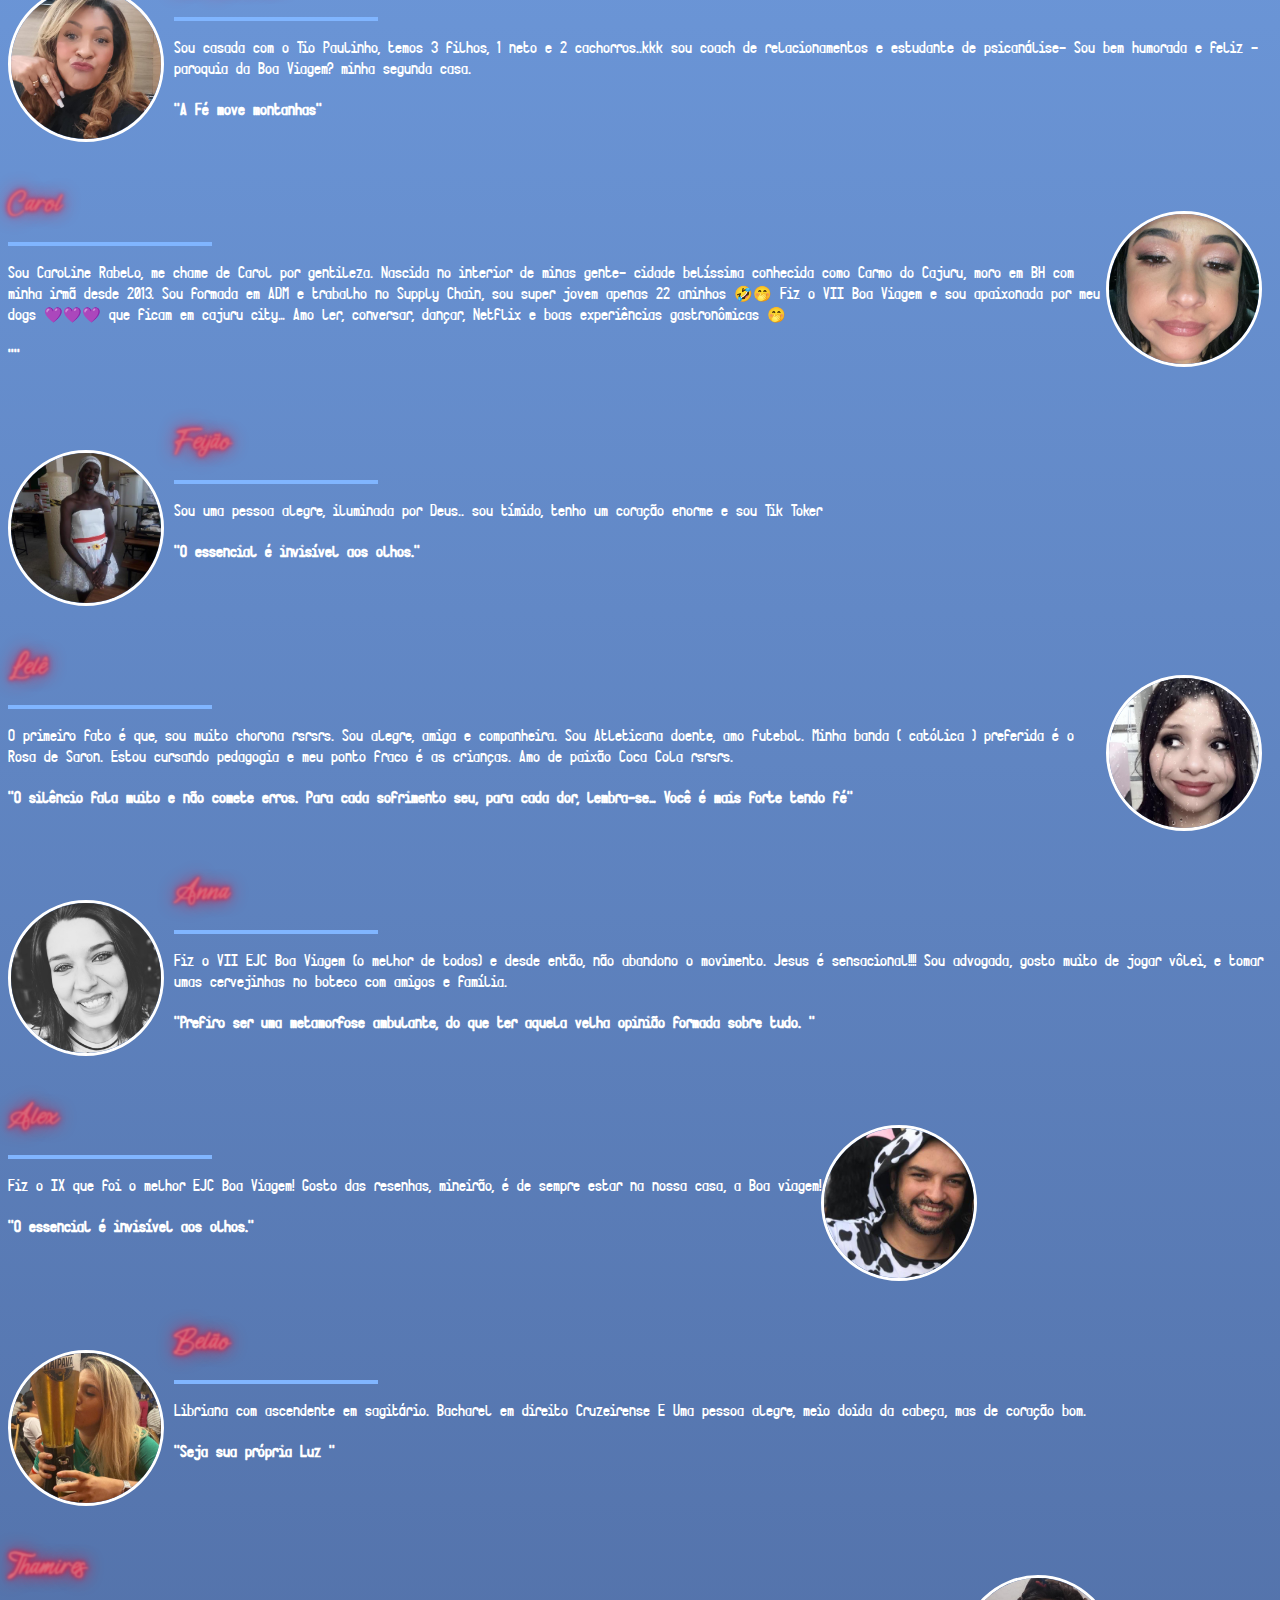
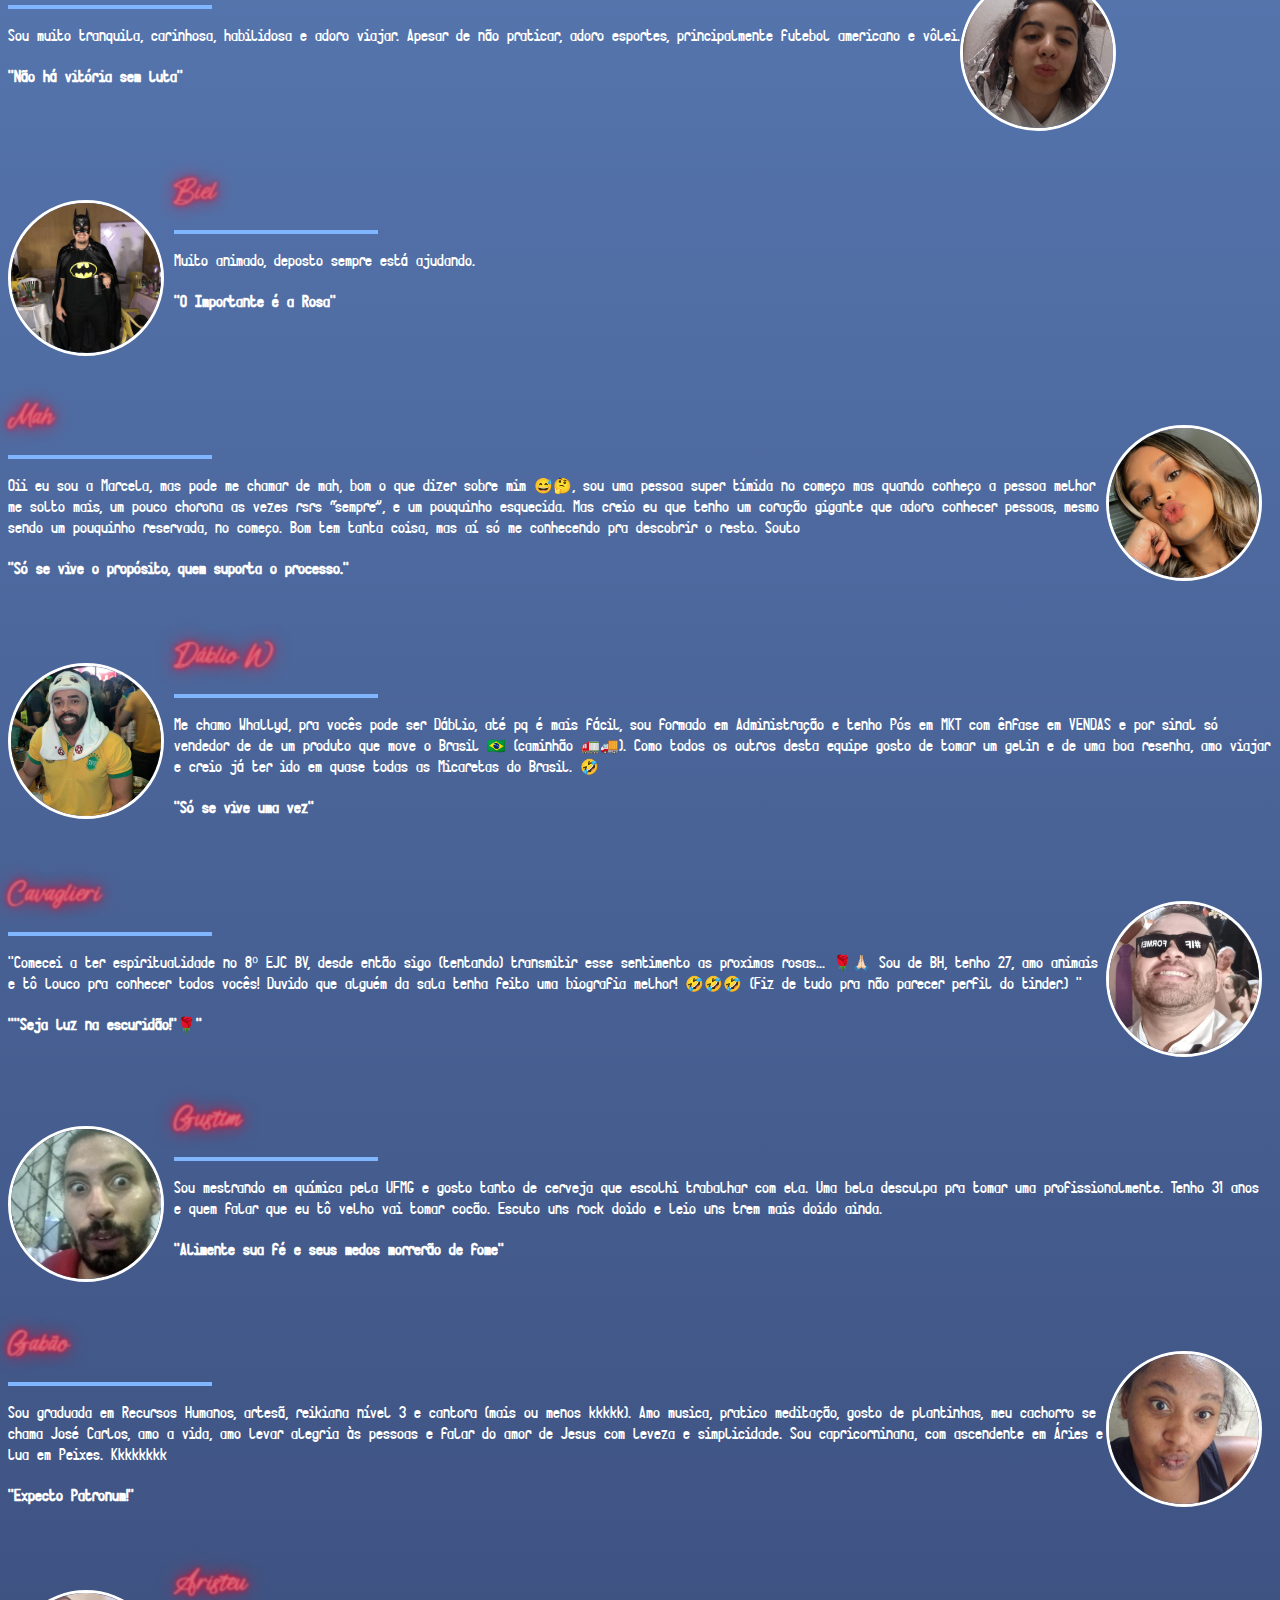
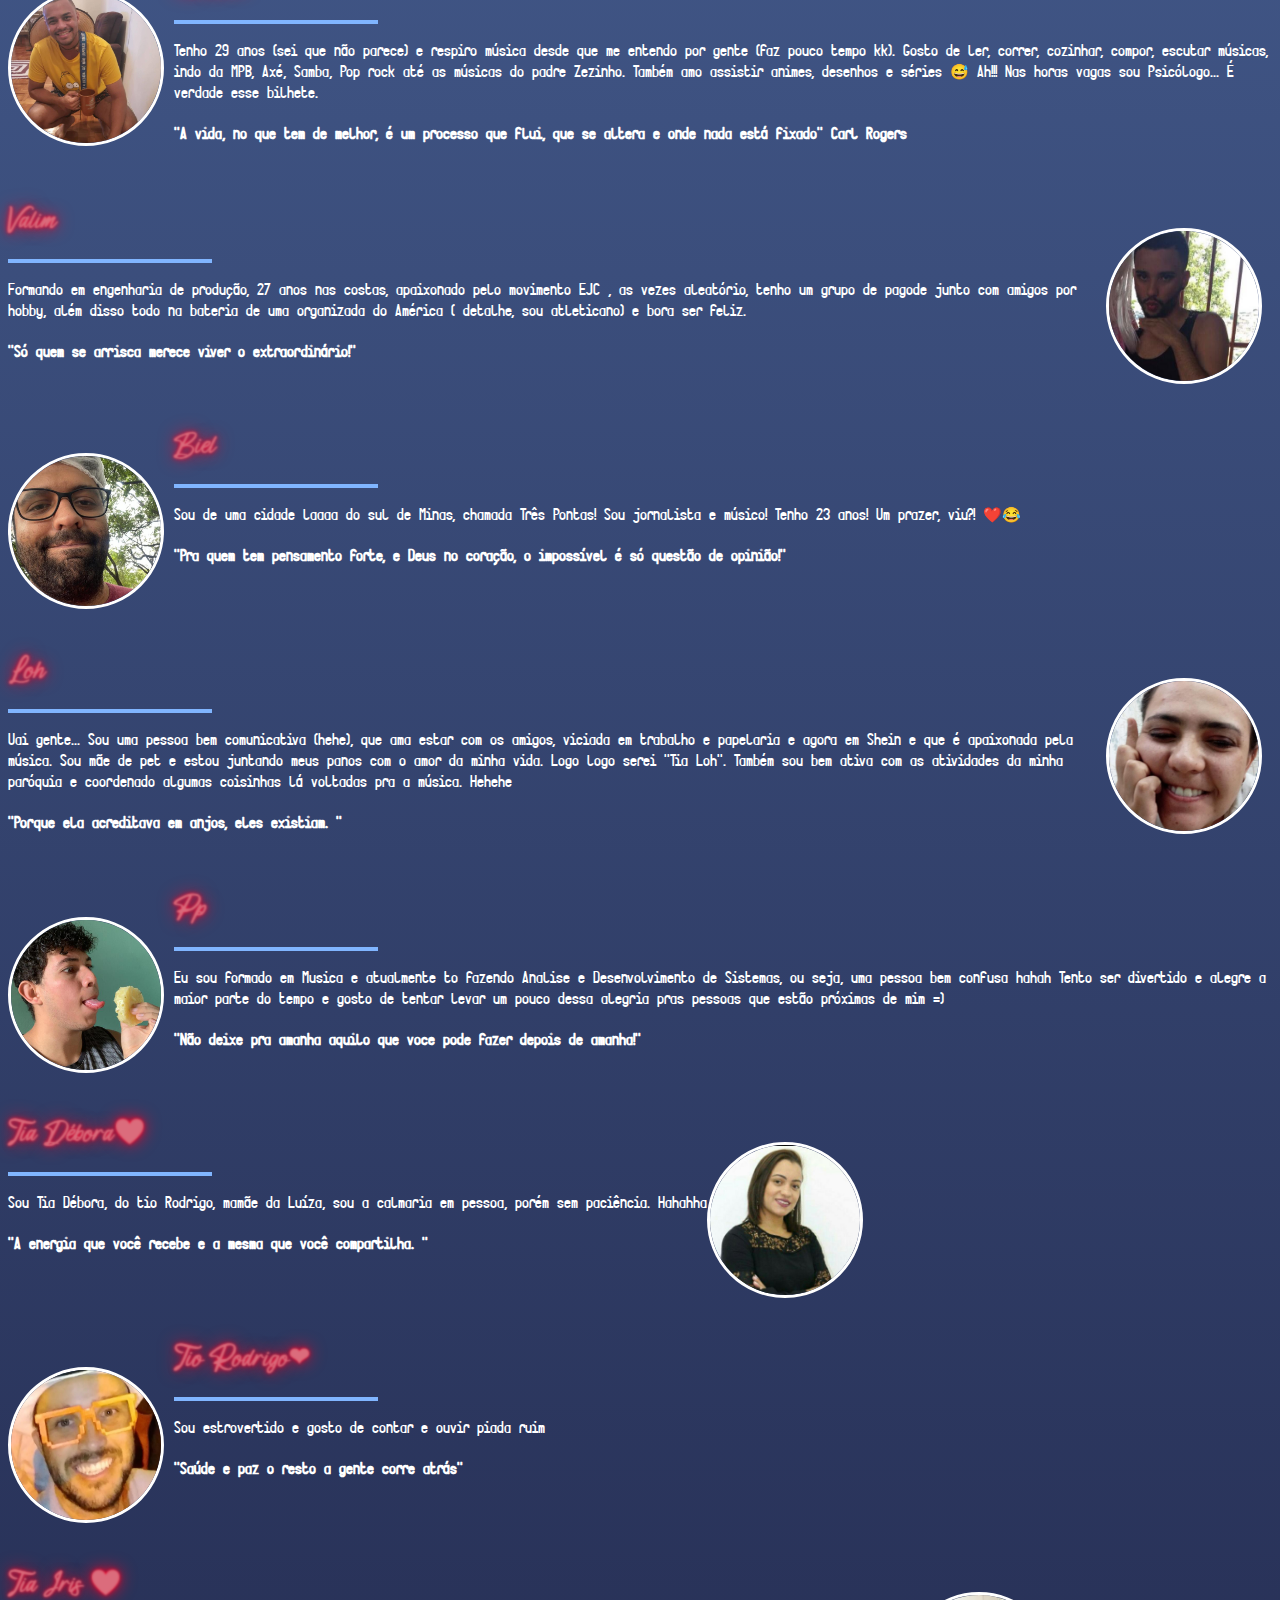
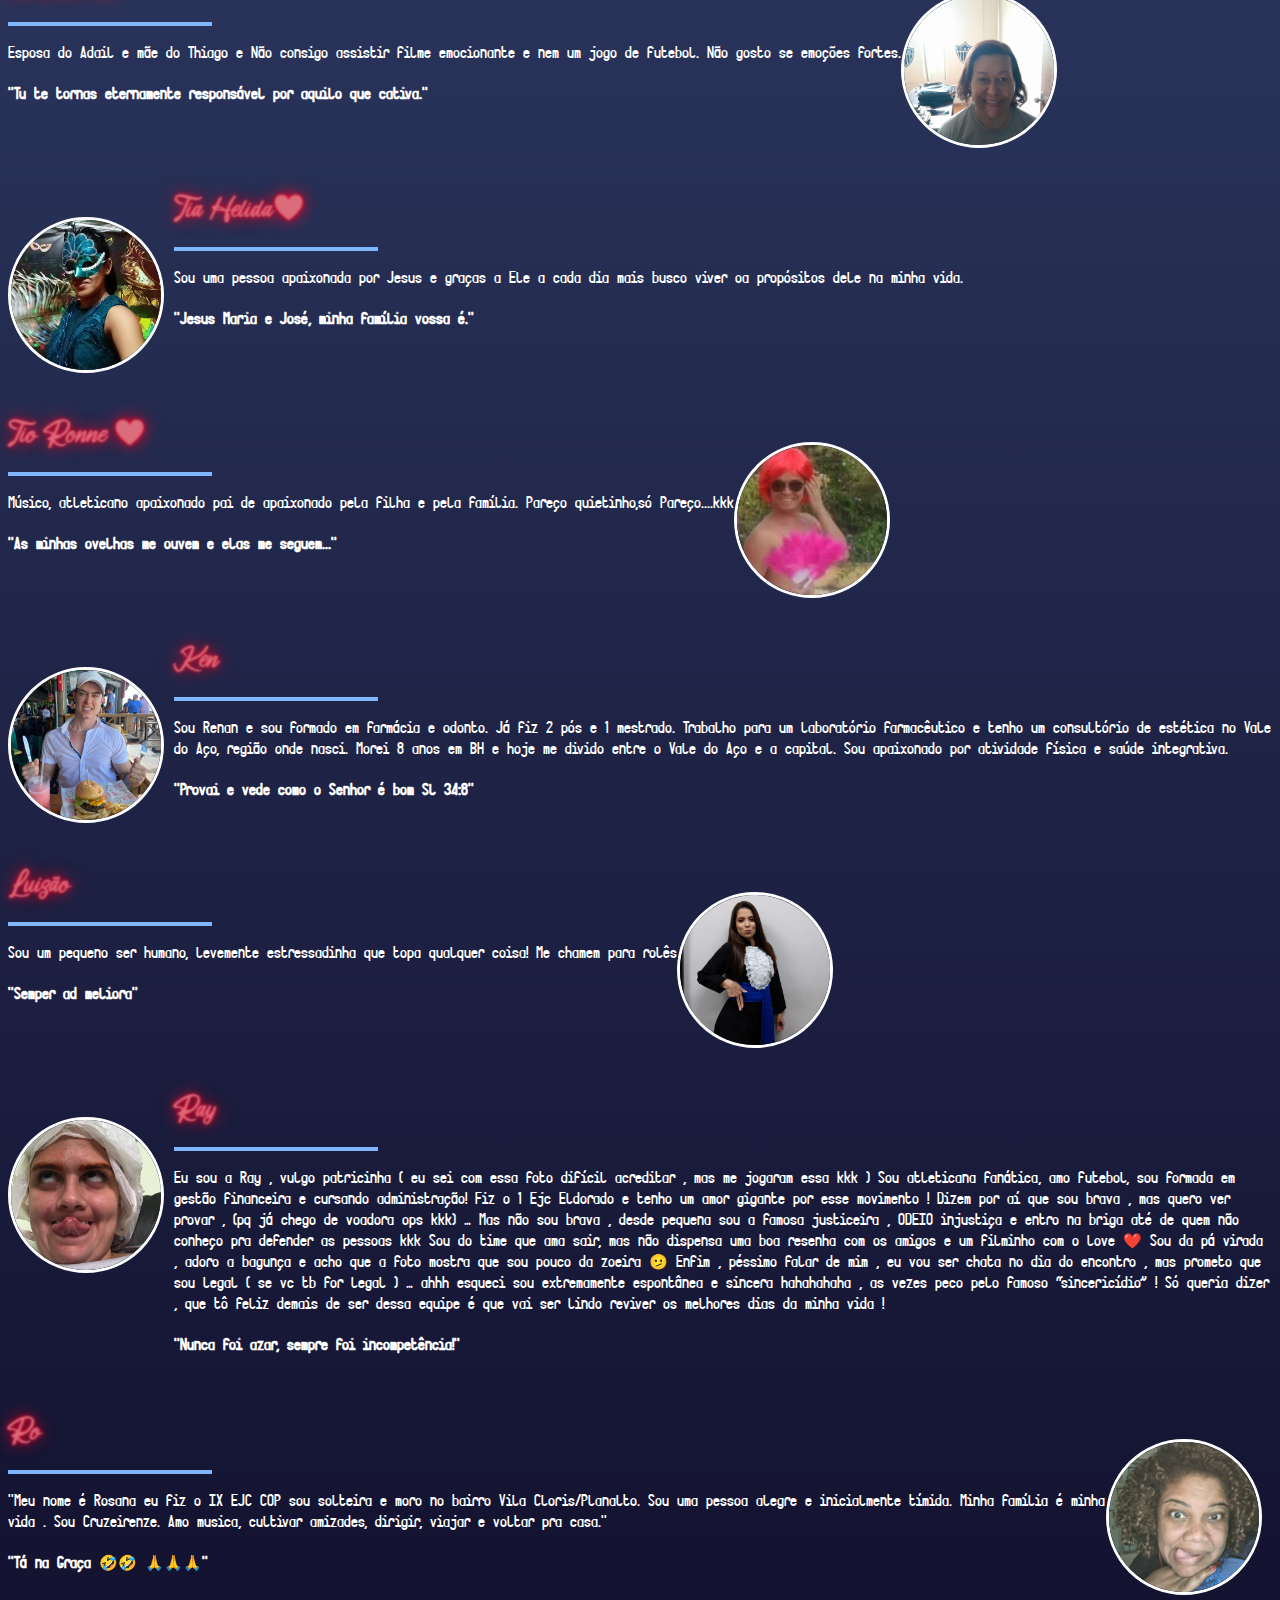
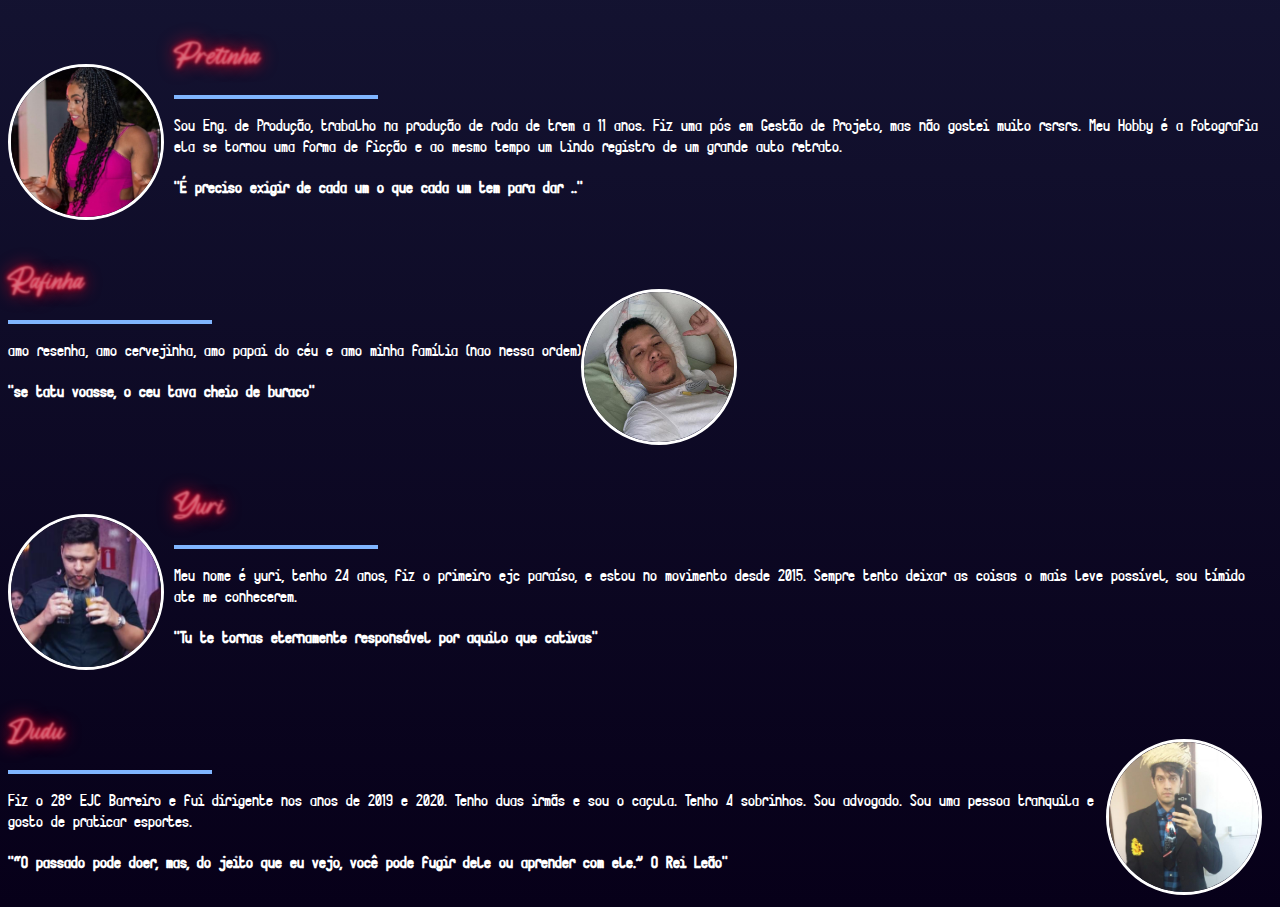
==== commit 2978865a: "Atualização Quadro" ====
--- a/equipe.html
+++ b/equipe.html
@@ -10,6 +10,10 @@
 </head>
 
 <body>
+    <div class="quadro">
+        <h1>Para conhecer um pouquinho mais sobre a gente é só clicar no nosso nome ou na nossa foto ❤️</h1>
+        <h1>E e e que a nossa amizade cada vez aumente mais 🌹</h1>
+    </div>
     <div class="membro">
         <div class="imgAqui">
             <a href="https://instagram.com/isabelxmoreira?igshid=YWJhMjlhZTc"><img id="imgEquipe" src="imgPerfil/img_bela.jpg" alt=""></a>
@@ -212,7 +216,7 @@
     <div class="membroInvertido">
         <div class="textoNormal">
             <a href="https://www.instagram.com/tamiresflausino_/">
-                <h2>Tamires</h2>
+                <h2>Thamires</h2>
             </a>
             <div id="linha-horizontal"></div>
             <p>Sou muito tranquila, carinhosa, habilidosa e adoro viajar. Apesar de não praticar, adoro esportes,
@@ -233,7 +237,7 @@
                 <h2>Biel</h2>
             </a>
             <div id="linha-horizontal"></div>
-            <p>Sou muito animado e disposto a estar sempre ajudando</p>
+            <p>Muito animado, deposto sempre está ajudando.</p>
             <h4>"O Importante é a Rosa"</h4>
         </div>
     </div>
@@ -510,10 +514,10 @@
     </div>
     <div class="membro">
         <div class="imgAqui">
-            <a href="https://www.instagram.com/rayfernandes2/"><img id="imgEquipe" src="imgPerfil/img_ray.jpg" alt=""></a>
-        </div>
-        <div class="textoNormal">
-            <a href="https://www.instagram.com/rayfernandes2/">
+            <a href="instagram.com/rayfernandes2/"><img id="imgEquipe" src="imgPerfil/img_ray.jpg" alt=""></a>
+        </div>
+        <div class="textoNormal">
+            <a href="instagram.com/rayfernandes2/">
                 <h2>Ray</h2>
             </a>
             <div id="linha-horizontal"></div>
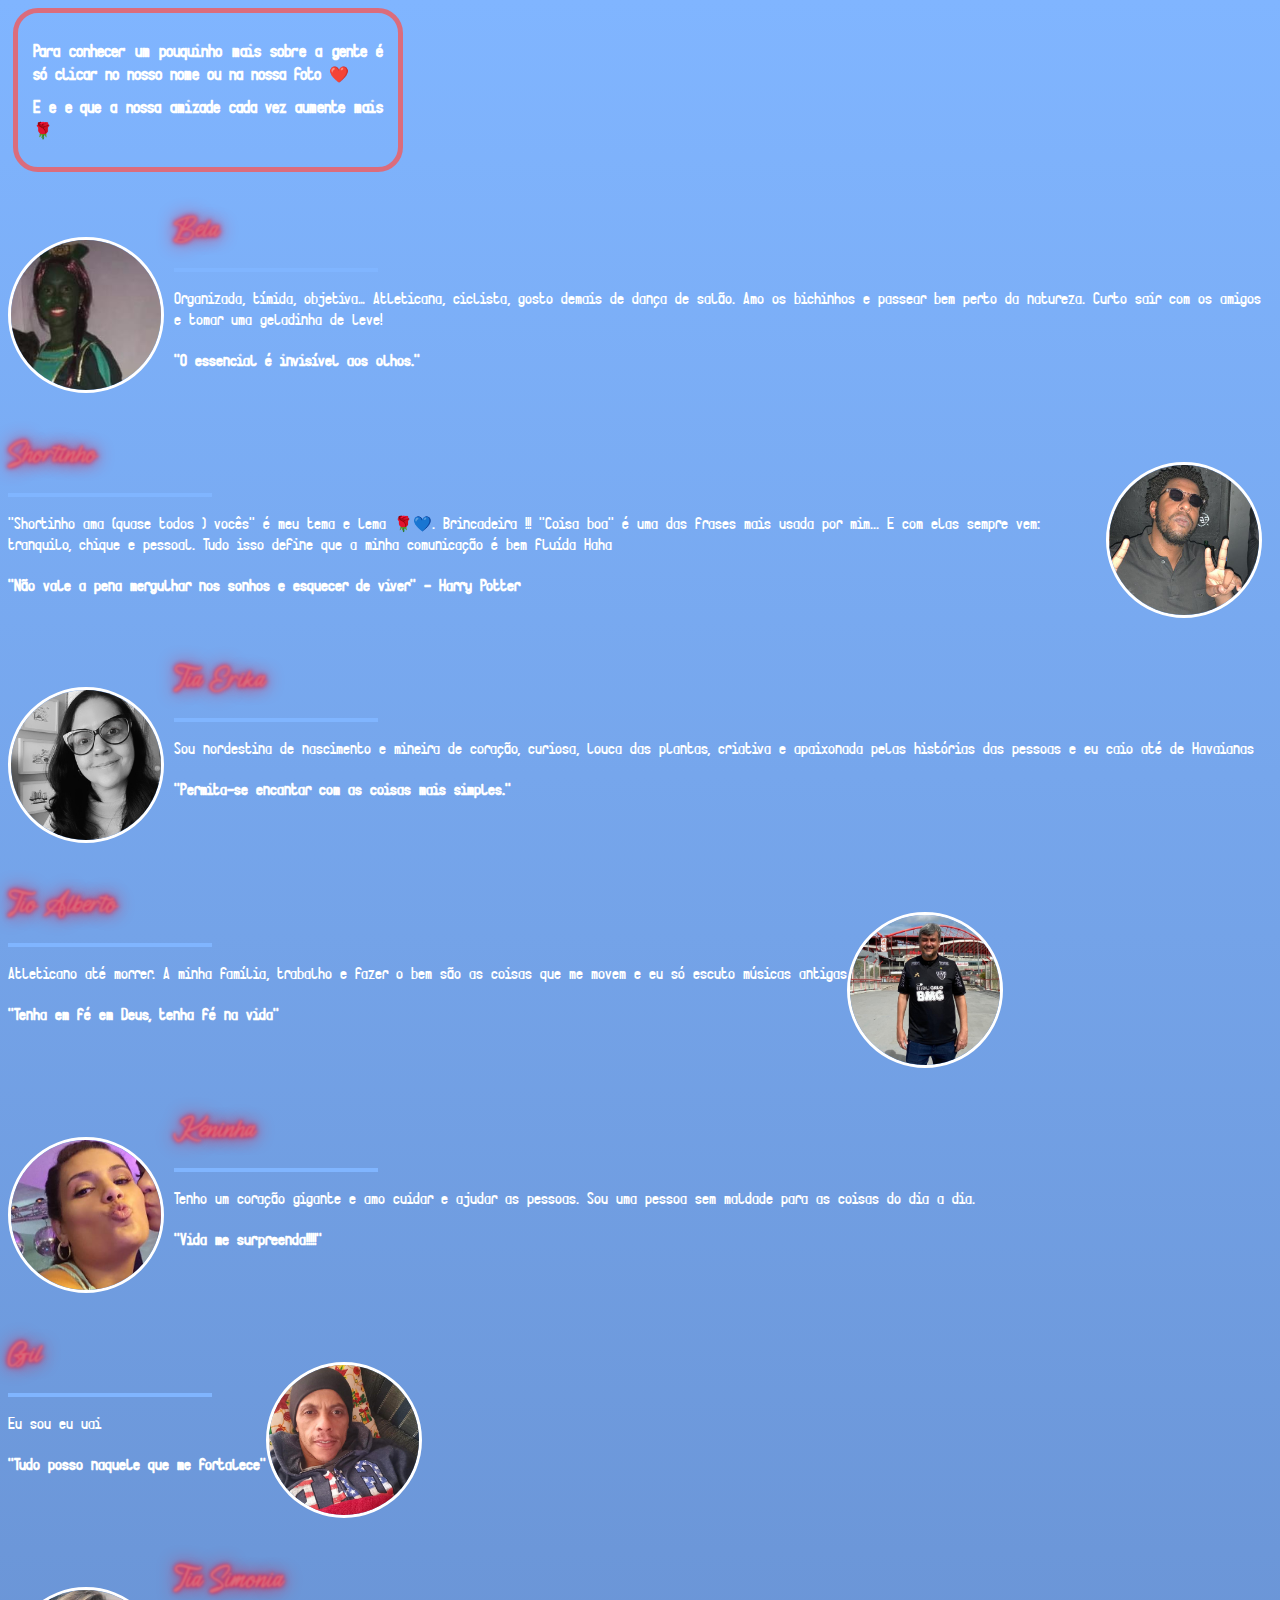
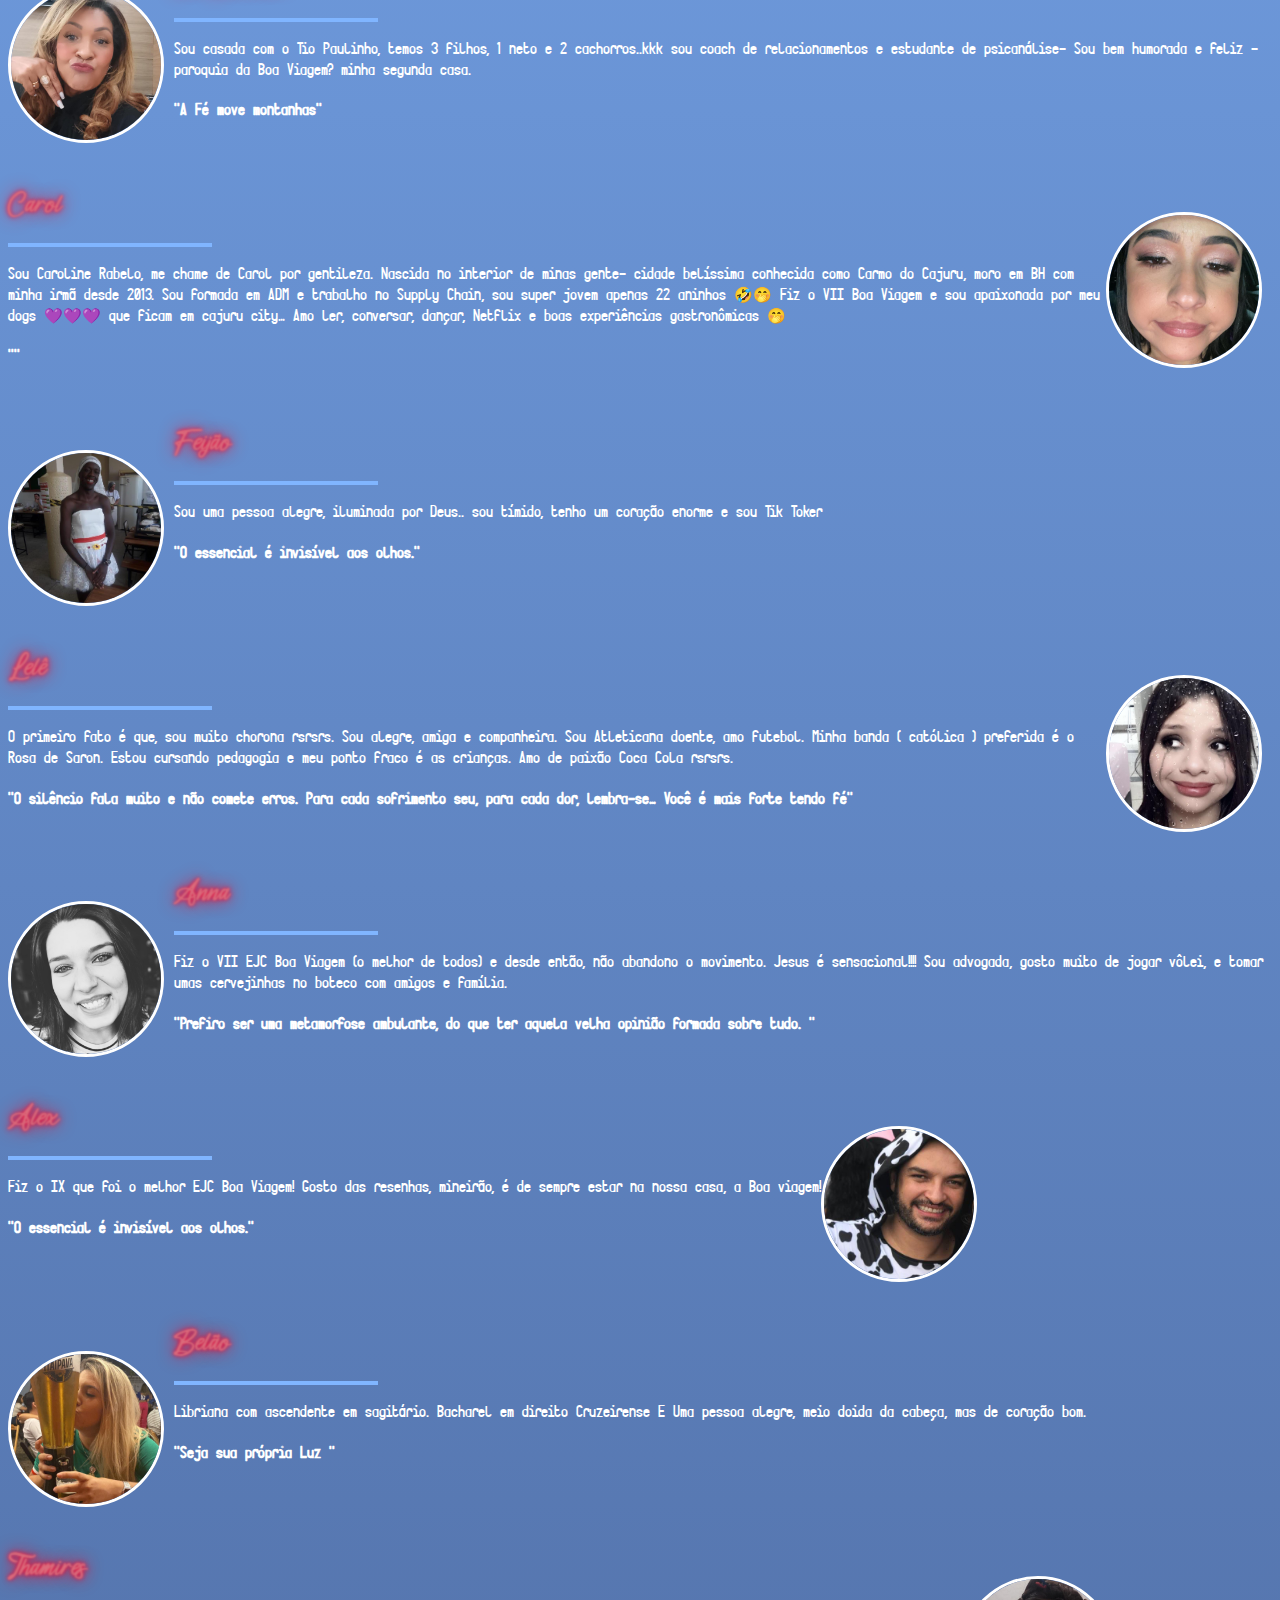
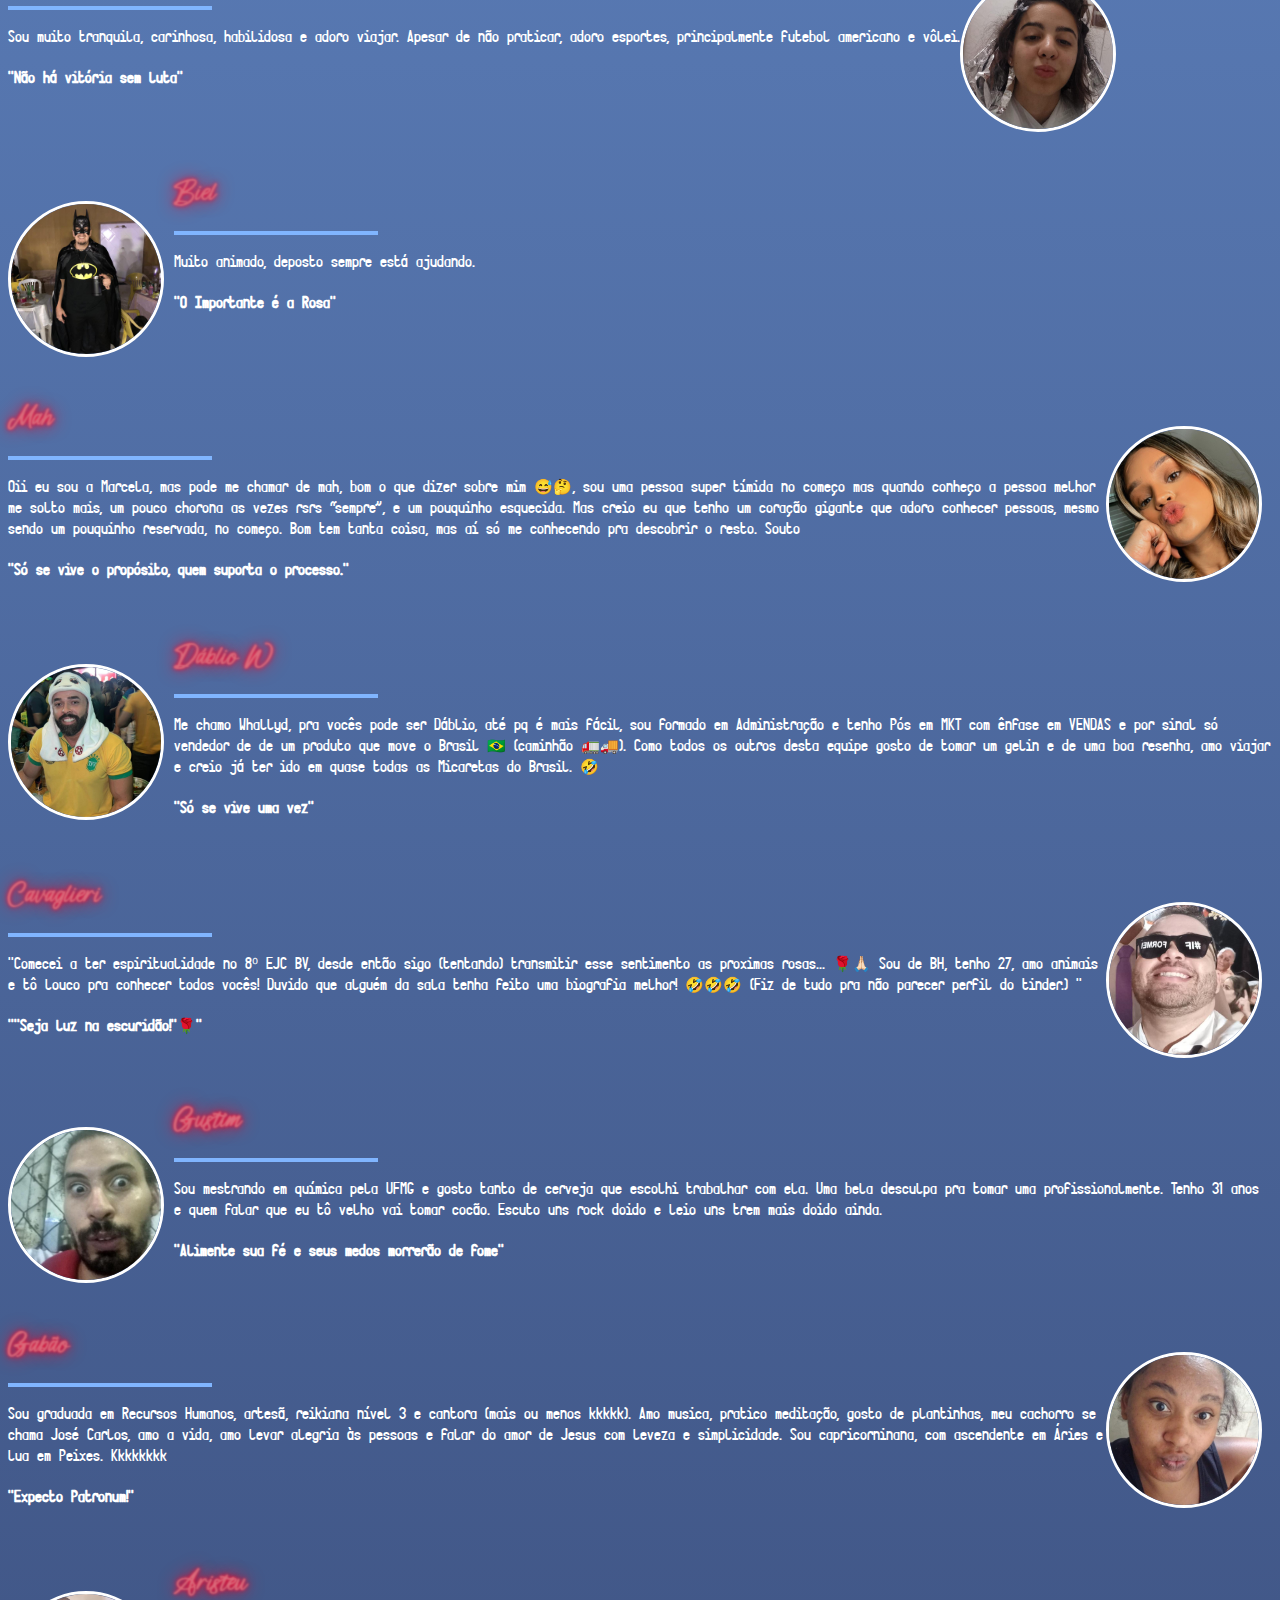
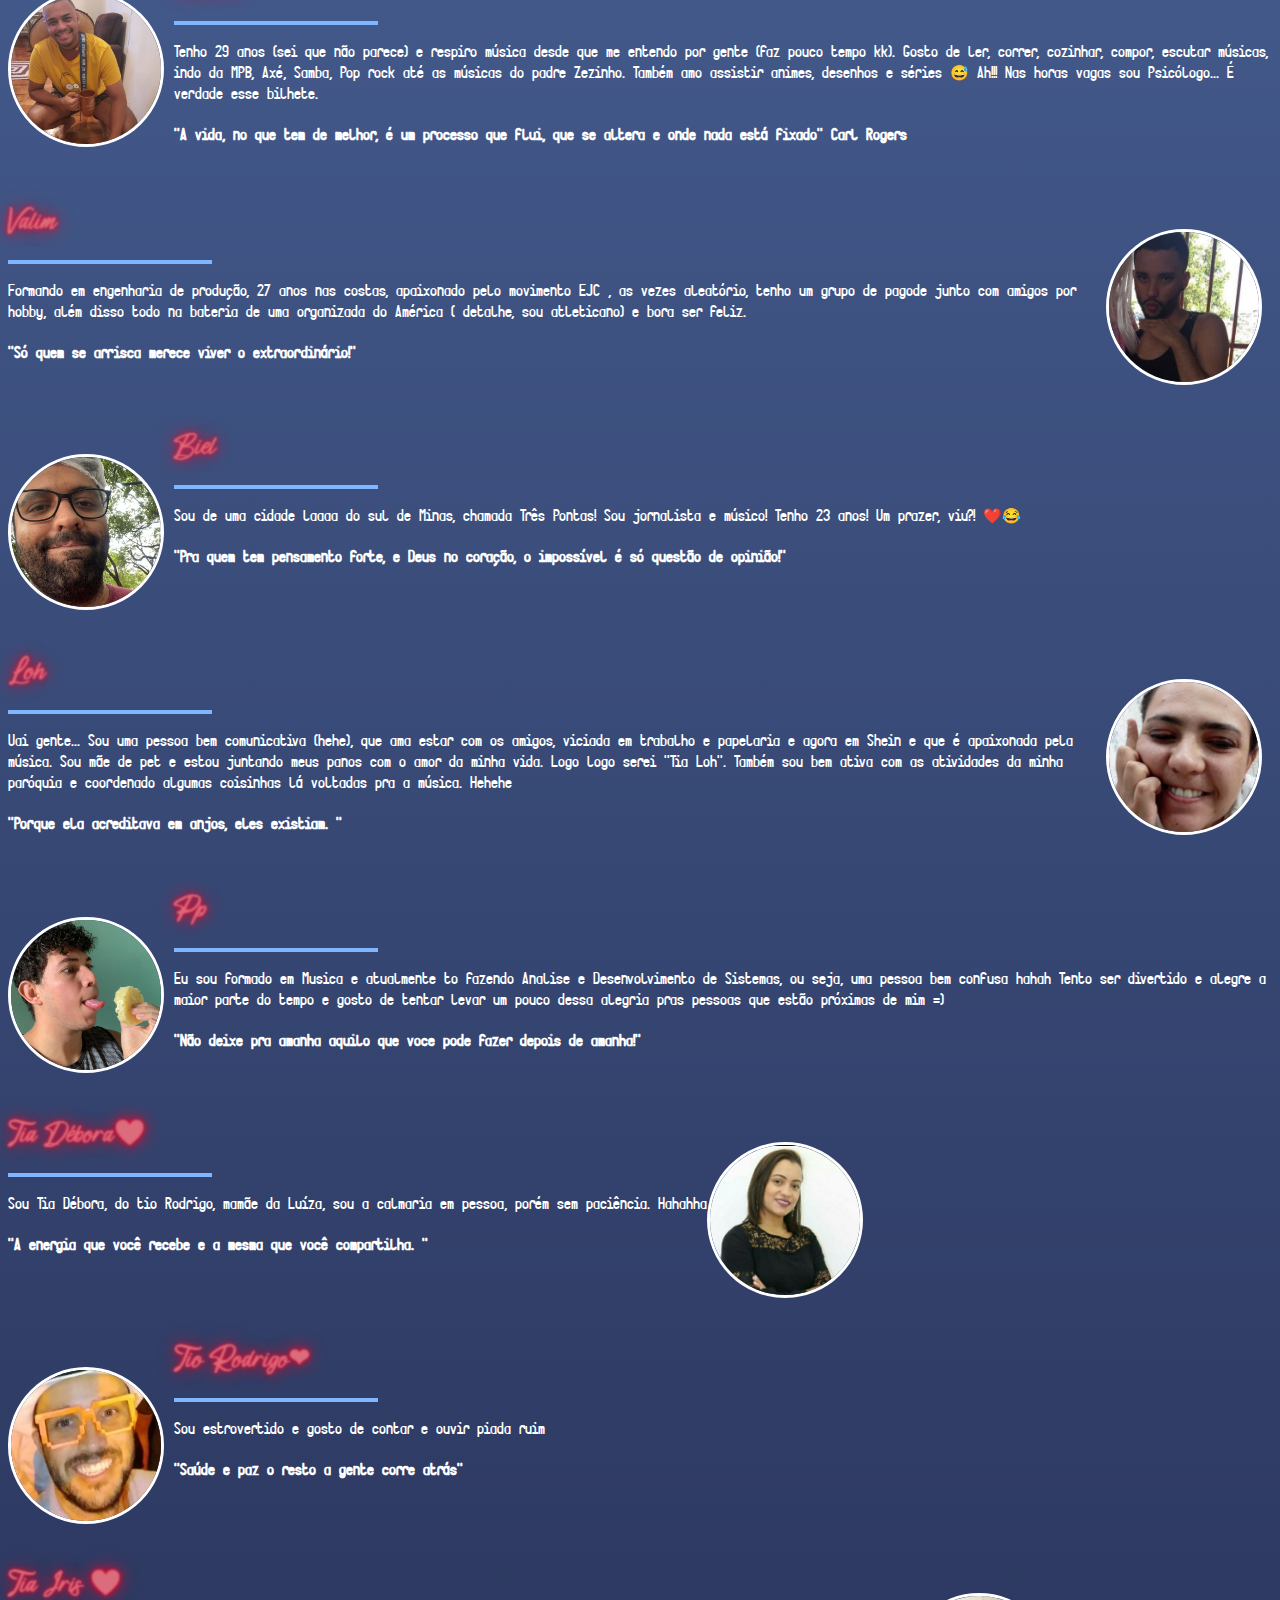
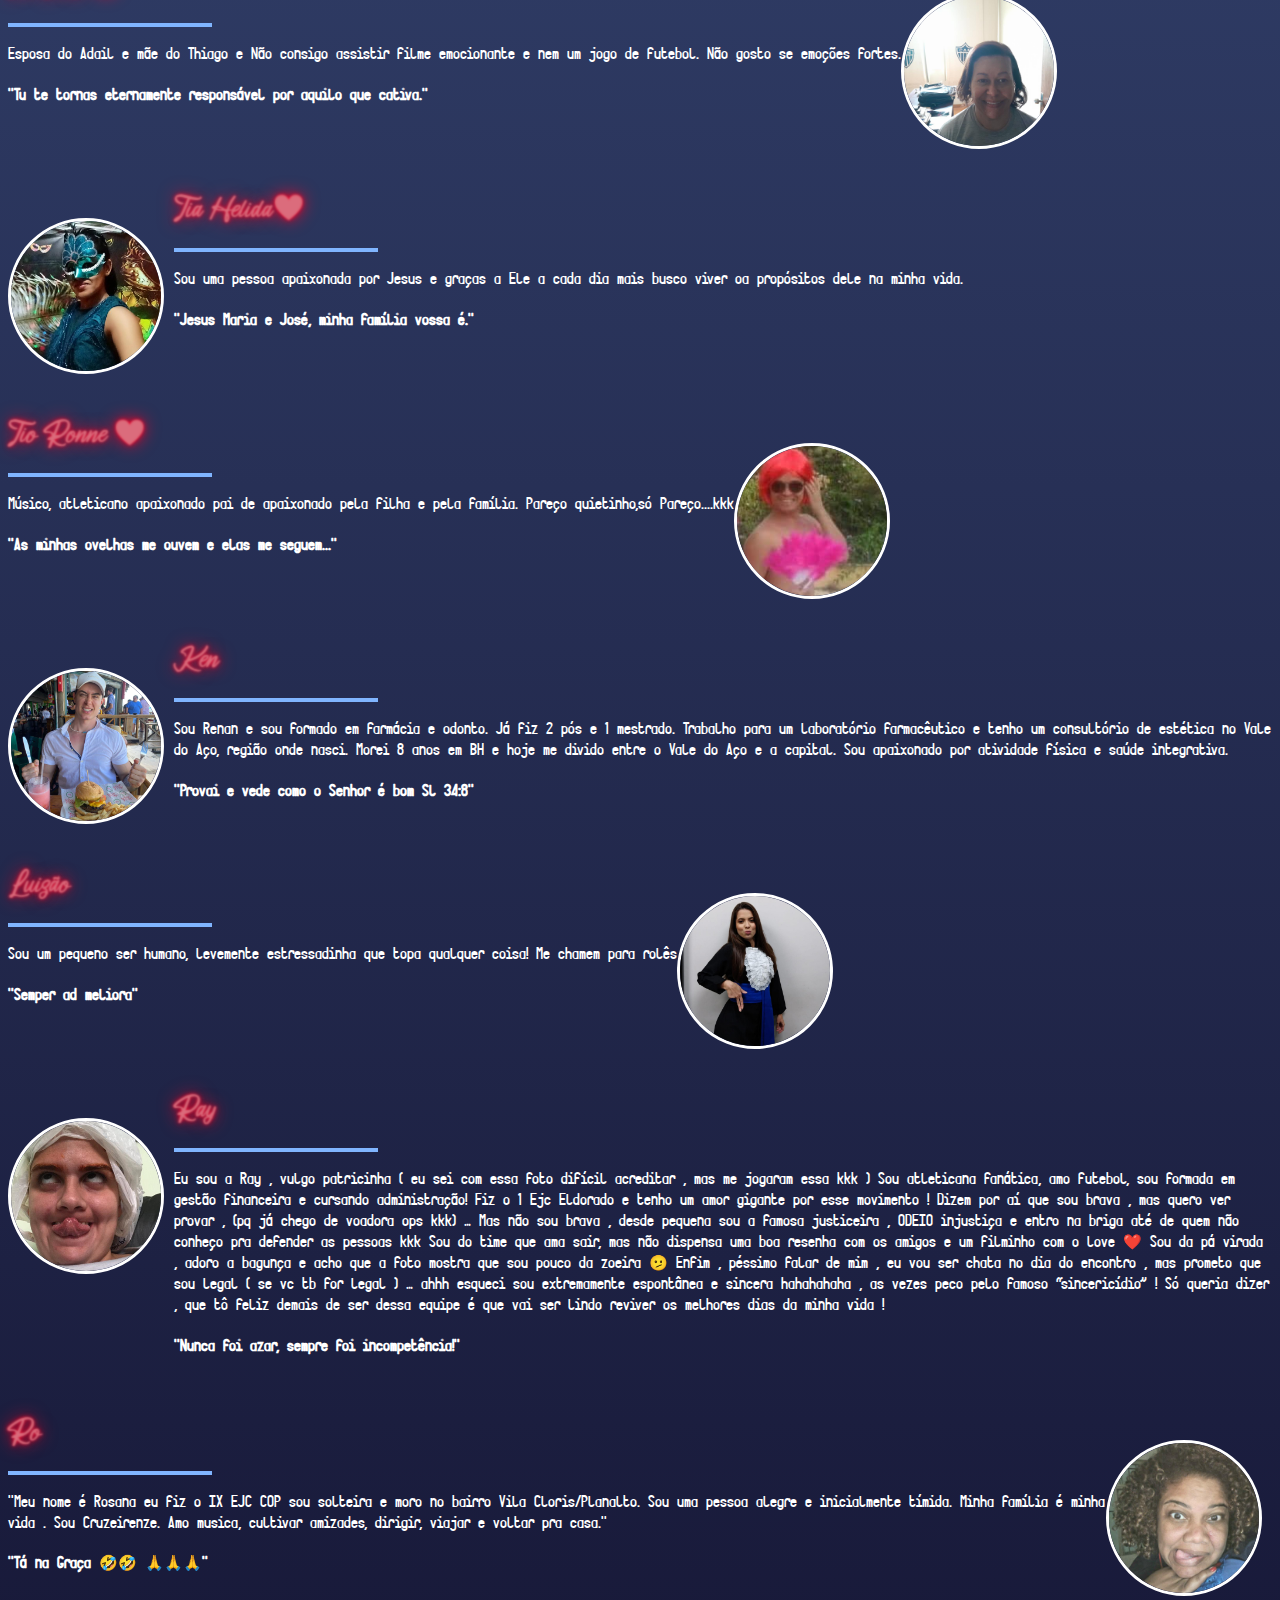
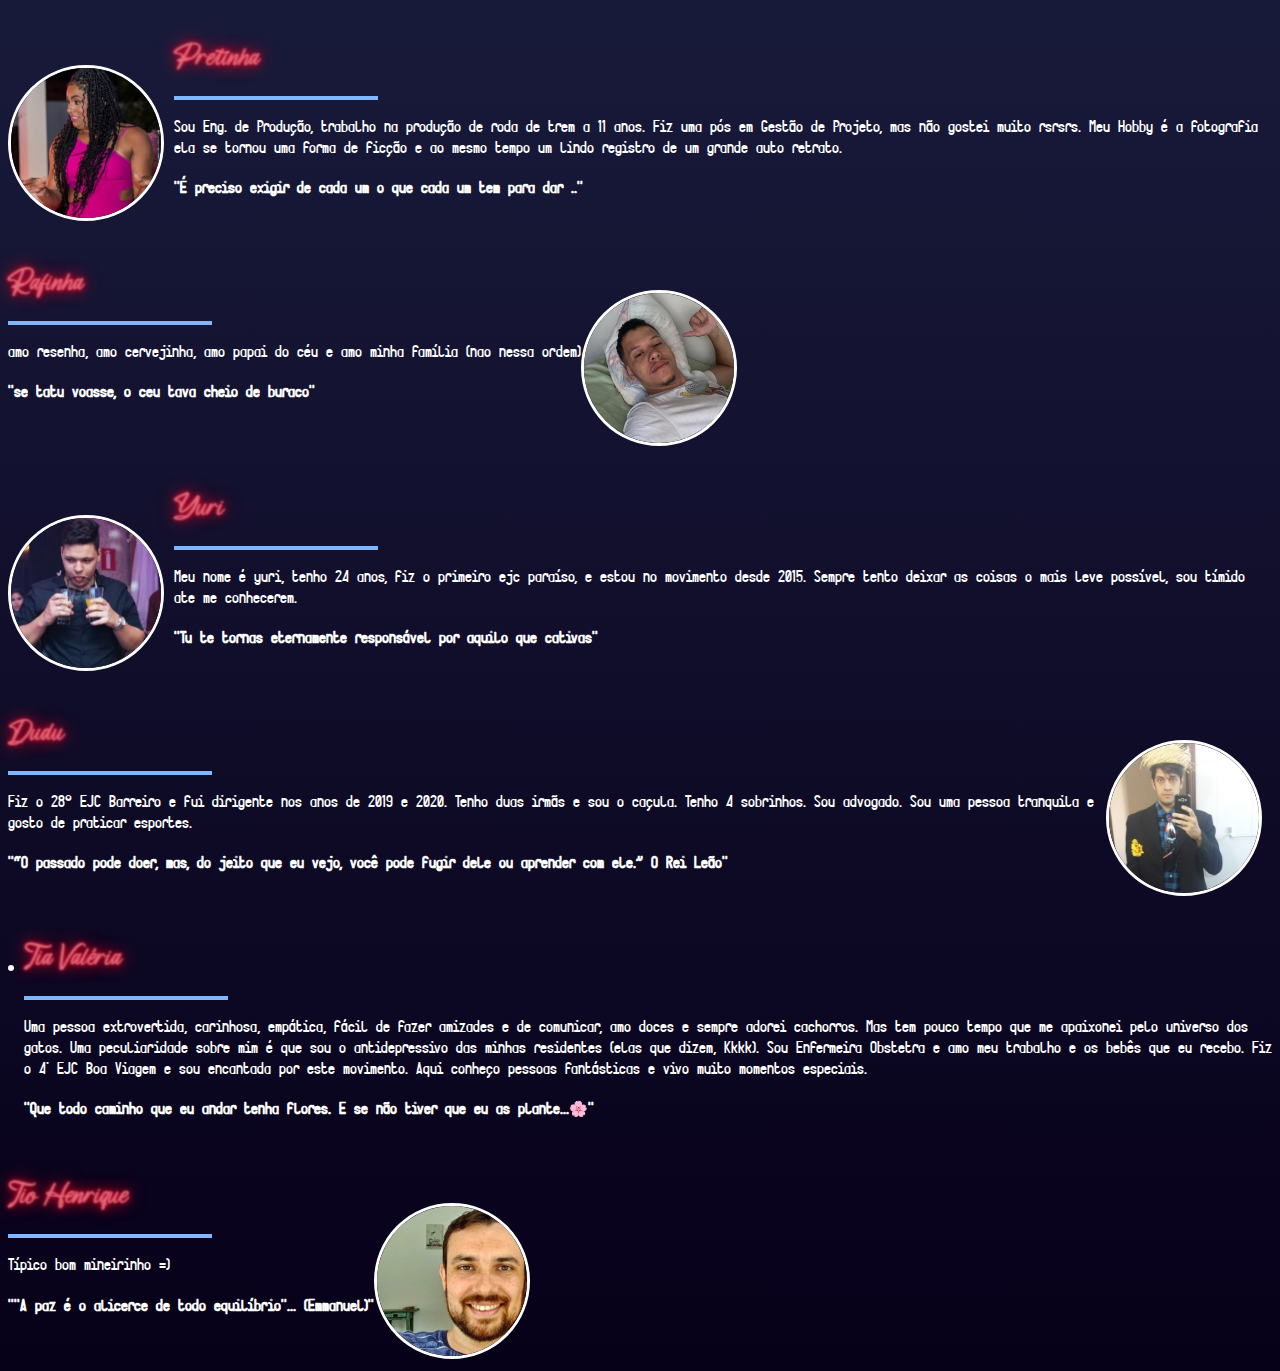
==== commit 50298d05: "Atualização tios" ====
--- a/equipe.html
+++ b/equipe.html
@@ -16,7 +16,8 @@
     </div>
     <div class="membro">
         <div class="imgAqui">
-            <a href="https://instagram.com/isabelxmoreira?igshid=YWJhMjlhZTc"><img id="imgEquipe" src="imgPerfil/img_bela.jpg" alt=""></a>
+            <a href="https://instagram.com/isabelxmoreira?igshid=YWJhMjlhZTc"><img id="imgEquipe"
+                    src="imgPerfil/img_bela.jpg" alt=""></a>
         </div>
         <div class="textoNormal">
             <a href="https://instagram.com/isabelxmoreira?igshid=YWJhMjlhZTc">
@@ -42,13 +43,15 @@
             <h4>"Não vale a pena mergulhar nos sonhos e esquecer de viver" - Harry Potter</h4>
         </div>
         <div class="imgAqui">
-            <a href="https://instagram.com/matheus_guilhermes?igshid=YWJhMjlhZTc"><img id="imgEquipe" src="imgPerfil/img_shorts.jpg" alt=""></a>
-        </div>
-    </div>
-
-    <div class="membro">
-        <div class="imgAqui">
-            <a href="https://instagram.com/erikabmedeiros?igshid=YWJhMjlhZTc"><img id="imgEquipe" src="imgPerfil/img_tiaErika.jpg" alt=""></a>
+            <a href="https://instagram.com/matheus_guilhermes?igshid=YWJhMjlhZTc"><img id="imgEquipe"
+                    src="imgPerfil/img_shorts.jpg" alt=""></a>
+        </div>
+    </div>
+
+    <div class="membro">
+        <div class="imgAqui">
+            <a href="https://instagram.com/erikabmedeiros?igshid=YWJhMjlhZTc"><img id="imgEquipe"
+                    src="imgPerfil/img_tiaErika.jpg" alt=""></a>
         </div>
         <div class="textoNormal">
             <a href="https://instagram.com/erikabmedeiros?igshid=YWJhMjlhZTc">
@@ -73,13 +76,15 @@
             <h4>"Tenha em fé em Deus, tenha fé na vida"</h4>
         </div>
         <div class="imgAqui">
-            <a href="https://instagram.com/albertofogato?igshid=YWJhMjlhZTc"><img id="imgEquipe" src="imgPerfil/img_tioAlberto.jpg" alt=""></a>
-        </div>
-    </div>
-
-    <div class="membro">
-        <div class="imgAqui">
-            <a href="https://www.instagram.com/kennia_sonaly/"><img id="imgEquipe" src="imgPerfil/img_keninha.jpg" alt=""></a>
+            <a href="https://instagram.com/albertofogato?igshid=YWJhMjlhZTc"><img id="imgEquipe"
+                    src="imgPerfil/img_tioAlberto.jpg" alt=""></a>
+        </div>
+    </div>
+
+    <div class="membro">
+        <div class="imgAqui">
+            <a href="https://www.instagram.com/kennia_sonaly/"><img id="imgEquipe" src="imgPerfil/img_keninha.jpg"
+                    alt=""></a>
         </div>
         <div class="textoNormal">
             <a href="https://www.instagram.com/kennia_sonaly/">
@@ -101,13 +106,15 @@
             <h4>"Tudo posso naquele que me fortalece"</h4>
         </div>
         <div class="imgAqui">
-            <a href="https://www.instagram.com/giliard_magno/"><img id="imgEquipe" src="imgPerfil/img_gil.jpg" alt=""></a>
-        </div>
-    </div>
-
-    <div class="membro">
-        <div class="imgAqui">
-            <a href="https://www.instagram.com/simonia_matos/"><img id="imgEquipe" src="imgPerfil/img_tiaSimonia.jpg" alt=""></a>
+            <a href="https://www.instagram.com/giliard_magno/"><img id="imgEquipe" src="imgPerfil/img_gil.jpg"
+                    alt=""></a>
+        </div>
+    </div>
+
+    <div class="membro">
+        <div class="imgAqui">
+            <a href="https://www.instagram.com/simonia_matos/"><img id="imgEquipe" src="imgPerfil/img_tiaSimonia.jpg"
+                    alt=""></a>
         </div>
         <div class="textoNormal">
             <a href="https://www.instagram.com/simonia_matos/">
@@ -133,13 +140,15 @@
             <h4>""</h4>
         </div>
         <div class="imgAqui">
-            <a href="https://www.instagram.com/carolalvesrabelo/"><img id="imgEquipe" src="imgPerfil/img_carol.jpg" alt=""></a>
-        </div>
-    </div>
-
-    <div class="membro">
-        <div class="imgAqui">
-            <a href="https://www.instagram.com/luizfiilipesouza/"><img id="imgEquipe" src="imgPerfil/img_feijao.jpg" alt=""></a>
+            <a href="https://www.instagram.com/carolalvesrabelo/"><img id="imgEquipe" src="imgPerfil/img_carol.jpg"
+                    alt=""></a>
+        </div>
+    </div>
+
+    <div class="membro">
+        <div class="imgAqui">
+            <a href="https://www.instagram.com/luizfiilipesouza/"><img id="imgEquipe" src="imgPerfil/img_feijao.jpg"
+                    alt=""></a>
         </div>
         <div class="textoNormal">
             <a href="https://www.instagram.com/luizfiilipesouza/">
@@ -163,13 +172,15 @@
                 mais forte tendo fé"</h4>
         </div>
         <div class="imgAqui">
-            <a href="https://www.instagram.com/leticiamarchiori/"><img id="imgEquipe" src="imgPerfil/img_anaLeticia.jpg" alt=""></a>
-        </div>
-    </div>
-
-    <div class="membro">
-        <div class="imgAqui">
-            <a href="https://www.instagram.com/annalourenco/"><img id="imgEquipe" src="imgPerfil/img_Anna.jpg" alt=""></a>
+            <a href="https://www.instagram.com/leticiamarchiori/"><img id="imgEquipe" src="imgPerfil/img_anaLeticia.jpg"
+                    alt=""></a>
+        </div>
+    </div>
+
+    <div class="membro">
+        <div class="imgAqui">
+            <a href="https://www.instagram.com/annalourenco/"><img id="imgEquipe" src="imgPerfil/img_Anna.jpg"
+                    alt=""></a>
         </div>
         <div class="textoNormal">
             <a href="https://www.instagram.com/annalourenco/">
@@ -193,13 +204,15 @@
             <h4>"O essencial é invisível aos olhos."</h4>
         </div>
         <div class="imgAqui">
-            <a href="https://www.instagram.com/alexnepomuceno/"><img id="imgEquipe" src="imgPerfil/img_alex.jpg" alt=""></a>
-        </div>
-    </div>
-
-    <div class="membro">
-        <div class="imgAqui">
-            <a href="https://www.instagram.com/belanaselli/"> <img id="imgEquipe" src="imgPerfil/img_belao.jpg" alt=""></a>
+            <a href="https://www.instagram.com/alexnepomuceno/"><img id="imgEquipe" src="imgPerfil/img_alex.jpg"
+                    alt=""></a>
+        </div>
+    </div>
+
+    <div class="membro">
+        <div class="imgAqui">
+            <a href="https://www.instagram.com/belanaselli/"> <img id="imgEquipe" src="imgPerfil/img_belao.jpg"
+                    alt=""></a>
         </div>
         <div class="textoNormal">
             <a href="https://www.instagram.com/belanaselli/">
@@ -224,13 +237,15 @@
             <h4>"Não há vitória sem luta"</h4>
         </div>
         <div class="imgAqui">
-            <a href="https://www.instagram.com/tamiresflausino_/"><img id="imgEquipe" src="imgPerfil/img_tamires.jpg" alt=""></a>
-        </div>
-    </div>
-
-    <div class="membro">
-        <div class="imgAqui">
-            <a href="https://www.instagram.com/biel_fernandes12/"> <img id="imgEquipe" src="imgPerfil/img_bielFake.jpg" alt=""></a>
+            <a href="https://www.instagram.com/tamiresflausino_/"><img id="imgEquipe" src="imgPerfil/img_tamires.jpg"
+                    alt=""></a>
+        </div>
+    </div>
+
+    <div class="membro">
+        <div class="imgAqui">
+            <a href="https://www.instagram.com/biel_fernandes12/"> <img id="imgEquipe" src="imgPerfil/img_bielFake.jpg"
+                    alt=""></a>
         </div>
         <div class="textoNormal">
             <a href="https://www.instagram.com/biel_fernandes12/">
@@ -261,7 +276,8 @@
 
     <div class="membro">
         <div class="imgAqui">
-            <a href="https://www.instagram.com/whallyd_araujo/"><img id="imgEquipe" src="imgPerfil/img_W.jpg" alt=""></a>
+            <a href="https://www.instagram.com/whallyd_araujo/"><img id="imgEquipe" src="imgPerfil/img_W.jpg"
+                    alt=""></a>
         </div>
         <div class="textoNormal">
             <a href="https://www.instagram.com/whallyd_araujo/">
@@ -292,13 +308,15 @@
             <h4>""Seja luz na escuridão!"🌹"</h4>
         </div>
         <div class="imgAqui">
-            <a href="https://www.instagram.com/cavaglieri03/"><img id="imgEquipe" src="imgPerfil/img_felipe.jpg" alt=""></a>
-        </div>
-    </div>
-
-    <div class="membro">
-        <div class="imgAqui">
-            <a href="https://www.instagram.com/guh.maiden/"><img id="imgEquipe" src="imgPerfil/img_augusto.jpg" alt=""></a>
+            <a href="https://www.instagram.com/cavaglieri03/"><img id="imgEquipe" src="imgPerfil/img_felipe.jpg"
+                    alt=""></a>
+        </div>
+    </div>
+
+    <div class="membro">
+        <div class="imgAqui">
+            <a href="https://www.instagram.com/guh.maiden/"><img id="imgEquipe" src="imgPerfil/img_augusto.jpg"
+                    alt=""></a>
         </div>
         <div class="textoNormal">
             <a href="https://www.instagram.com/guh.maiden/">
@@ -324,13 +342,15 @@
             <h4>"Expecto Patronum!"</h4>
         </div>
         <div class="imgAqui">
-            <a href="https://www.instagram.com/gabiisilvas/"><img id="imgEquipe" src="imgPerfil/img_gabao.jpg" alt=""></a>
-        </div>
-    </div>
-
-    <div class="membro">
-        <div class="imgAqui">
-            <a href="https://www.instagram.com/jaristeu/"><img id="imgEquipe" src="imgPerfil/img_aristeu.jpg" alt=""></a>
+            <a href="https://www.instagram.com/gabiisilvas/"><img id="imgEquipe" src="imgPerfil/img_gabao.jpg"
+                    alt=""></a>
+        </div>
+    </div>
+
+    <div class="membro">
+        <div class="imgAqui">
+            <a href="https://www.instagram.com/jaristeu/"><img id="imgEquipe" src="imgPerfil/img_aristeu.jpg"
+                    alt=""></a>
         </div>
         <div class="textoNormal">
             <a href="https://www.instagram.com/jaristeu/">
@@ -360,7 +380,8 @@
             <h4>"Só quem se arrisca merece viver o extraordinário!"</h4>
         </div>
         <div class="imgAqui">
-            <a href="https://www.instagram.com/victor_valim/"><img id="imgEquipe" src="imgPerfil/img_valimCerto.jpg" alt=""></a>
+            <a href="https://www.instagram.com/victor_valim/"><img id="imgEquipe" src="imgPerfil/img_valimCerto.jpg"
+                    alt=""></a>
         </div>
     </div>
 
@@ -397,7 +418,8 @@
 
     <div class="membro">
         <div class="imgAqui">
-            <a href="https://www.instagram.com/olucasalmeidaa/"><img id="imgEquipe" src="imgPerfil/img_pp.jpg" alt=""></a>
+            <a href="https://www.instagram.com/olucasalmeidaa/"><img id="imgEquipe" src="imgPerfil/img_pp.jpg"
+                    alt=""></a>
         </div>
         <div class="textoNormal">
             <a href="https://www.instagram.com/olucasalmeidaa/">
@@ -422,13 +444,15 @@
             <h4>"A energia que você recebe e a mesma que você compartilha. "</h4>
         </div>
         <div class="imgAqui">
-            <a href="https://instagram.com/debora_polly?igshid=YWJhMjlhZTc"> <img id="imgEquipe" src="imgPerfil/img_tiaDebora.jpg" alt=""></a>
-        </div>
-    </div>
-
-    <div class="membro">
-        <div class="imgAqui">
-            <a href="https://instagram.com/rodrigogatte?igshid=YWJhMjlhZTc"><img id="imgEquipe" src="imgPerfil/img_tioRodrigo.jpg" alt=""></a>
+            <a href="https://instagram.com/debora_polly?igshid=YWJhMjlhZTc"> <img id="imgEquipe"
+                    src="imgPerfil/img_tiaDebora.jpg" alt=""></a>
+        </div>
+    </div>
+
+    <div class="membro">
+        <div class="imgAqui">
+            <a href="https://instagram.com/rodrigogatte?igshid=YWJhMjlhZTc"><img id="imgEquipe"
+                    src="imgPerfil/img_tioRodrigo.jpg" alt=""></a>
         </div>
         <div class="textoNormal">
             <a href="https://instagram.com/rodrigogatte?igshid=YWJhMjlhZTc">
@@ -456,7 +480,8 @@
 
     <div class="membro">
         <div class="imgAqui">
-            <a href="https://instagram.com/eleidianehelida?igshid=YWJhMjlhZTc"> <img id="imgEquipe" src="imgPerfil/img_tiaHelida.jpg" alt=""></a>
+            <a href="https://instagram.com/eleidianehelida?igshid=YWJhMjlhZTc"> <img id="imgEquipe"
+                    src="imgPerfil/img_tiaHelida.jpg" alt=""></a>
         </div>
         <div class="textoNormal">
             <a href="https://instagram.com/eleidianehelida?igshid=YWJhMjlhZTc">
@@ -479,7 +504,8 @@
             <h4>"As minhas ovelhas me ouvem e elas me seguem..."</h4>
         </div>
         <div class="imgAqui">
-            <a href="https://instagram.com/ronnecoelhodasilva?igshid=YWJhMjlhZTc"><img id="imgEquipe" src="imgPerfil/img_tioRonne.jpg" alt=""></a>
+            <a href="https://instagram.com/ronnecoelhodasilva?igshid=YWJhMjlhZTc"><img id="imgEquipe"
+                    src="imgPerfil/img_tioRonne.jpg" alt=""></a>
         </div>
     </div>
 
@@ -509,7 +535,8 @@
             <h4>"Semper ad meliora"</h4>
         </div>
         <div class="imgAqui">
-            <a href="https://www.instagram.com/luizatolomelli/"><img id="imgEquipe" src="imgPerfil/img_luizao.jpg" alt=""></a>
+            <a href="https://www.instagram.com/luizatolomelli/"><img id="imgEquipe" src="imgPerfil/img_luizao.jpg"
+                    alt=""></a>
         </div>
     </div>
     <div class="membro">
@@ -551,13 +578,15 @@
             <h4>"Tá na Graça 🤣🤣 🙏🙏🙏"</h4>
         </div>
         <div class="imgAqui">
-            <a href="https://www.instagram.com/rosanah.david/"> <img id="imgEquipe" src="imgPerfil/img_rosana.jpg" alt=""></a>
-        </div>
-    </div>
-
-    <div class="membro">
-        <div class="imgAqui">
-            <a href="https://www.instagram.com/tamyresssilva/"><img id="imgEquipe" src="imgPerfil/img_pretinha.jpg" alt=""></a>
+            <a href="https://www.instagram.com/rosanah.david/"> <img id="imgEquipe" src="imgPerfil/img_rosana.jpg"
+                    alt=""></a>
+        </div>
+    </div>
+
+    <div class="membro">
+        <div class="imgAqui">
+            <a href="https://www.instagram.com/tamyresssilva/"><img id="imgEquipe" src="imgPerfil/img_pretinha.jpg"
+                    alt=""></a>
         </div>
         <div class="textoNormal">
             <a href="https://www.instagram.com/tamyresssilva/">
@@ -581,7 +610,8 @@
             <h4>"se tatu voasse, o ceu tava cheio de buraco"</h4>
         </div>
         <div class="imgAqui">
-            <a href="https://www.instagram.com/rafinhamurta/"><img id="imgEquipe" src="imgPerfil/img_rafinha.jpg" alt=""></a>
+            <a href="https://www.instagram.com/rafinhamurta/"><img id="imgEquipe" src="imgPerfil/img_rafinha.jpg"
+                    alt=""></a>
         </div>
     </div>
 
@@ -607,10 +637,45 @@
             <div id="linha-horizontal"></div>
             <p>Fiz o 28º EJC Barreiro e fui dirigente nos anos de 2019 e 2020. Tenho duas irmãs e sou o caçula. Tenho 4
                 sobrinhos. Sou advogado. Sou uma pessoa tranquila e gosto de praticar esportes.</p>
-            <h4>"“O passado pode doer, mas, do jeito que eu vejo, você pode fugir dele ou aprender com ele.” O Rei Leão"</h4>
-        </div>
-        <div class="imgAqui">
-            <a href="https://www.instagram.com/eduardoramos40/"><img id="imgEquipe" src="imgPerfil/img_eduardo.jpg" alt=""></a>
+            <h4>"“O passado pode doer, mas, do jeito que eu vejo, você pode fugir dele ou aprender com ele.” O Rei Leão"
+            </h4>
+        </div>
+        <div class="imgAqui">
+            <a href="https://www.instagram.com/eduardoramos40/"><img id="imgEquipe" src="imgPerfil/img_eduardo.jpg"
+                    alt=""></a>
+        </div>
+    </div>
+
+    <div class="membro">
+        <div class="imgAqui">
+            <a href="#"><img id="imgEquipe" src="imgPerfil/img_tiaValeria.jpg"
+                alt=""></a>
+            </div>
+            <div class="textoNormal">
+                <a href="#">
+                    <h2>Tia Valéria </h2>
+                </a>
+                <div id="linha-horizontal"></div>
+                <p>Uma pessoa extrovertida, carinhosa, empática, fácil de fazer amizades e de comunicar, amo doces e sempre
+                    adorei cachorros. Mas tem pouco tempo que me apaixonei pelo universo dos gatos. Uma peculiaridade sobre
+                    mim é que sou o antidepressivo das minhas residentes (elas que dizem, Kkkk). Sou Enfermeira Obstetra e
+                    amo meu trabalho e os bebês que eu recebo. Fiz o 4° EJC Boa Viagem e sou encantada por este movimento.
+                    Aqui conheço pessoas fantásticas e vivo muito momentos especiais.</p>
+                <h4>"Que todo caminho que eu andar tenha flores. E se não tiver que eu as plante...🌸"</h4>
+            </div>
+    </div>
+
+    <div class="membroInvertido">
+        <div class="textoNormal">
+            <a href="#">
+                <h2>Tio Henrique</h2>
+            </a>
+            <div id="linha-horizontal"></div>
+            <p>Típico bom mineirinho =)</p>
+            <h4>""A paz é o alicerce de todo equilíbrio"... (Emmanuel)"</h4>
+        </div>
+        <div class="imgAqui">
+            <a href="#"><img id="imgEquipe" src="imgPerfil/img_tioHenrique.jpg" alt=""></a>
         </div>
     </div>
 
--- a/equipe.css
+++ b/equipe.css
@@ -56,4 +56,15 @@
 
 a{
     text-decoration: none;
-}+}
+
+.quadro{
+    border: 5px solid #db6c7c;
+    border-radius: 25px;
+    padding: 15px;
+    width: 350px;
+    font-size: 8px;
+    margin-left: 5px;
+    text-align: justify;
+    font-weight: 400;
+}
